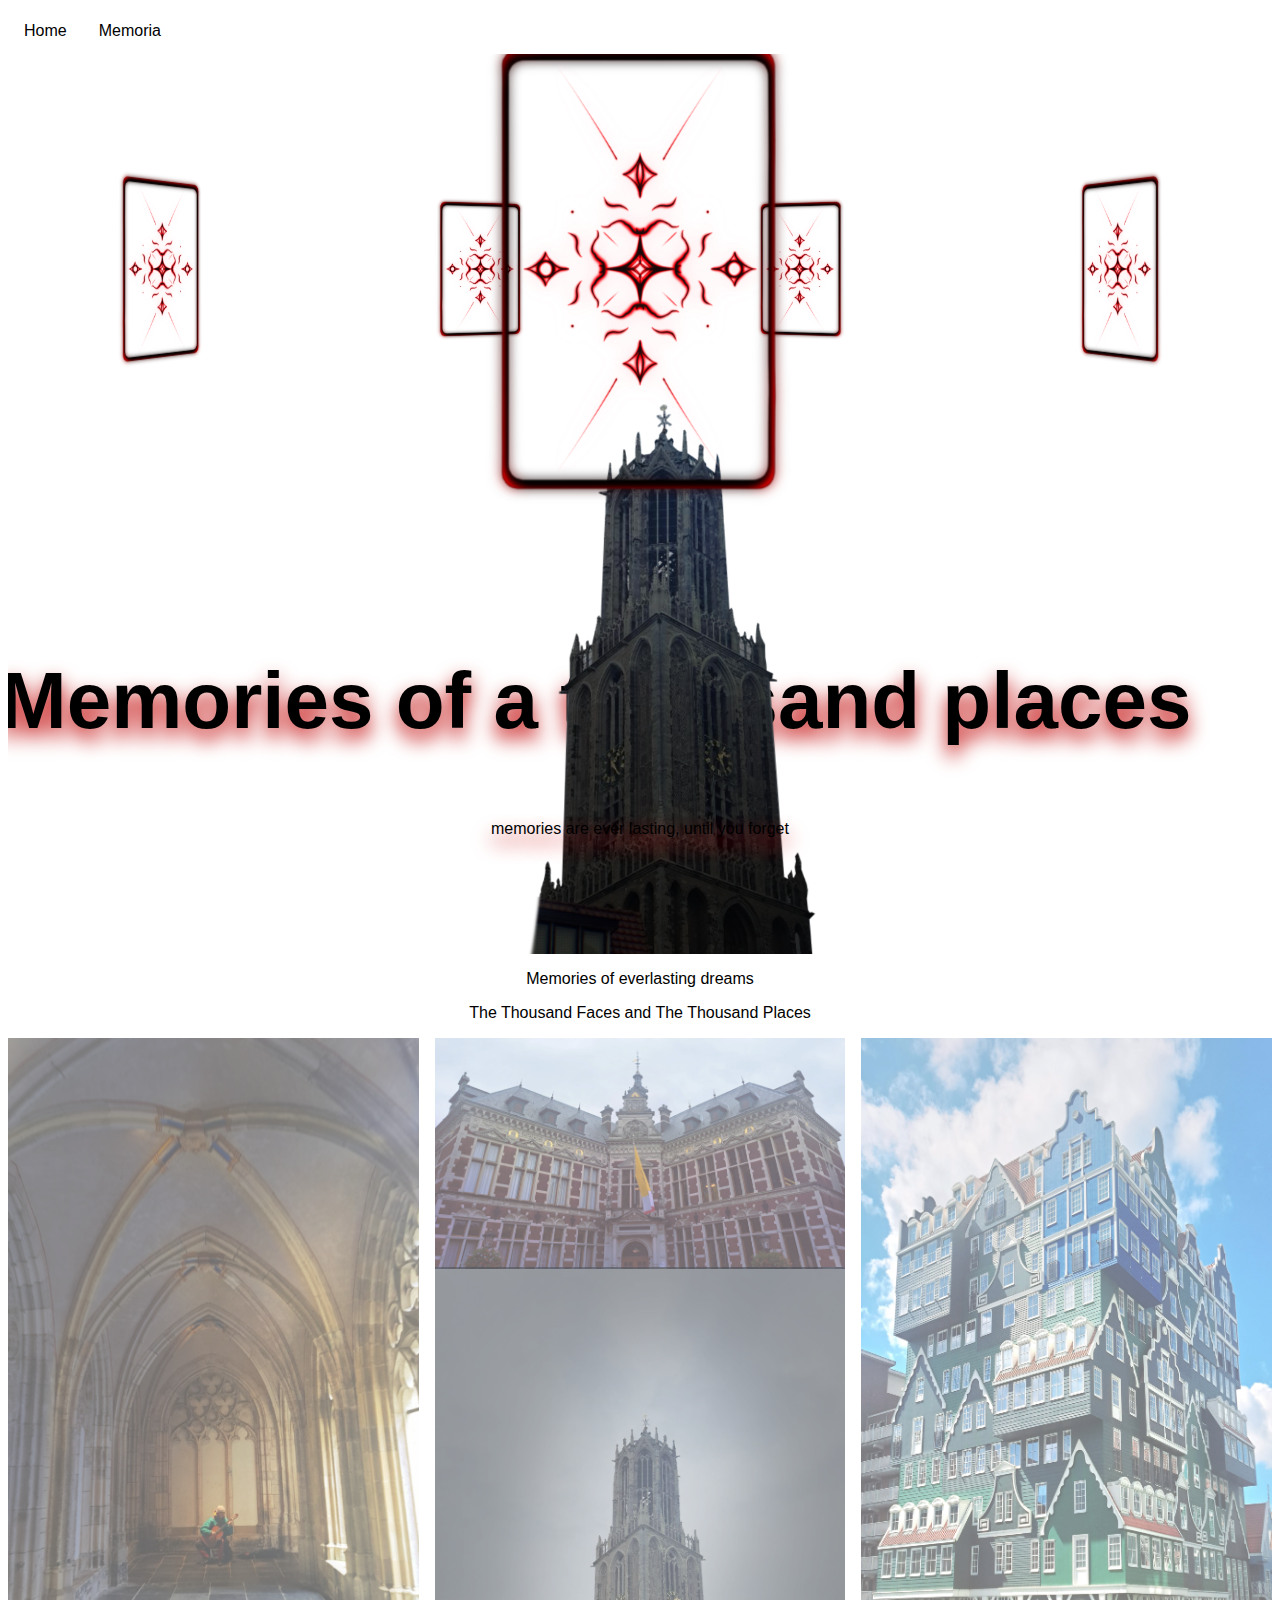
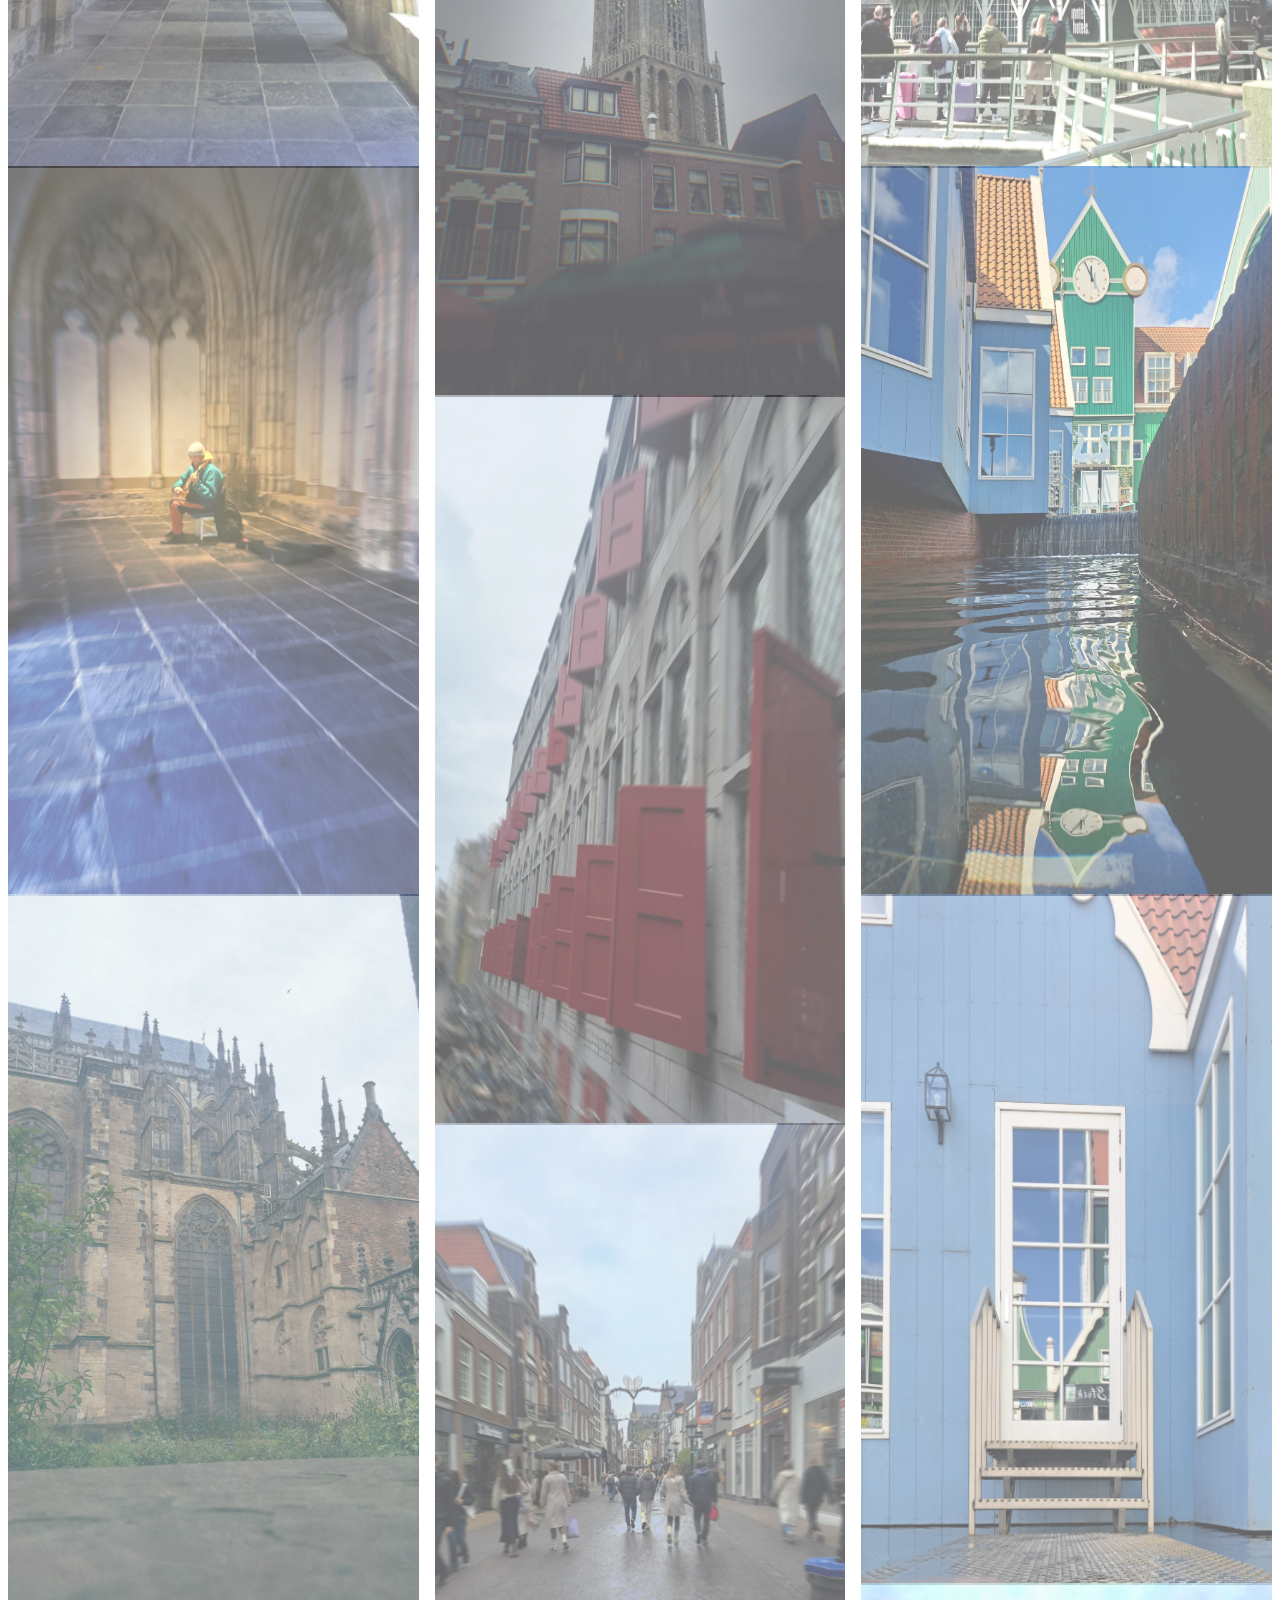
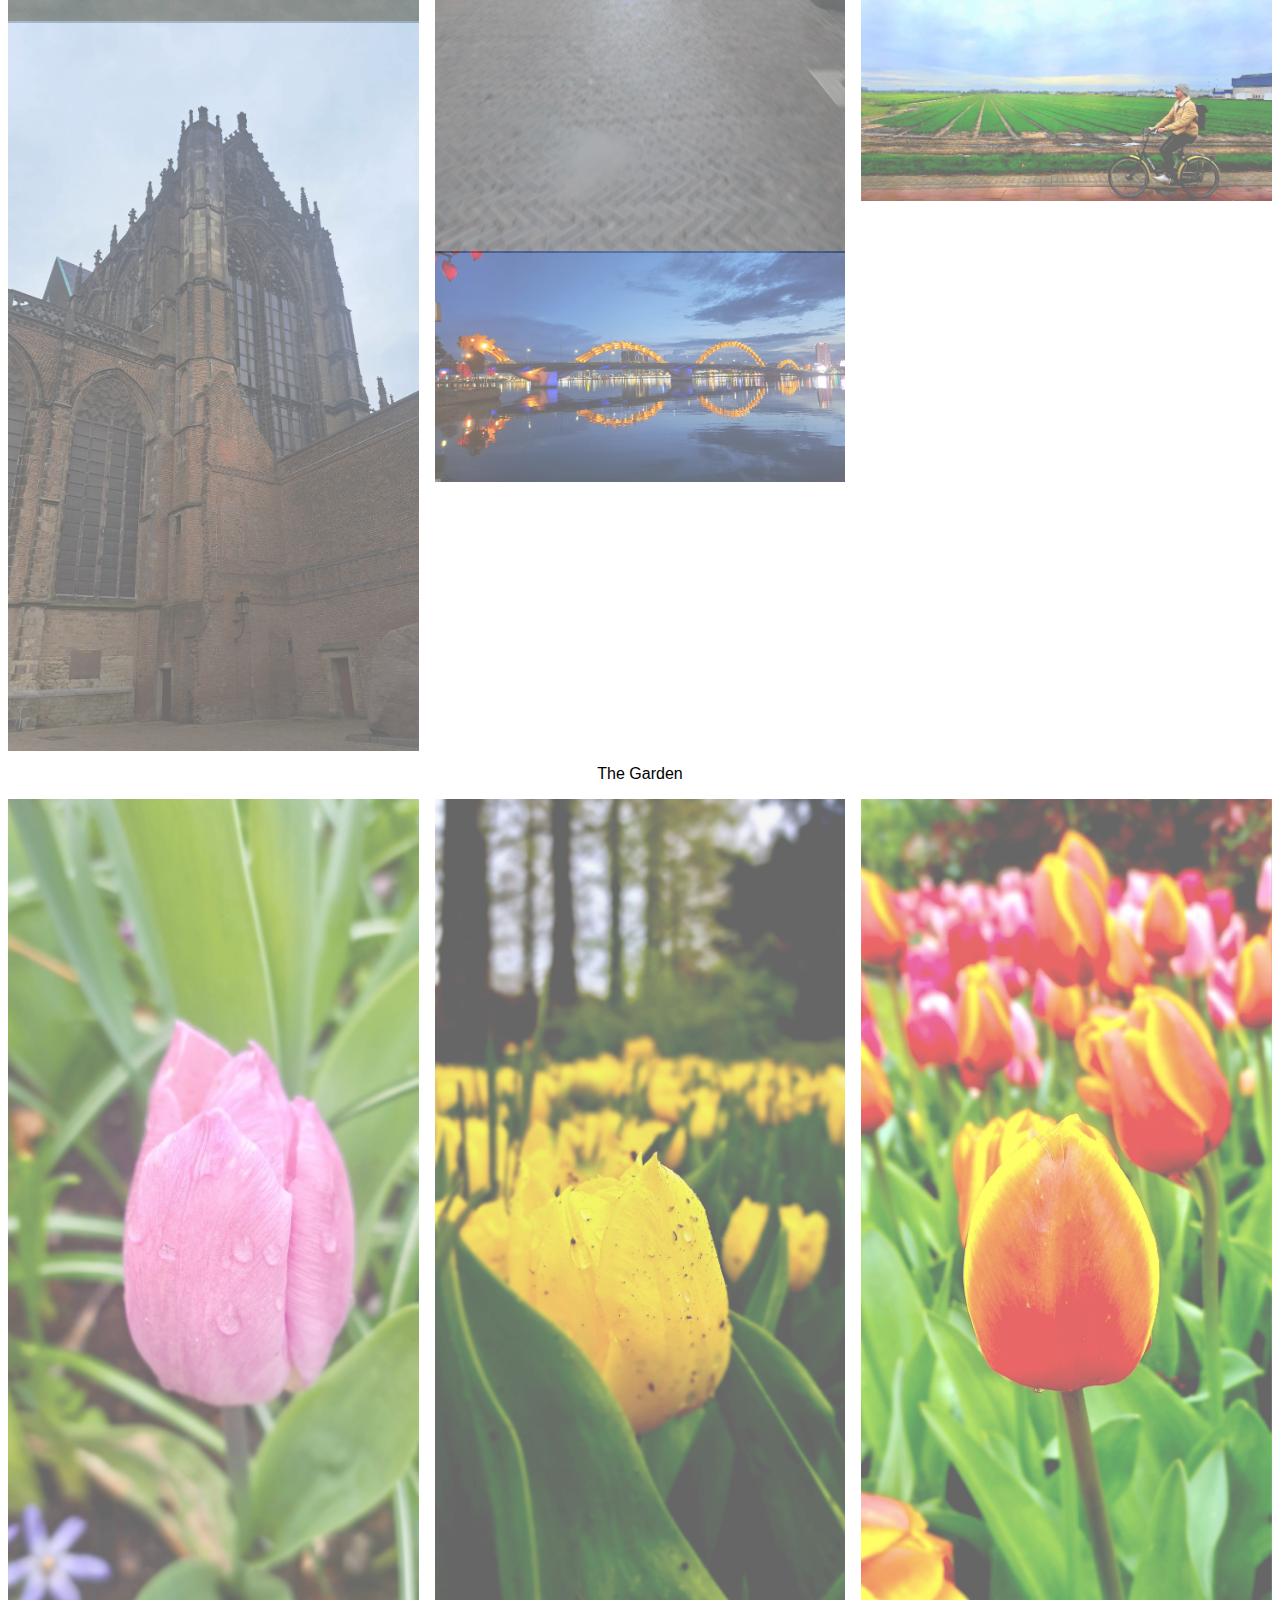
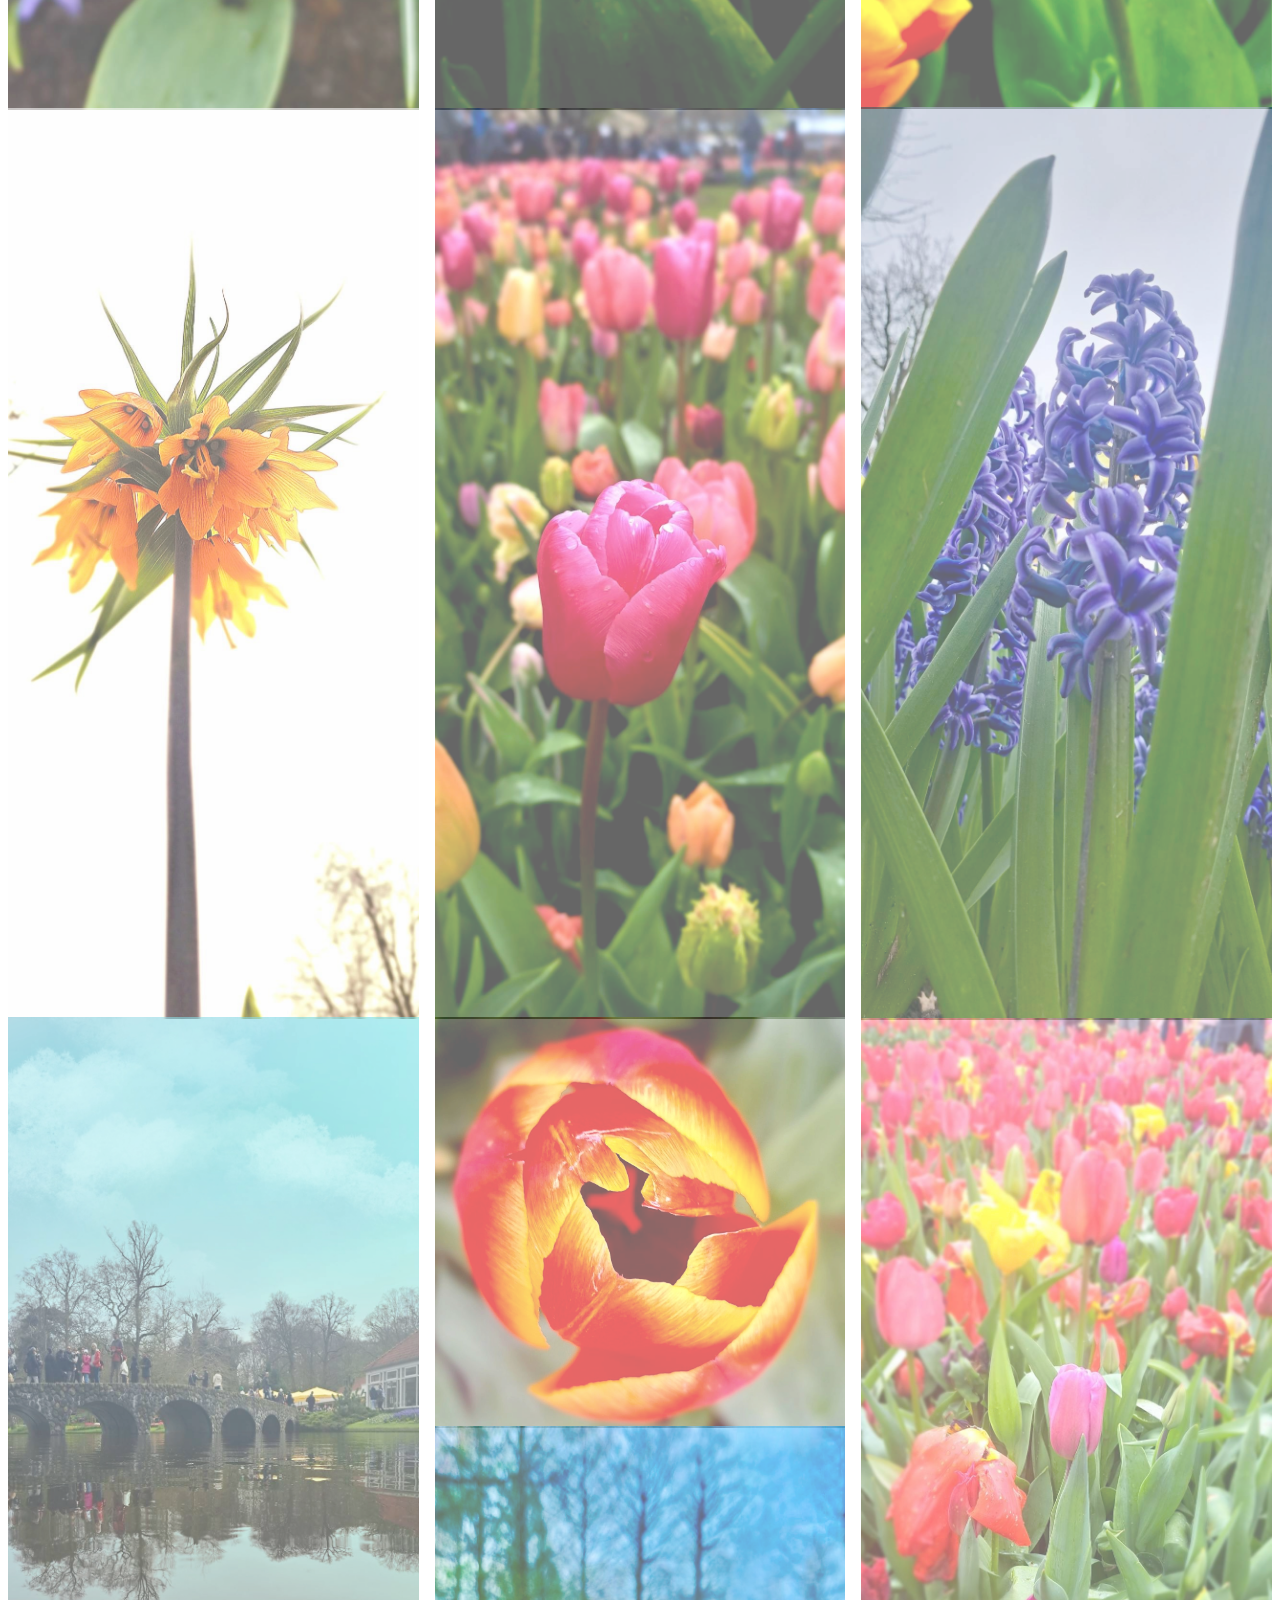
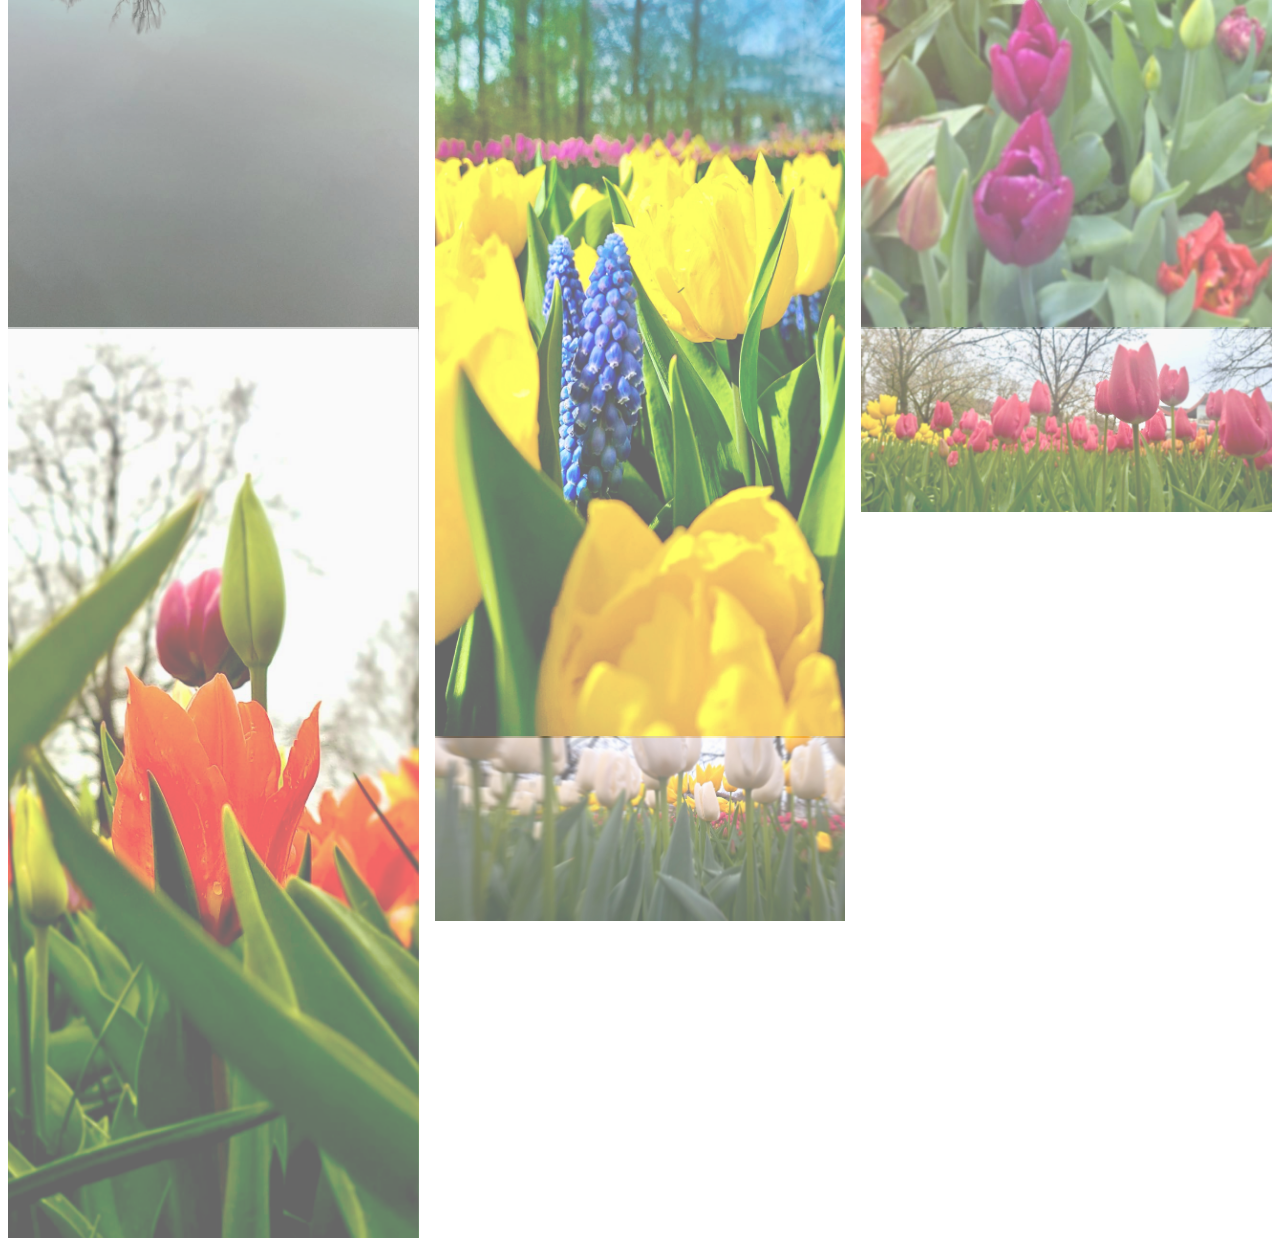
==== index.html @ b5bacb92 "top scroll button" ====
<!DOCTYPE html>
<html lang="en">
  <head>
    <meta name="viewport" content="width=device-width, initial-scale=1.0" />
    <link rel="shortcut icon" href="cards/memoryofsuprise.png" />
    <link rel="icon" type="image/x-icon" href="cards/memoryofsuprise.png" />
    <title>Unveiled Memoria</title>
    <meta charset="utf-8" />
    <meta name="viewport" content="width=device-width, initial-scale=1" />
    <link rel="stylesheet" href="css/work.css" />
  </head>
  <body>
    <!-- Open Graph Meta Tags -->
    <meta property="og:title" content="Unveiled Memoria" />
    <meta
      property="og:description"
      content="Memories of everlasting dreams, with a thousand faces in a thousand places"
    />
    <meta
      property="og:image"
      content="https://thewebtuber.github.io/Unveiled_Memoria/cards/memoryofsuprise.png"
    />
    <meta
      property="og:url"
      content="https://thewebtuber.github.io/Unveiled_Memoria/"
    />
    <meta property="og:type" content="website" />

    <!-- Twitter Card Meta Tags -->
    <meta name="twitter:card" content="summary_large_image" />
    <meta name="twitter:title" content="Unveiled Memoria" />
    <meta
      name="twitter:description"
      content="Memories of everlasting dreams, with a thousand faces in a thousand places"
    />
    <meta
      name="twitter:image"
      content="https://thewebtuber.github.io/Unveiled_Memoria/cards/memoryofsuprise.png"
    />

    <div class="topnav">
      <a href="index.html">Home</a>
      <a href="work.html">Memoria</a>
    </div>

    <button onclick="topFunction()" id="myBtn" title="Go to top">Top</button>


    <div class="banner">
      <div class="slider" style="--quantity: 7">
        <div class="item" style="--position: 1">
          <img src="cards/memoria card no bg.png" alt="card1" />
        </div>
        <div class="item" style="--position: 2">
          <img src="cards/memoria card no bg.png" alt="card2" />
        </div>
        <div class="item" style="--position: 3">
          <img src="cards/memoria card no bg.png" alt="card3" />
        </div>
        <div class="item" style="--position: 4">
          <img src="cards/memoria card no bg.png" alt="card4" />
        </div>
        <div class="item" style="--position: 5">
          <img src="cards/memoria card no bg.png" alt="card5" />
        </div>
        <div class="item" style="--position: 6">
          <img src="cards/memoria card no bg.png" alt="card6" />
        </div>
        <div class="item" style="--position: 7">
          <img src="cards/memoria card no bg.png" alt="card7" />
        </div>
      </div>

      <div class="content">
        <h1 data-content="CSS ONLY">Memories of a thousand places</h1>
        <div class="author">
          <h2></h2>
          <p>memories are ever lasting, until you forget</p>
        </div>
        <div class="model">
          <img src="images/tower of memoria.png" alt="" />
        </div>
      </div>
    </div>

    <div class="footer">
      <p>Memories of everlasting dreams</p>
    </div>

    <div class="footer">
      <p>The Thousand Faces and The Thousand Places</p>
    </div>
    <div class="list">
      <img src="cards/card6.png" alt="" />
      <img src="cards/card7.png" alt="" />
      <img src="cards/card8.png" alt="" />
      <img src="cards/card9.png" alt="" />
      <img src="cards/card10.png" alt="" />
      <img src="cards/card11.png" alt="" />
      <img src="cards/card12.png" alt="" />
      <img src="cards/card13.png" alt="" />
      <img src="cards/card14.jpg" alt="" />
      <img src="cards/card15.jpg" alt="" />
      <img src="cards/card16.jpg" alt="" />
      <img src="cards/card17.jpg" alt="" />
      <img src="cards/card31.jpg" alt="" />
    </div>

    <div class="footer">
      <p>The Garden</p>
    </div>

    <div class="list">
      <img src="cards/card18.jpg" alt="" />
      <img src="cards/card19.jpg" alt="" />
      <img src="cards/card20.jpg" alt="" />
      <img src="cards/card21.jpg" alt="" />
      <img src="cards/card22.jpg" alt="" />
      <img src="cards/card23.jpg" alt="" />
      <img src="cards/card24.jpg" alt="" />
      <img src="cards/card25.jpg" alt="" />
      <img src="cards/card26.jpg" alt="" />
      <img src="cards/card27.jpg" alt="" />
      <img src="cards/card28.jpg" alt="" />
      <img src="cards/card29.jpg" alt="" />
      <img src="cards/card30.jpg" alt="" />
    </div>

    <script src="js/galery.js"></script>
  </body>
</html>
---- css/work.css ----
@media (prefers-color-scheme: dark) {
  body {
    font-family: "Poppins", sans-serif;
    background-color: #000000; /* Sets the background to black */
  }

  /* Style the header */
  .header {
    padding: 20px;
    text-align: center;
    z-index: 100;
  }

  header {
    justify-content: center;
    align-items: center;
    position: relative;
    z-index: 100;
  }

  /* Style the top navigation bar */
  .topnav {
    overflow: hidden;
    z-index: 100;
    align-items: center;
    text-align: center;
  }

  /* Style the topnav links */
  .topnav a {
    float: left;
    display: block;
    color: #f2f2f2;
    text-align: center;
    padding: 14px 16px;
    text-decoration: none;
    z-index: 100;
  }

  /* Change color on hover */
  .topnav a:hover {
    background-image: linear-gradient(to bottom, #ddd 1%, transparent);
    color: black;
    z-index: 100;
    align-items: center;
    text-align: center;
  }

  .banner {
    width: 100%;
    height: 100vh;
    text-align: center;
    overflow: hidden;
    position: relative;
  }
  .banner .slider {
    position: absolute;
    width: 200px;
    height: 250px;
    top: 10%;
    left: calc(50% - 100px);
    transform-style: preserve-3d;
    transform: perspective(1000px);
    animation: autoRun 20s linear infinite;
    z-index: 2;
  }
  @keyframes autoRun {
    from {
      transform: perspective(1000px) rotateX(-16deg) rotateY(0deg);
    }
    to {
      transform: perspective(1000px) rotateX(-16deg) rotateY(360deg);
    }
  }

  .banner .slider .item {
    position: absolute;
    inset: 0 0 0 0;
    transform: rotateY(
        calc((var(--position) - 1) * (360 / var(--quantity)) * 1deg)
      )
      translateZ(550px);
  }
  .banner .slider .item img {
    width: 100%;
    height: 100%;
    object-fit: cover;
  }
  .banner .content {
    position: absolute;
    bottom: 0;
    left: 50%;
    transform: translateX(-50%);
    width: min(1400px, 100vw);
    height: max-content;
    padding-bottom: 100px;
    display: flex;
    flex-wrap: wrap;
    justify-content: space-between;
    align-items: center;
    z-index: 1;
    text-shadow: 0 10px 20px #ff0000;
  }

  .banner .content .model {
    background-image: url(images/bg.png);
    width: 100%;
    height: 550px;
    position: absolute;
    bottom: 0;
    left: 0;
    background-size: auto 100%;
    background-repeat: no-repeat;
    background-position: top center;
    z-index: 1;
  }

  .banner .content .author {
    color: #fff;
    padding: 20px;
    text-shadow: 0 10px 20px #ff0000;
    z-index: 2;
    max-width: unset;
    width: 100%;
    text-align: center;
    padding: 0 30px;
  }

  .banner .content h1 {
    font-size: 5em;
  }

  img {
    width: 100%;
    margin-bottom: 1em;
  }

  .list {
    columns: 400px;
    img {
      margin-bottom: -6px;
      opacity: 0.6;
      cursor: pointer;
    }
    img:hover {
      opacity: 1;
    }
  }

  .footer {
    color: #f2f2f2;
    text-align: center;
  }

  #myBtn {
    display: none;
    position: fixed;
    bottom: 20px;
    right: 30px;
    z-index: 99;
    font-size: 18px;
    border: none;
    outline: none;
    background-color: red;
    color: white;
    cursor: pointer;
    padding: 15px;
    border-radius: 4px;
  }

  #myBtn:hover {
    background-color: #555;
  }
}

@media (prefers-color-scheme: light) {
  body {
    font-family: "Poppins", sans-serif;
    background-color: #ffffff; /* Sets the background to white */
  }

  /* Style the header */
  .header {
    padding: 20px;
    text-align: center;
    z-index: 100;
  }

  header {
    justify-content: center;
    align-items: center;
    position: relative;
    z-index: 100;
  }

  /* Style the top navigation bar */
  .topnav {
    overflow: hidden;
    z-index: 100;
    align-items: center;
    text-align: center;
  }

  /* Style the topnav links */
  .topnav a {
    float: left;
    display: block;
    color: #000000;
    text-align: center;
    padding: 14px 16px;
    text-decoration: none;
    z-index: 100;
  }

  /* Change color on hover */
  .topnav a:hover {
    background-image: linear-gradient(to bottom, #222 1%, transparent);
    color: white;
    z-index: 100;
    align-items: center;
    text-align: center;
  }

  .banner {
    width: 100%;
    height: 100vh;
    text-align: center;
    overflow: hidden;
    position: relative;
  }

  .banner .slider {
    position: absolute;
    width: 200px;
    height: 250px;
    top: 10%;
    left: calc(50% - 100px);
    transform-style: preserve-3d;
    transform: perspective(1000px);
    animation: autoRun 20s linear infinite;
    z-index: 2;
  }

  @keyframes autoRun {
    from {
      transform: perspective(1000px) rotateX(-16deg) rotateY(0deg);
    }
    to {
      transform: perspective(1000px) rotateX(-16deg) rotateY(360deg);
    }
  }

  .banner .slider .item {
    position: absolute;
    inset: 0 0 0 0;
    transform: rotateY(
        calc((var(--position) - 1) * (360 / var(--quantity)) * 1deg)
      )
      translateZ(550px);
  }

  .banner .slider .item img {
    width: 100%;
    height: 100%;
    object-fit: cover;
  }

  .banner .content {
    position: absolute;
    bottom: 0;
    left: 50%;
    transform: translateX(-50%);
    width: min(1400px, 100vw);
    height: max-content;
    padding-bottom: 100px;
    display: flex;
    flex-wrap: wrap;
    justify-content: space-between;
    align-items: center;
    z-index: 1;
    text-shadow: 0 10px 20px #c00000; /* Change shadow color */
  }

  .banner .content .model {
    background-image: url(images/bg.png);
    width: 100%;
    height: 550px;
    position: absolute;
    bottom: 0;
    left: 0;
    background-size: auto 100%;
    background-repeat: no-repeat;
    background-position: top center;
    z-index: 1;
  }

  .banner .content .author {
    color: #000;
    padding: 20px;
    text-shadow: 0 10px 20px #c00000; /* Change shadow color */
    z-index: 2;
    max-width: unset;
    width: 100%;
    text-align: center;
    padding: 0 30px;
  }

  .banner .content h1 {
    font-size: 5em;
  }

  img {
    width: 100%;
    margin-bottom: 1em;
  }

  .list {
    columns: 400px;
    img {
      margin-bottom: -6px;
      opacity: 0.6;
      cursor: pointer;
    }
    img:hover {
      opacity: 1;
    }
  }

  .footer {
    color: #000000;
    text-align: center;
  }

  #myBtn {
    display: none;
    position: fixed;
    bottom: 20px;
    right: 30px;
    z-index: 99;
    font-size: 18px;
    border: none;
    outline: none;
    background-color: red;
    color: white;
    cursor: pointer;
    padding: 15px;
    border-radius: 4px;
  }

  #myBtn:hover {
    background-color: #555;
  }
}
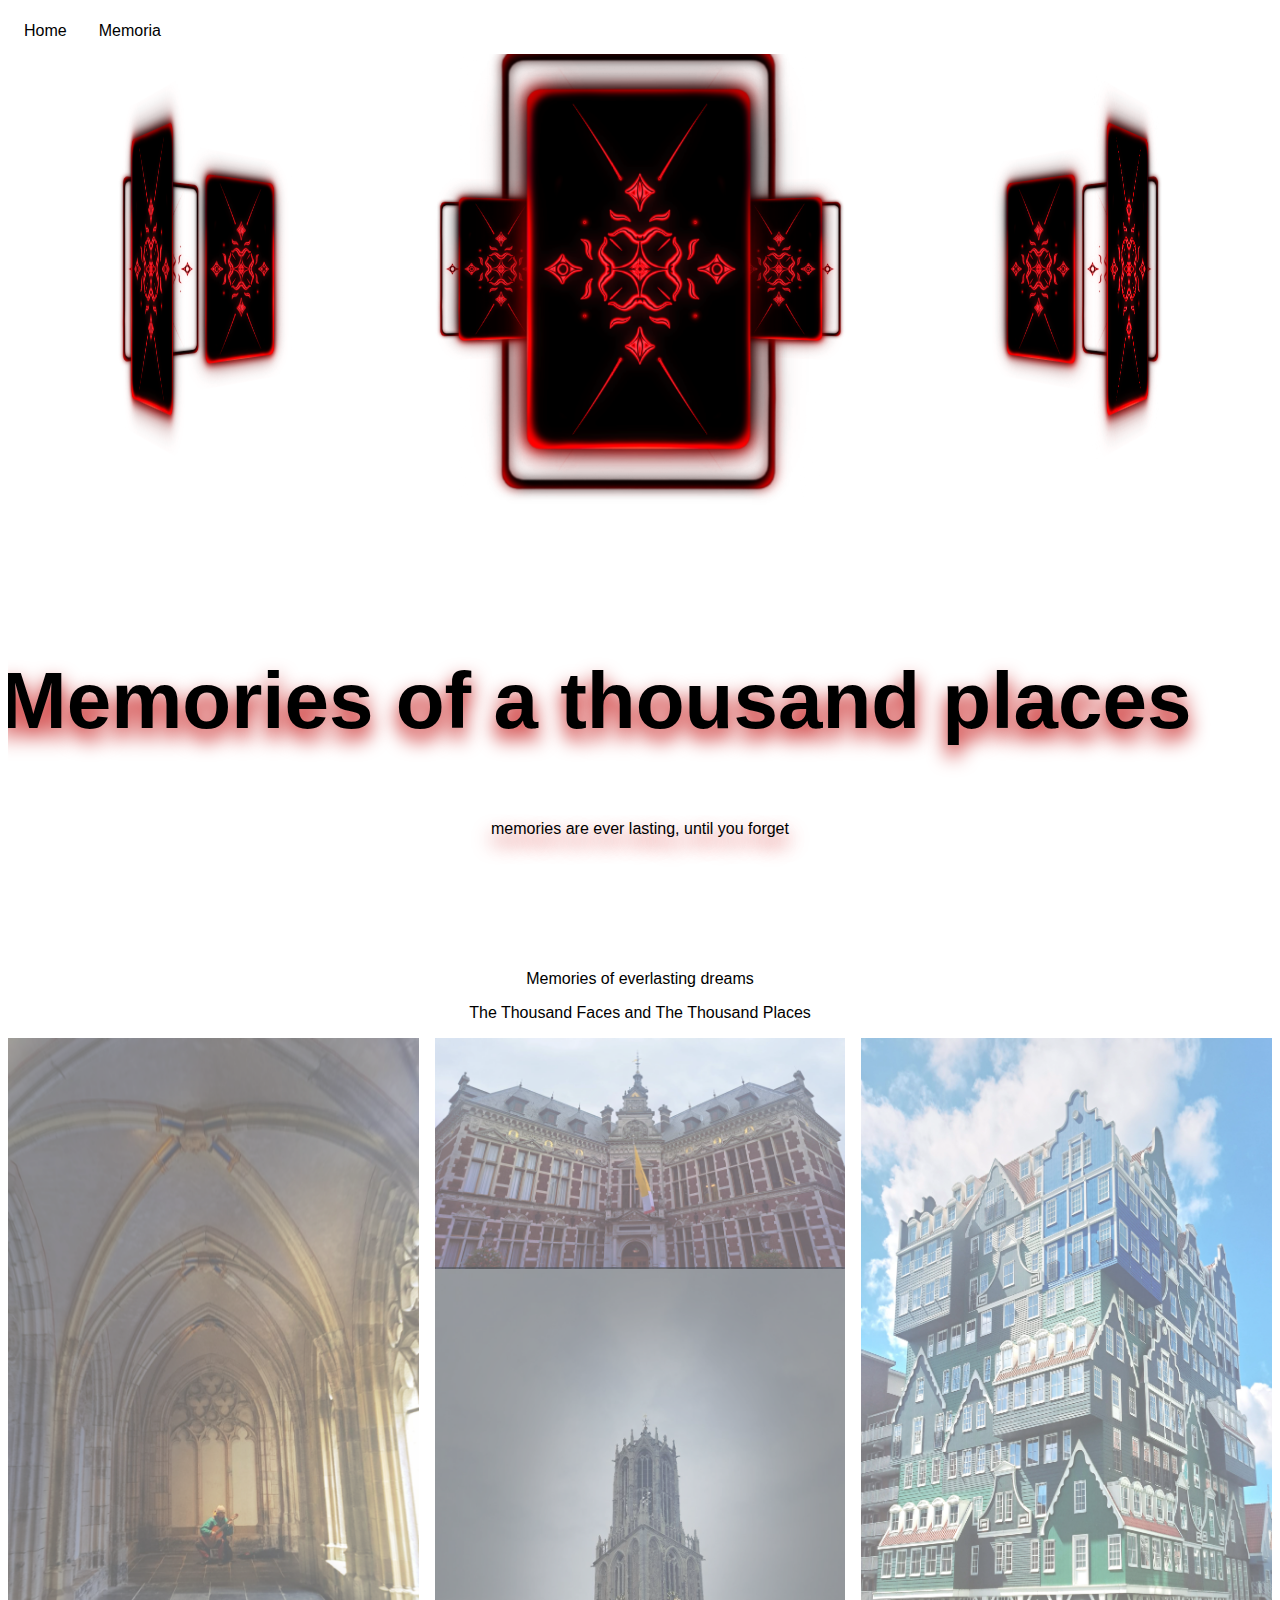
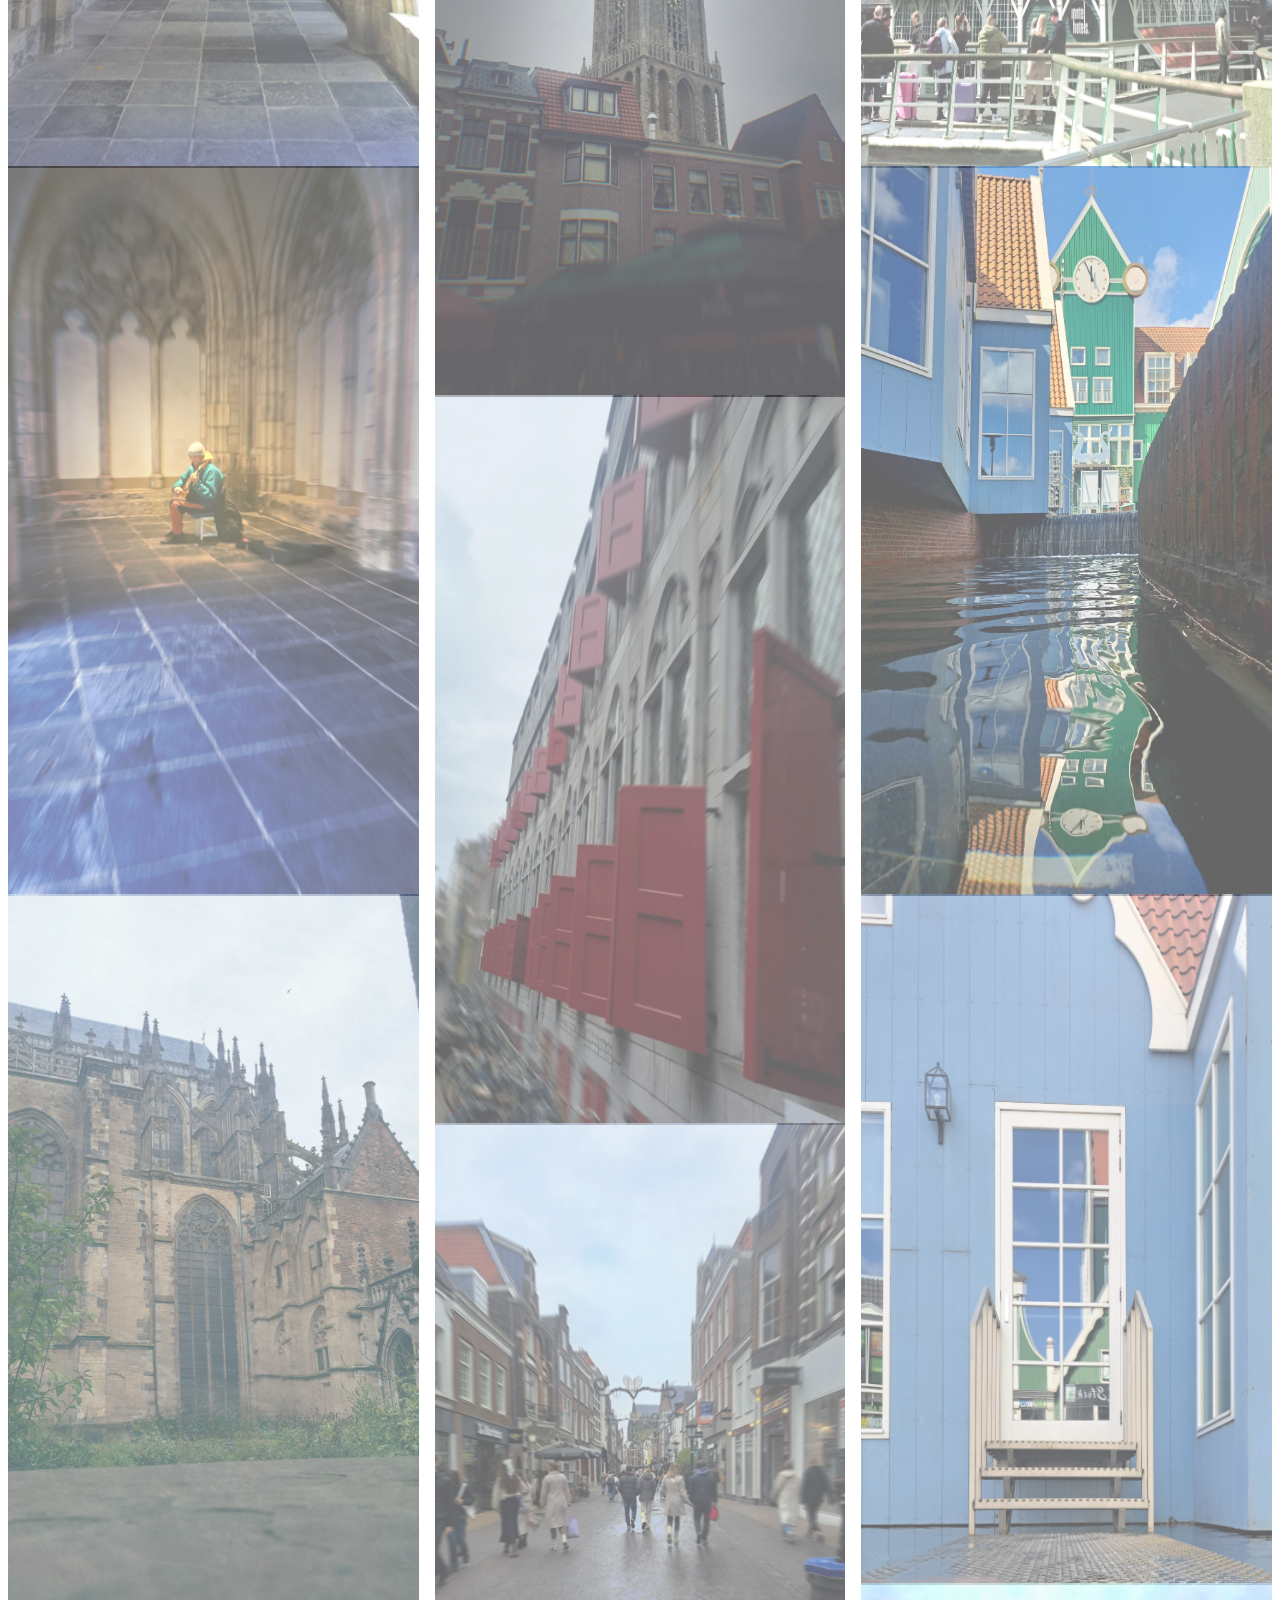
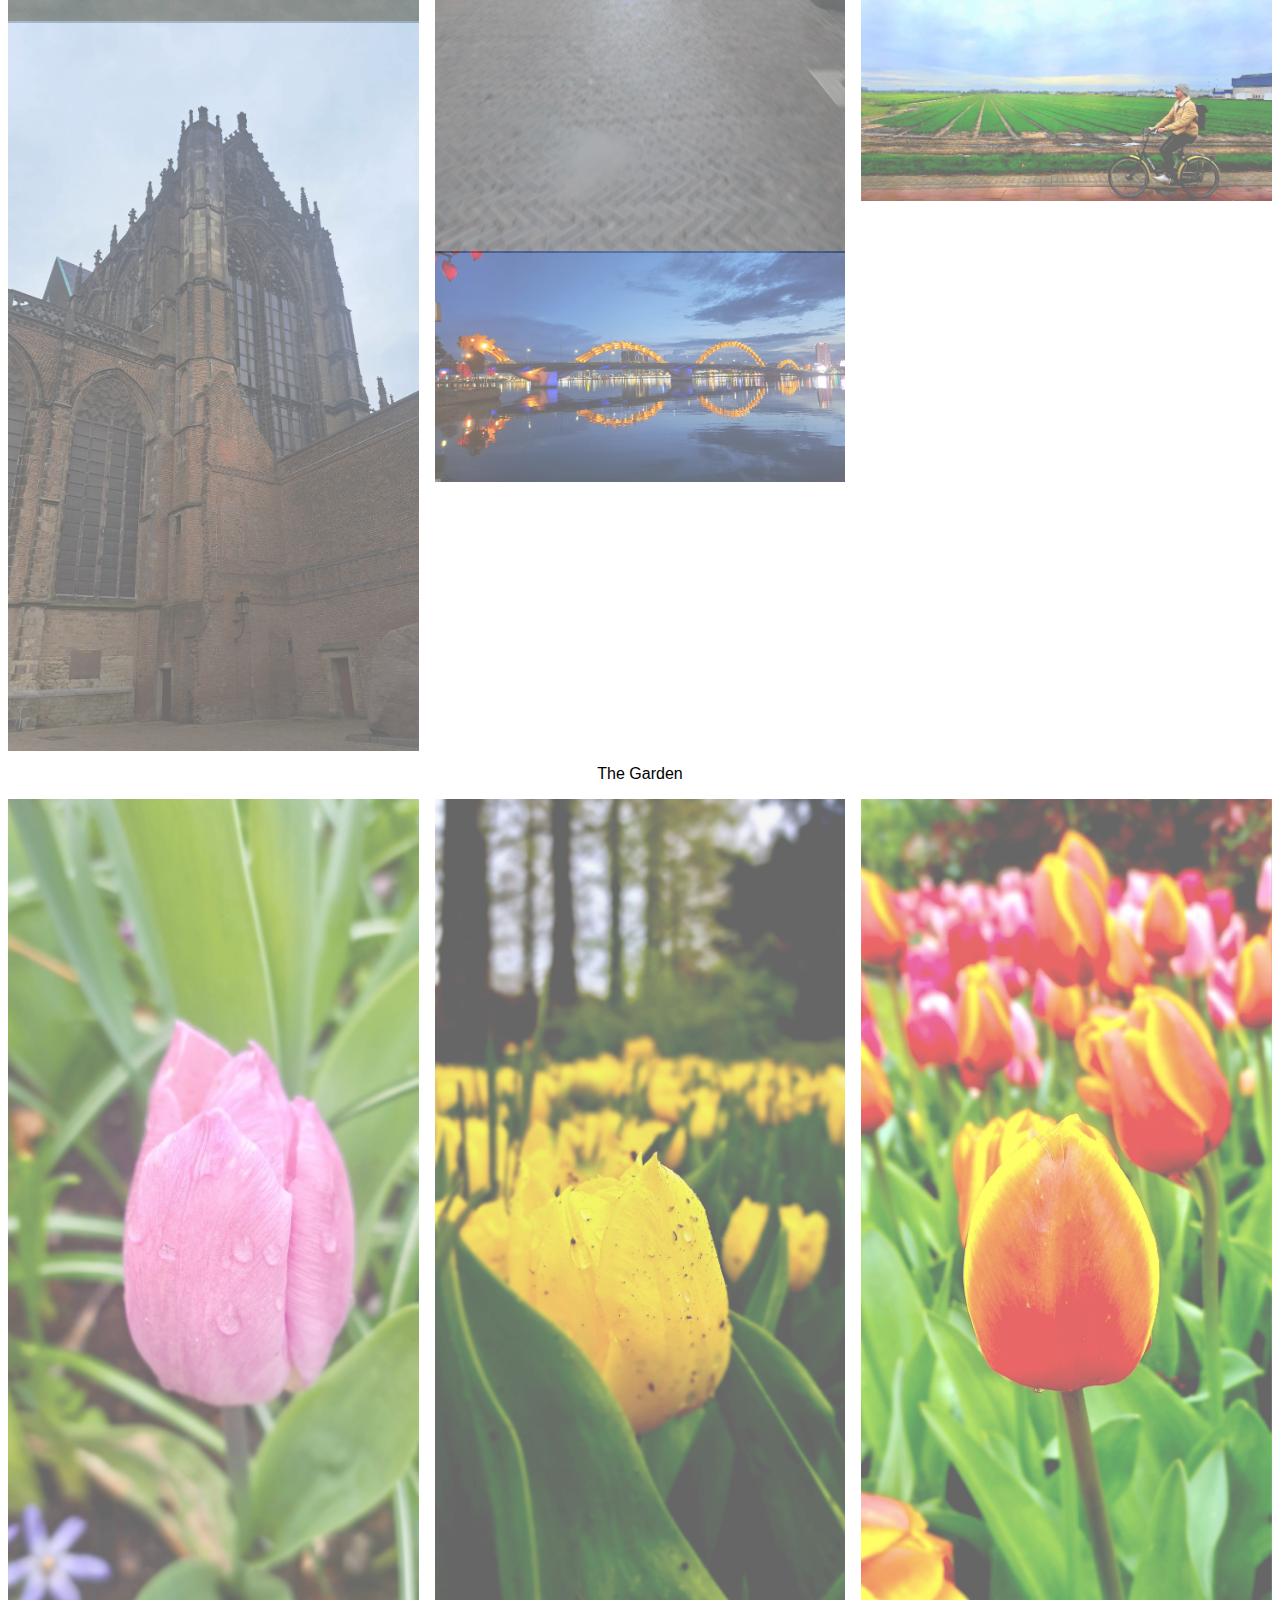
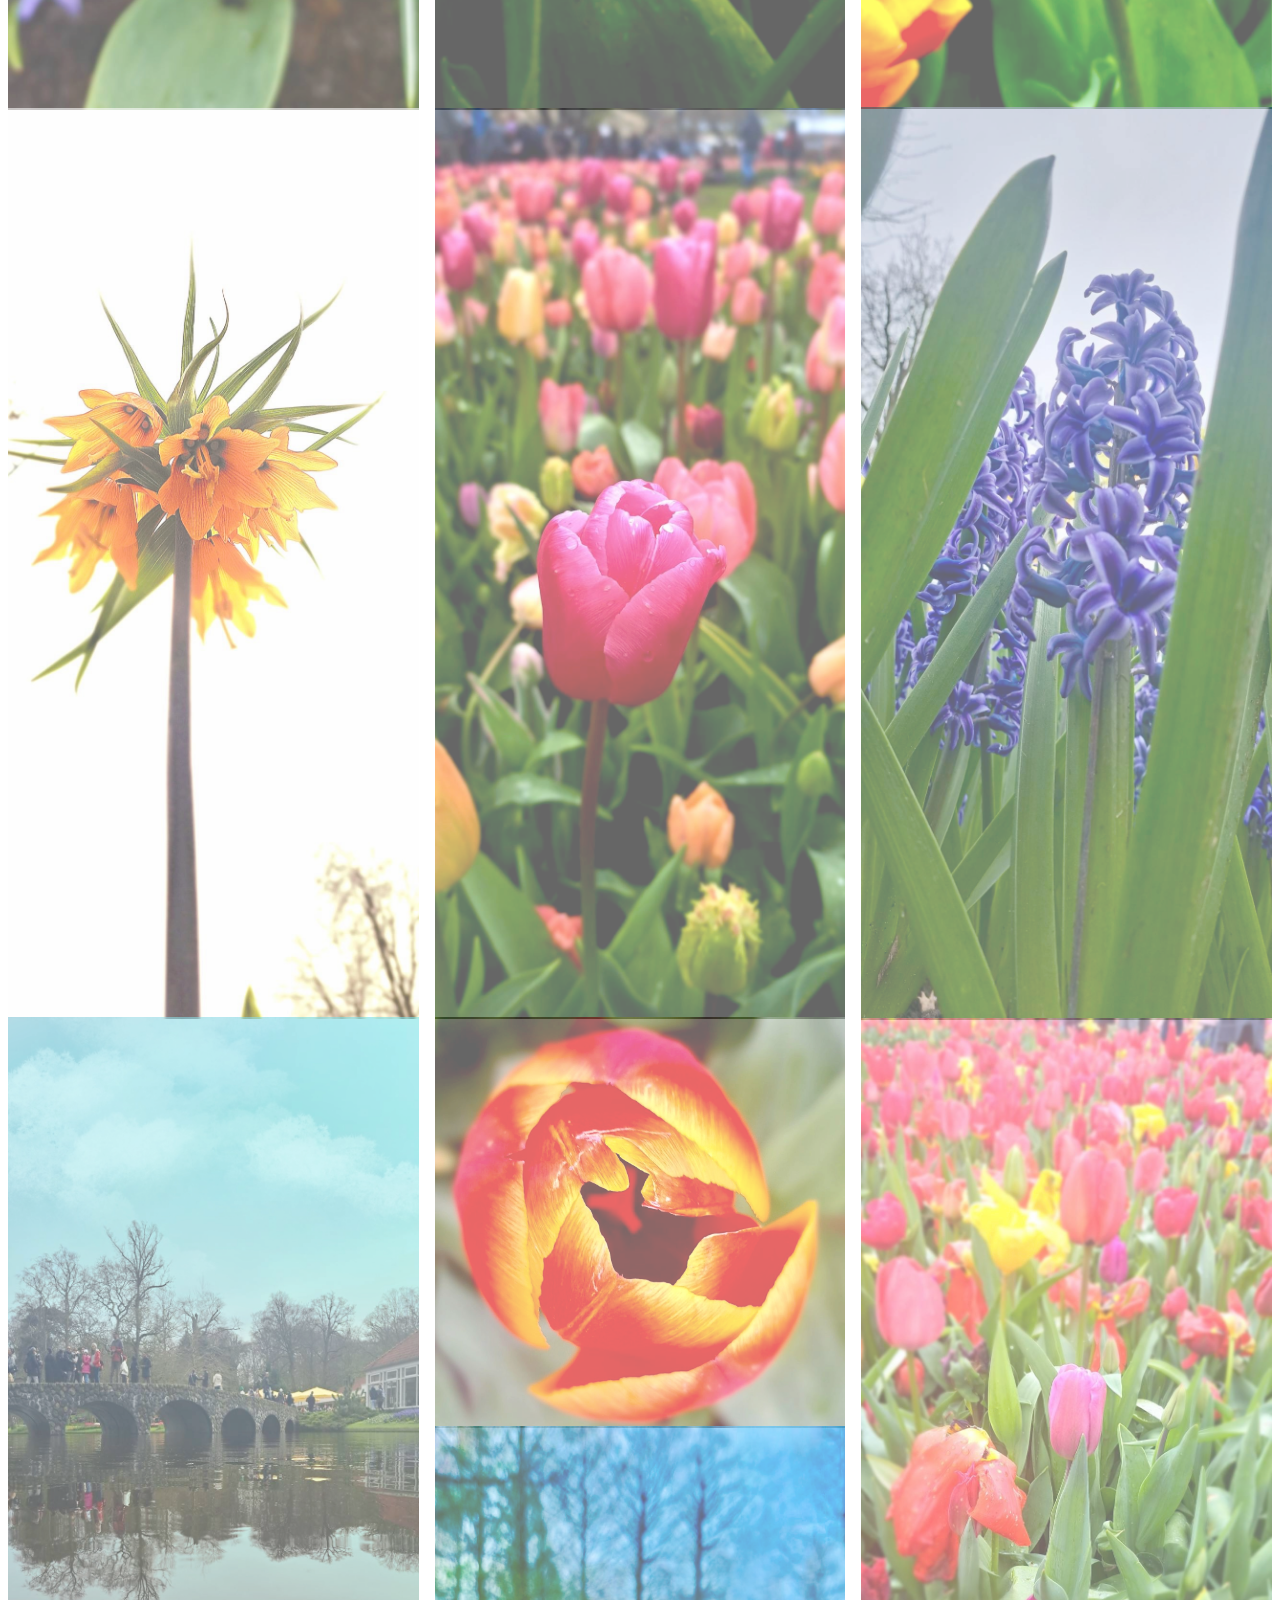
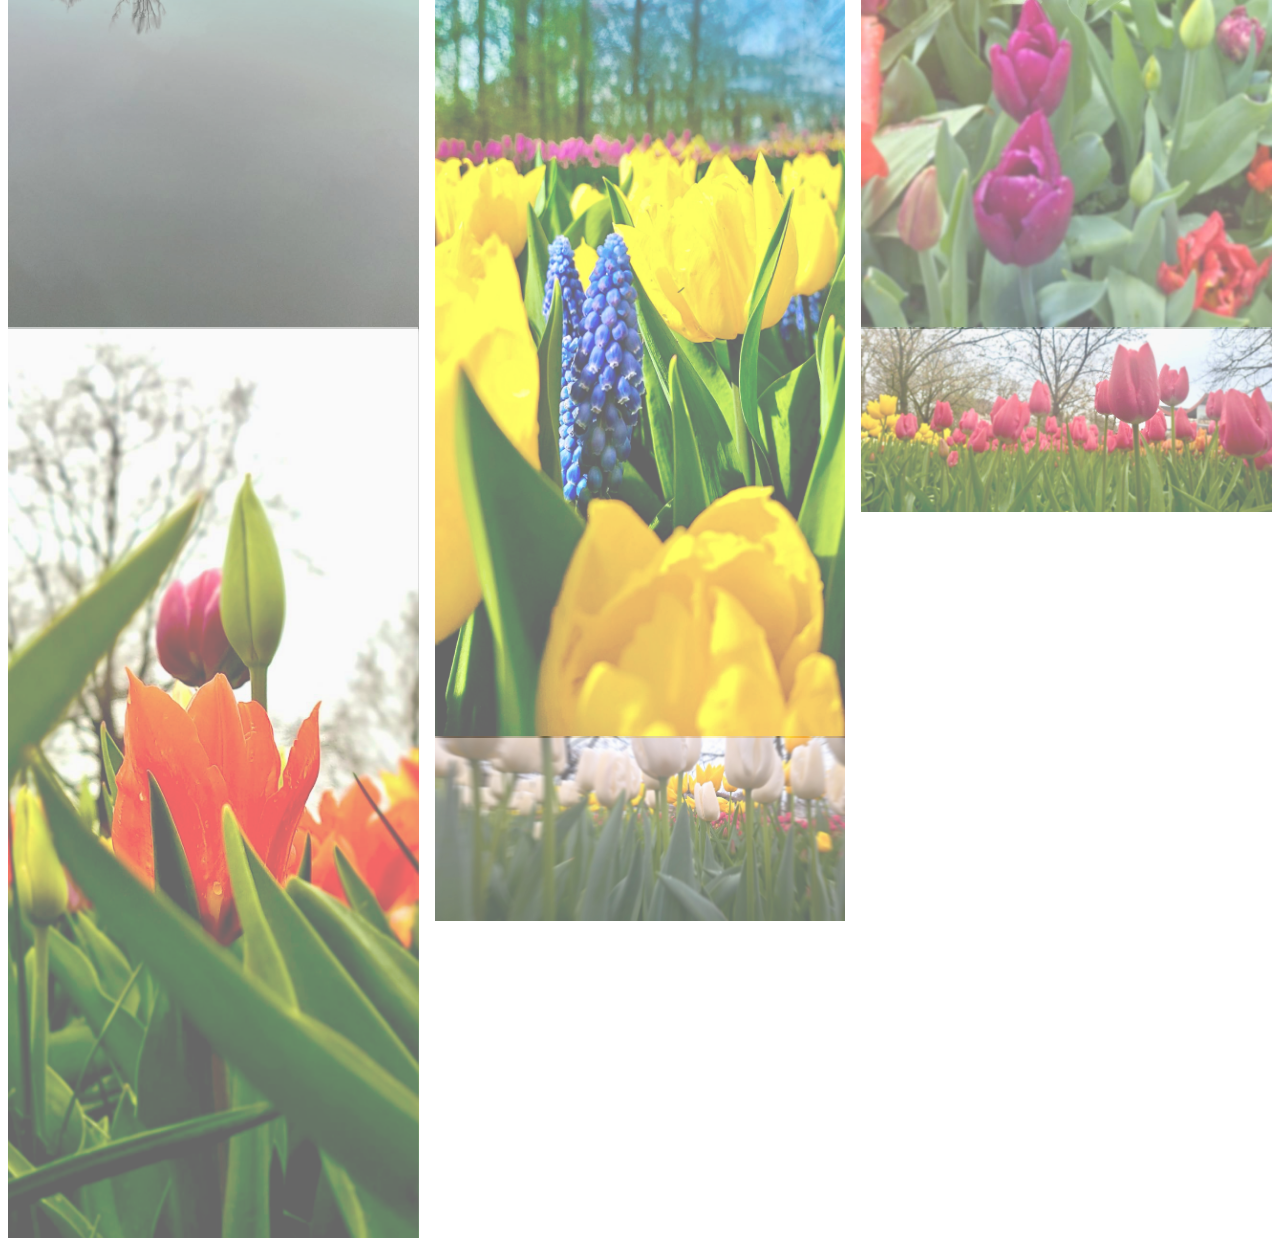
==== commit 164104b2: "3d effect with cards" ====
--- a/index.html
+++ b/index.html
@@ -46,6 +46,10 @@
     <button onclick="topFunction()" id="myBtn" title="Go to top">Top</button>
 
 
+
+
+
+
     <div class="banner">
       <div class="slider" style="--quantity: 7">
         <div class="item" style="--position: 1">
@@ -71,14 +75,35 @@
         </div>
       </div>
 
+      <div class="sliderb" style="--quantity: 7">
+        <div class="itemb" style="--position: 1">
+          <img src="cards/memoryofsuprise.png" alt="xcard1" />
+        </div>
+        <div class="itemb" style="--position: 2">
+          <img src="cards/memoryofsuprise.png" alt="xcard2" />
+        </div>
+        <div class="itemb" style="--position: 3">
+          <img src="cards/memoryofsuprise.png" alt="xcard3" />
+        </div>
+        <div class="itemb" style="--position: 4">
+          <img src="cards/memoryofsuprise.png" alt="xcard4" />
+        </div>
+        <div class="itemb" style="--position: 5">
+          <img src="cards/memoryofsuprise.png" alt="xcard5" />
+        </div>
+        <div class="itemb" style="--position: 6">
+          <img src="cards/memoryofsuprise.png" alt="xcard6" />
+        </div>
+        <div class="itemb" style="--position: 7">
+          <img src="cards/memoryofsuprise.png" alt="xcard7" />
+        </div>
+      </div>
+
       <div class="content">
         <h1 data-content="CSS ONLY">Memories of a thousand places</h1>
         <div class="author">
           <h2></h2>
           <p>memories are ever lasting, until you forget</p>
-        </div>
-        <div class="model">
-          <img src="images/tower of memoria.png" alt="" />
         </div>
       </div>
     </div>
--- a/css/work.css
+++ b/css/work.css
@@ -102,19 +102,6 @@
     text-shadow: 0 10px 20px #ff0000;
   }
 
-  .banner .content .model {
-    background-image: url(images/bg.png);
-    width: 100%;
-    height: 550px;
-    position: absolute;
-    bottom: 0;
-    left: 0;
-    background-size: auto 100%;
-    background-repeat: no-repeat;
-    background-position: top center;
-    z-index: 1;
-  }
-
   .banner .content .author {
     color: #fff;
     padding: 20px;
@@ -128,6 +115,43 @@
 
   .banner .content h1 {
     font-size: 5em;
+  }
+
+  .banner .sliderb {
+    position: absolute;
+    width: 200px;
+    height: 250px;
+    top: 10%;
+    left: calc(50% - 100px);
+    transform-style: preserve-3d;
+    transform: perspective(1000px);
+    animation: autoRun 20s linear infinite;
+    z-index: 5;
+  }
+
+  @keyframes autoRun {
+    from {
+      transform: perspective(1000px) rotateX(-5deg) rotateY(0deg) rotateZ(0deg);
+    }
+    to {
+      transform: perspective(1000px) rotateX(-5deg) rotateY(360deg)
+        rotateZ(0deg);
+    }
+  }
+
+  .banner .sliderb .itemb {
+    position: absolute;
+    inset: 0 0 0 0;
+    transform: rotateY(
+        calc((var(--position) - 1) * (360 / var(--quantity)) * 1deg)
+      )
+      translateZ(450px);
+  }
+
+  .banner .sliderb .itemb img {
+    width: 100%;
+    height: 100%;
+    object-fit: cover;
   }
 
   img {
@@ -241,15 +265,6 @@
     z-index: 2;
   }
 
-  @keyframes autoRun {
-    from {
-      transform: perspective(1000px) rotateX(-16deg) rotateY(0deg);
-    }
-    to {
-      transform: perspective(1000px) rotateX(-16deg) rotateY(360deg);
-    }
-  }
-
   .banner .slider .item {
     position: absolute;
     inset: 0 0 0 0;
@@ -281,19 +296,6 @@
     text-shadow: 0 10px 20px #c00000; /* Change shadow color */
   }
 
-  .banner .content .model {
-    background-image: url(images/bg.png);
-    width: 100%;
-    height: 550px;
-    position: absolute;
-    bottom: 0;
-    left: 0;
-    background-size: auto 100%;
-    background-repeat: no-repeat;
-    background-position: top center;
-    z-index: 1;
-  }
-
   .banner .content .author {
     color: #000;
     padding: 20px;
@@ -307,6 +309,43 @@
 
   .banner .content h1 {
     font-size: 5em;
+  }
+
+  .banner .sliderb {
+    position: absolute;
+    width: 200px;
+    height: 250px;
+    top: 10%;
+    left: calc(50% - 100px);
+    transform-style: preserve-3d;
+    transform: perspective(1000px);
+    animation: autoRun 20s linear infinite;
+    z-index: 5;
+  }
+
+  @keyframes autoRun {
+    from {
+      transform: perspective(1000px) rotateX(-5deg) rotateY(0deg) rotateZ(0deg);
+    }
+    to {
+      transform: perspective(1000px) rotateX(-5deg) rotateY(360deg)
+        rotateZ(0deg);
+    }
+  }
+
+  .banner .sliderb .itemb {
+    position: absolute;
+    inset: 0 0 0 0;
+    transform: rotateY(
+        calc((var(--position) - 1) * (360 / var(--quantity)) * 1deg)
+      )
+      translateZ(450px);
+  }
+
+  .banner .sliderb .itemb img {
+    width: 100%;
+    height: 100%;
+    object-fit: cover;
   }
 
   img {
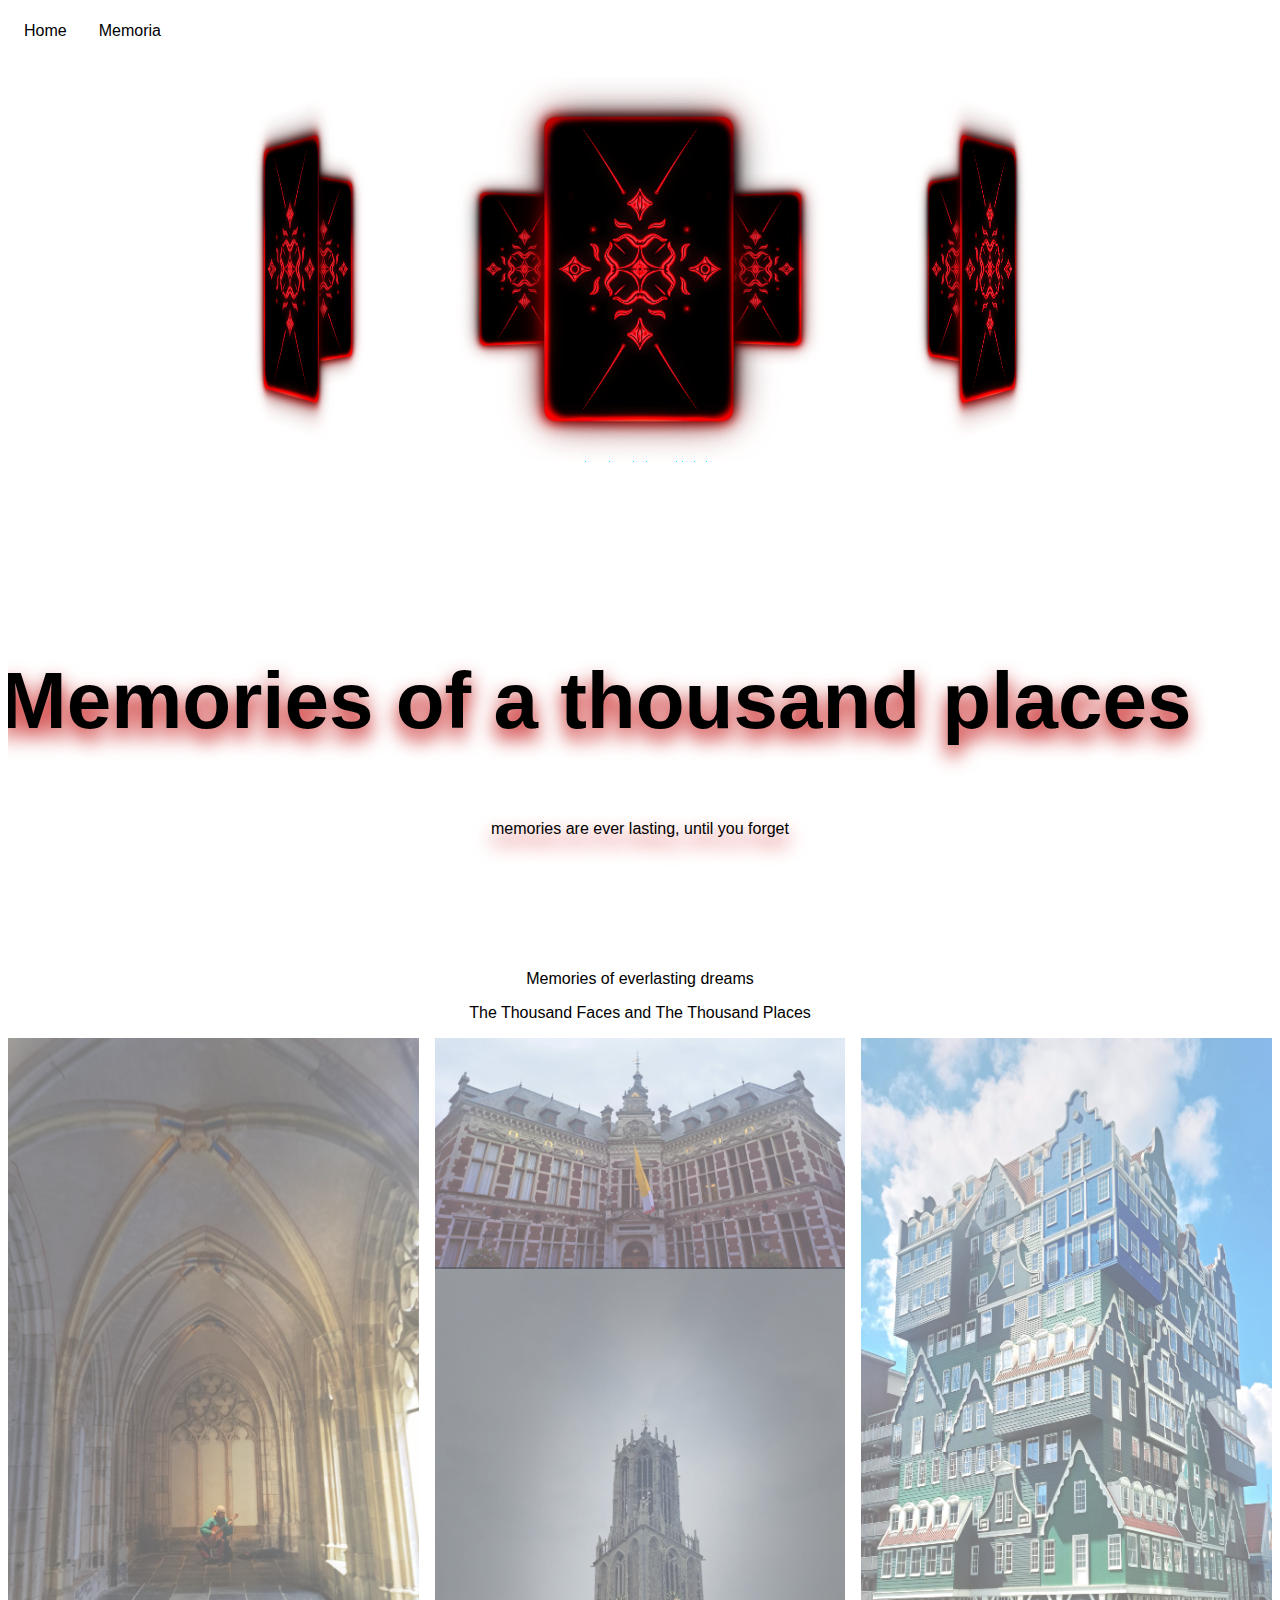
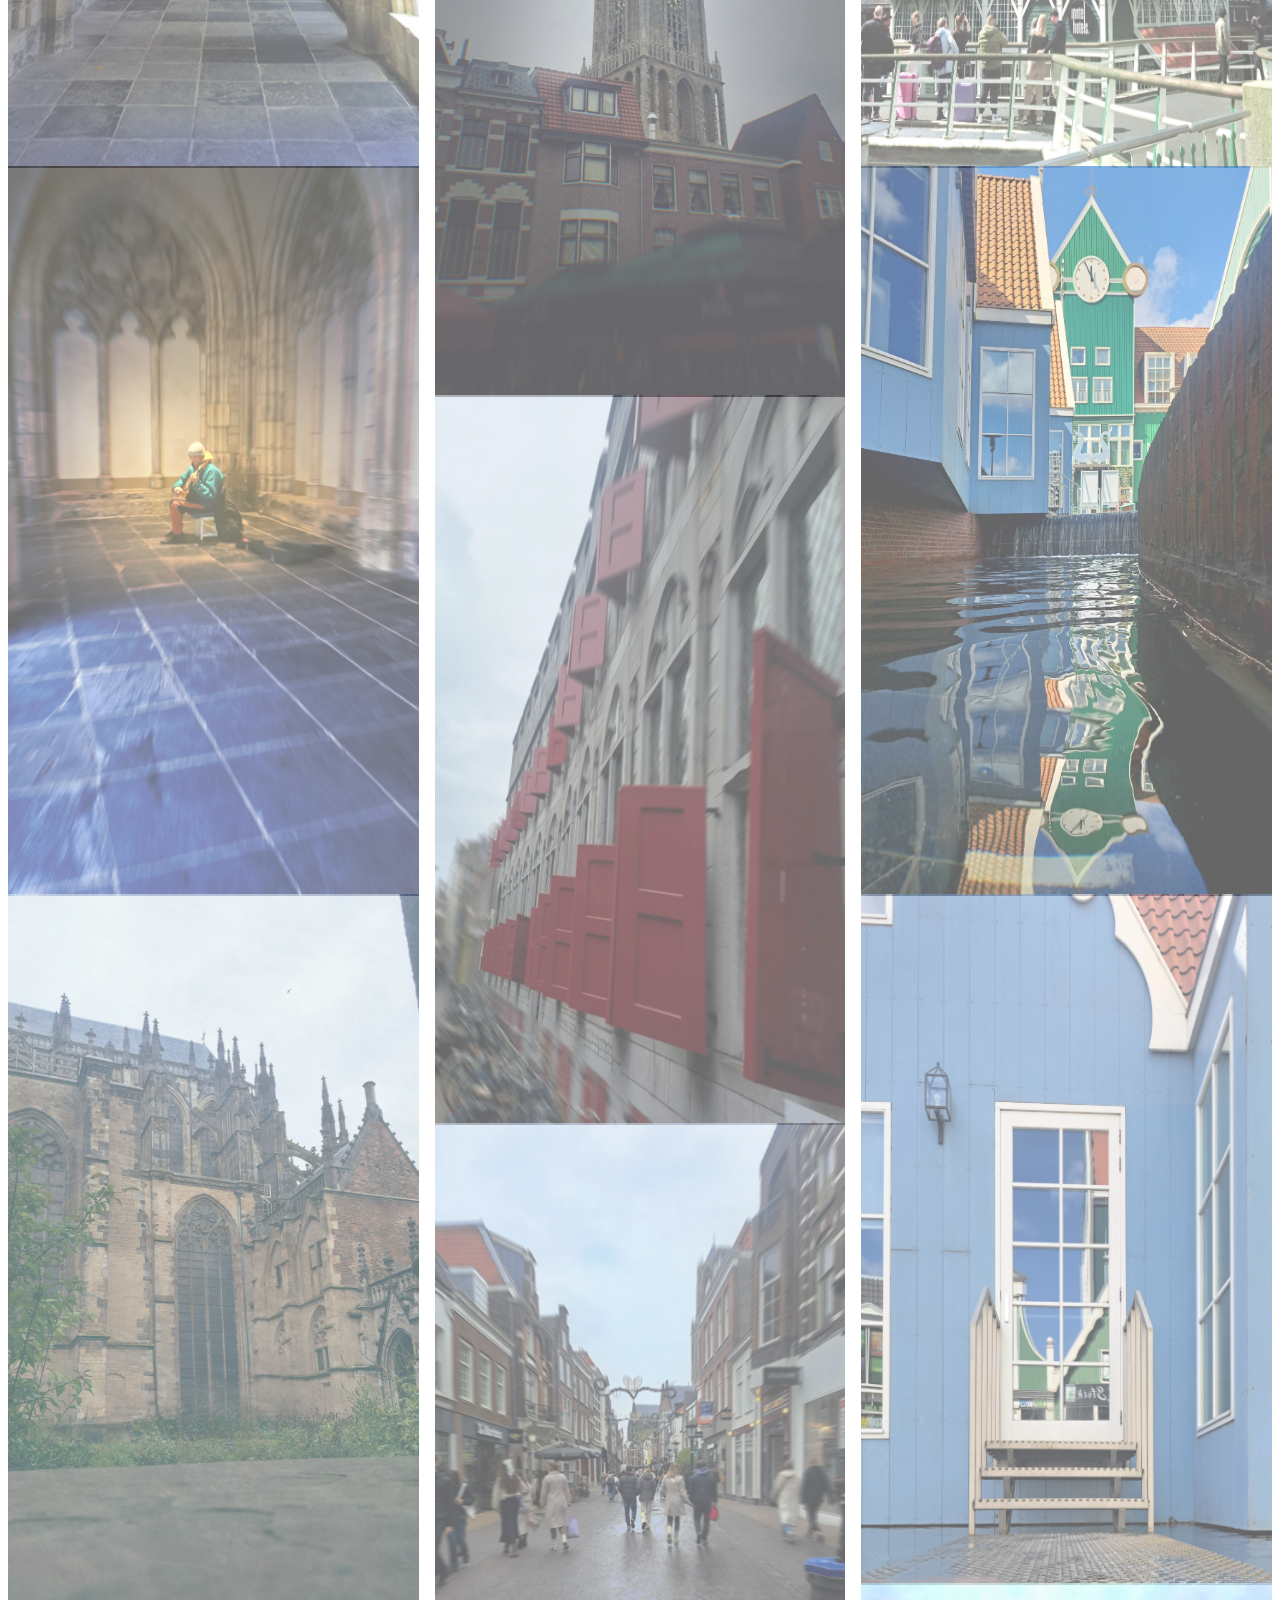
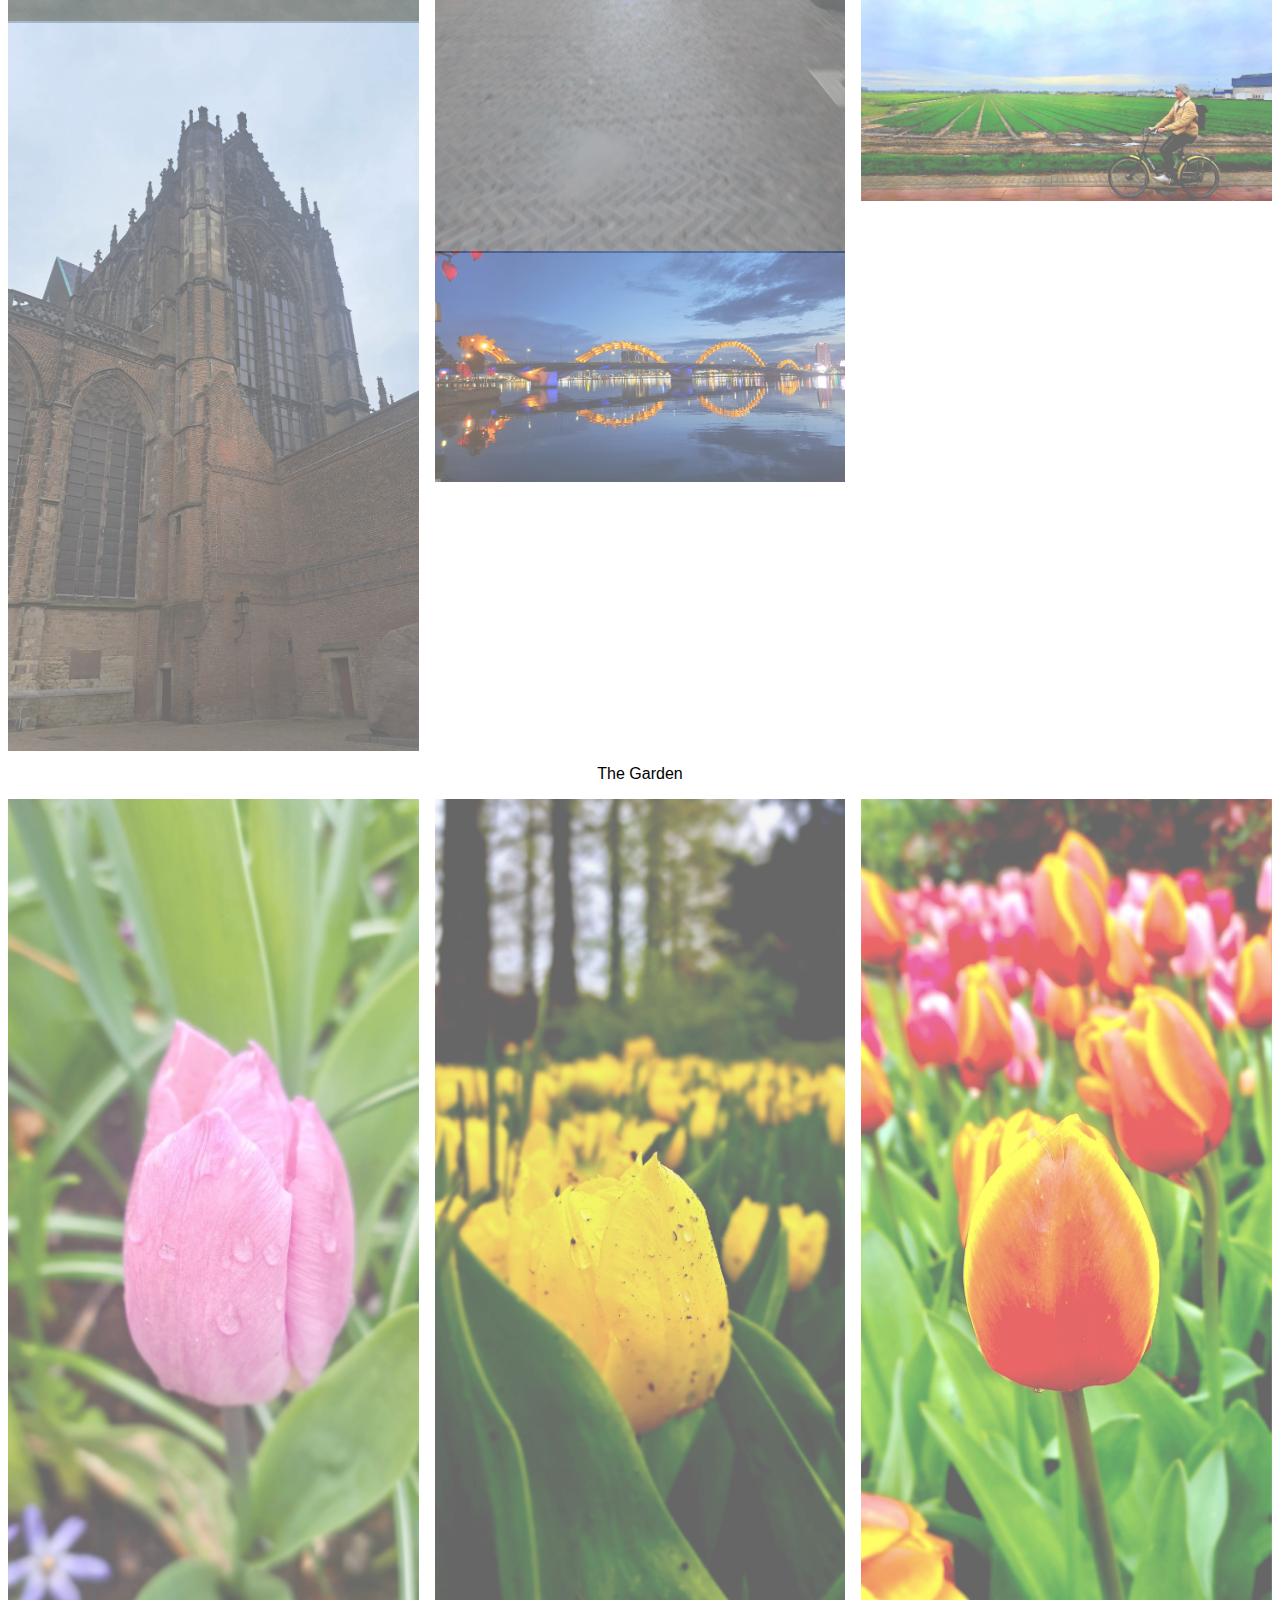
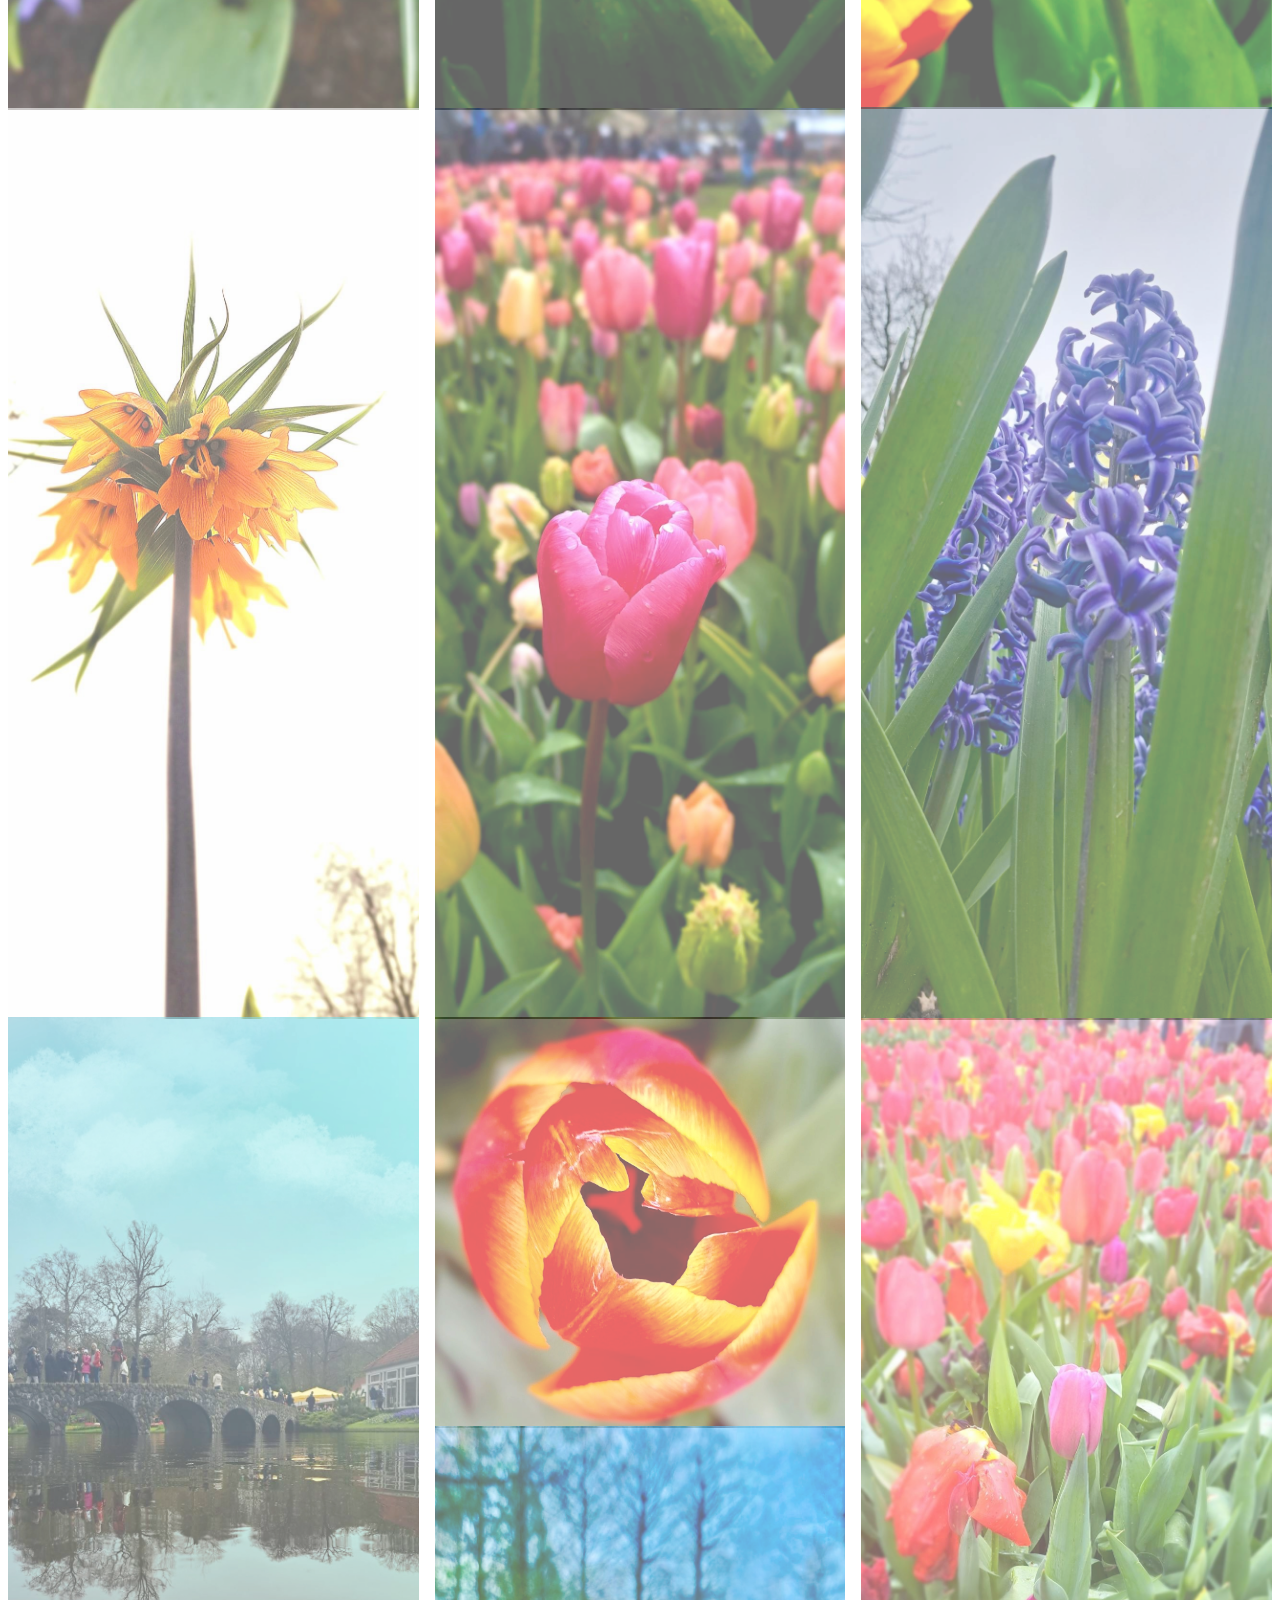
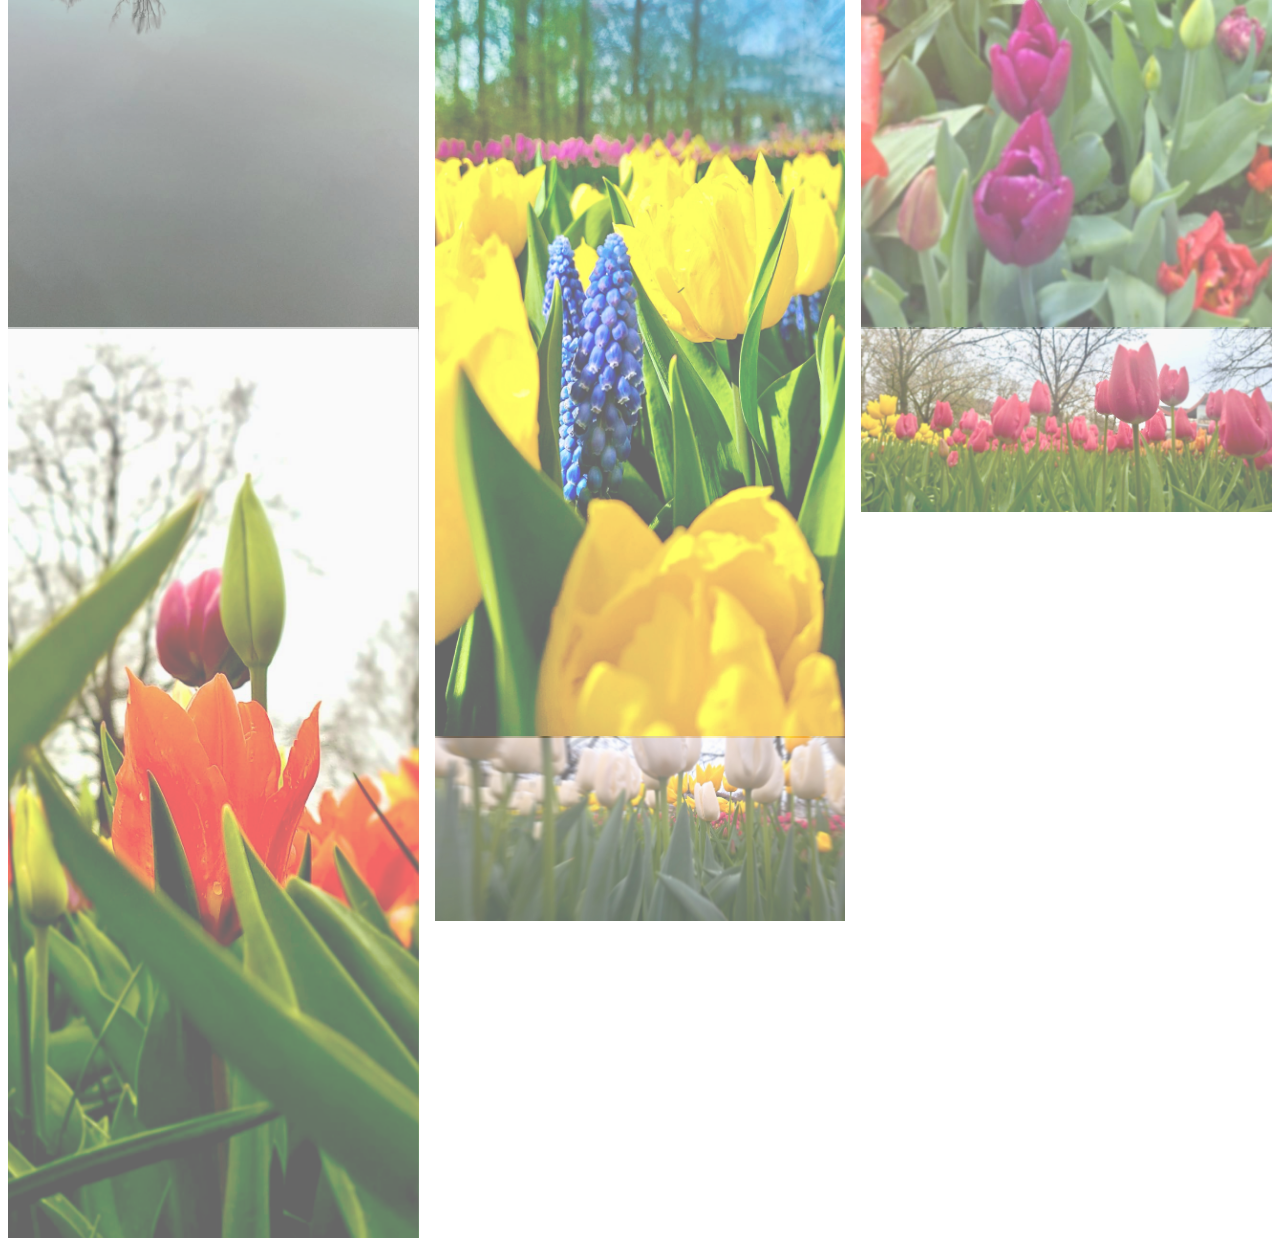
==== commit 5c1032b6: "new test works with layers" ====
--- a/index.html
+++ b/index.html
@@ -99,6 +99,31 @@
         </div>
       </div>
 
+
+      <div class="sliderc" style="--quantity: 7">
+        <div class="itemc" style="--position: 1">
+          <img src="3d cards/test mask.png" alt="xcard1" />
+        </div>
+        <div class="itemc" style="--position: 2">
+          <img src="3d cards/test mask.png" alt="xcard2" />
+        </div>
+        <div class="itemc" style="--position: 3">
+          <img src="3d cards/test mask.png" alt="xcard3" />
+        </div>
+        <div class="itemc" style="--position: 4">
+          <img src="3d cards/test mask.png" alt="xcard4" />
+        </div>
+        <div class="itemc" style="--position: 5">
+          <img src="3d cards/test mask.png" alt="xcard5" />
+        </div>
+        <div class="itemc" style="--position: 6">
+          <img src="3d cards/test mask.png" alt="xcard6" />
+        </div>
+        <div class="itemc" style="--position: 7">
+          <img src="3d cards/test mask.png" alt="xcard7" />
+        </div>
+      </div>
+
       <div class="content">
         <h1 data-content="CSS ONLY">Memories of a thousand places</h1>
         <div class="author">
--- a/css/work.css
+++ b/css/work.css
@@ -149,6 +149,33 @@
   }
 
   .banner .sliderb .itemb img {
+    width: 100%;
+    height: 100%;
+    object-fit: cover;
+  }
+
+  .banner .sliderc {
+    position: absolute;
+    width: 200px;
+    height: 250px;
+    top: 10%;
+    left: calc(50% - 100px);
+    transform-style: preserve-3d;
+    transform: perspective(1000px);
+    animation: autoRun 20s linear infinite;
+    z-index: 5;
+  }
+
+  .banner .sliderc .itemc {
+    position: absolute;
+    inset: 0 0 0 0;
+    transform: rotateY(
+        calc((var(--position) - 1) * (360 / var(--quantity)) * 1deg)
+      )
+      translateZ(500px);
+  }
+
+  .banner .sliderc .itemc img {
     width: 100%;
     height: 100%;
     object-fit: cover;
@@ -271,7 +298,7 @@
     transform: rotateY(
         calc((var(--position) - 1) * (360 / var(--quantity)) * 1deg)
       )
-      translateZ(550px);
+      translateZ(-70px);
   }
 
   .banner .slider .item img {
@@ -323,29 +350,29 @@
     z-index: 5;
   }
 
-  @keyframes autoRun {
-    from {
-      transform: perspective(1000px) rotateX(-5deg) rotateY(0deg) rotateZ(0deg);
-    }
-    to {
-      transform: perspective(1000px) rotateX(-5deg) rotateY(360deg)
-        rotateZ(0deg);
-    }
-  }
-
   .banner .sliderb .itemb {
     position: absolute;
     inset: 0 0 0 0;
     transform: rotateY(
         calc((var(--position) - 1) * (360 / var(--quantity)) * 1deg)
       )
-      translateZ(450px);
+      translateZ(350px);
   }
 
   .banner .sliderb .itemb img {
     width: 100%;
     height: 100%;
     object-fit: cover;
+  }
+
+  @keyframes autoRun {
+    from {
+      transform: perspective(100px) rotateX(-90deg) rotateY(0deg) rotateZ(0deg);
+    }
+    to {
+      transform: perspective(100px) rotateX(-90deg) rotateY(360deg)
+        rotateZ(0deg);
+    }
   }
 
   img {
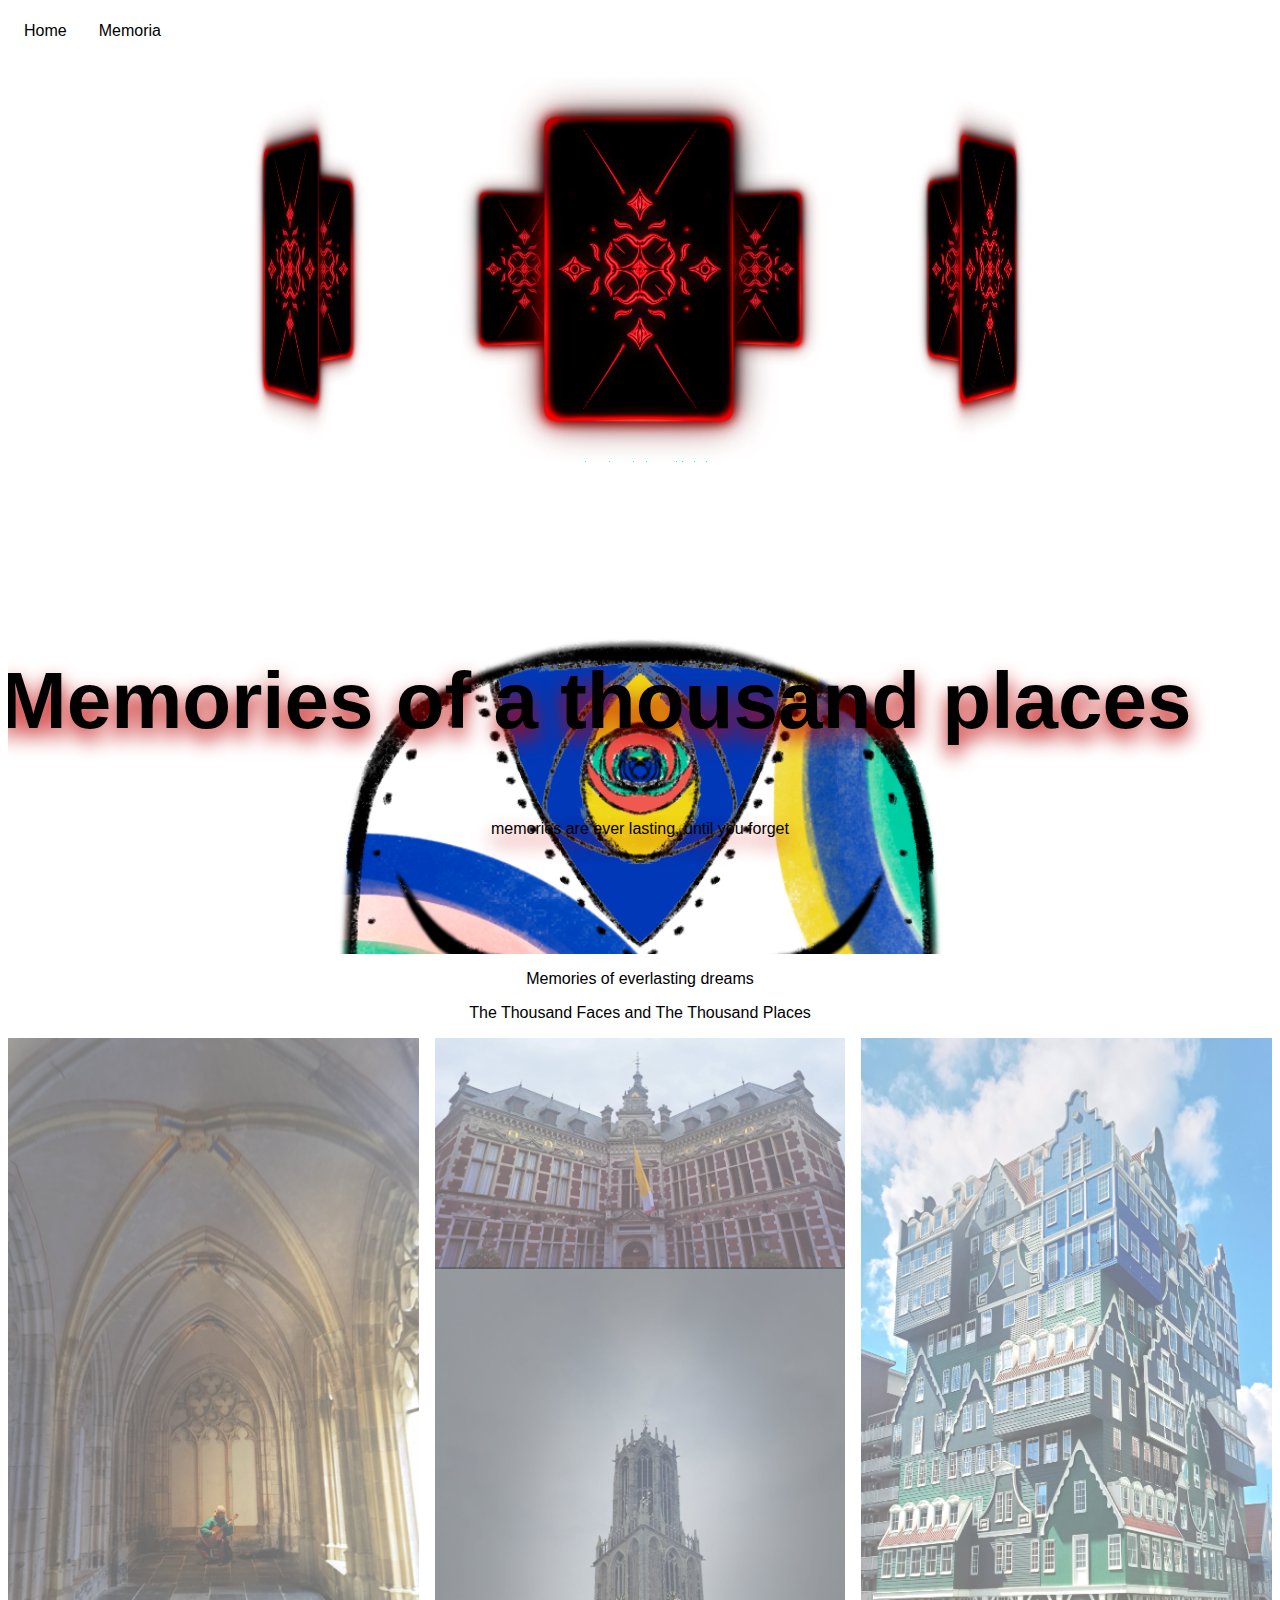
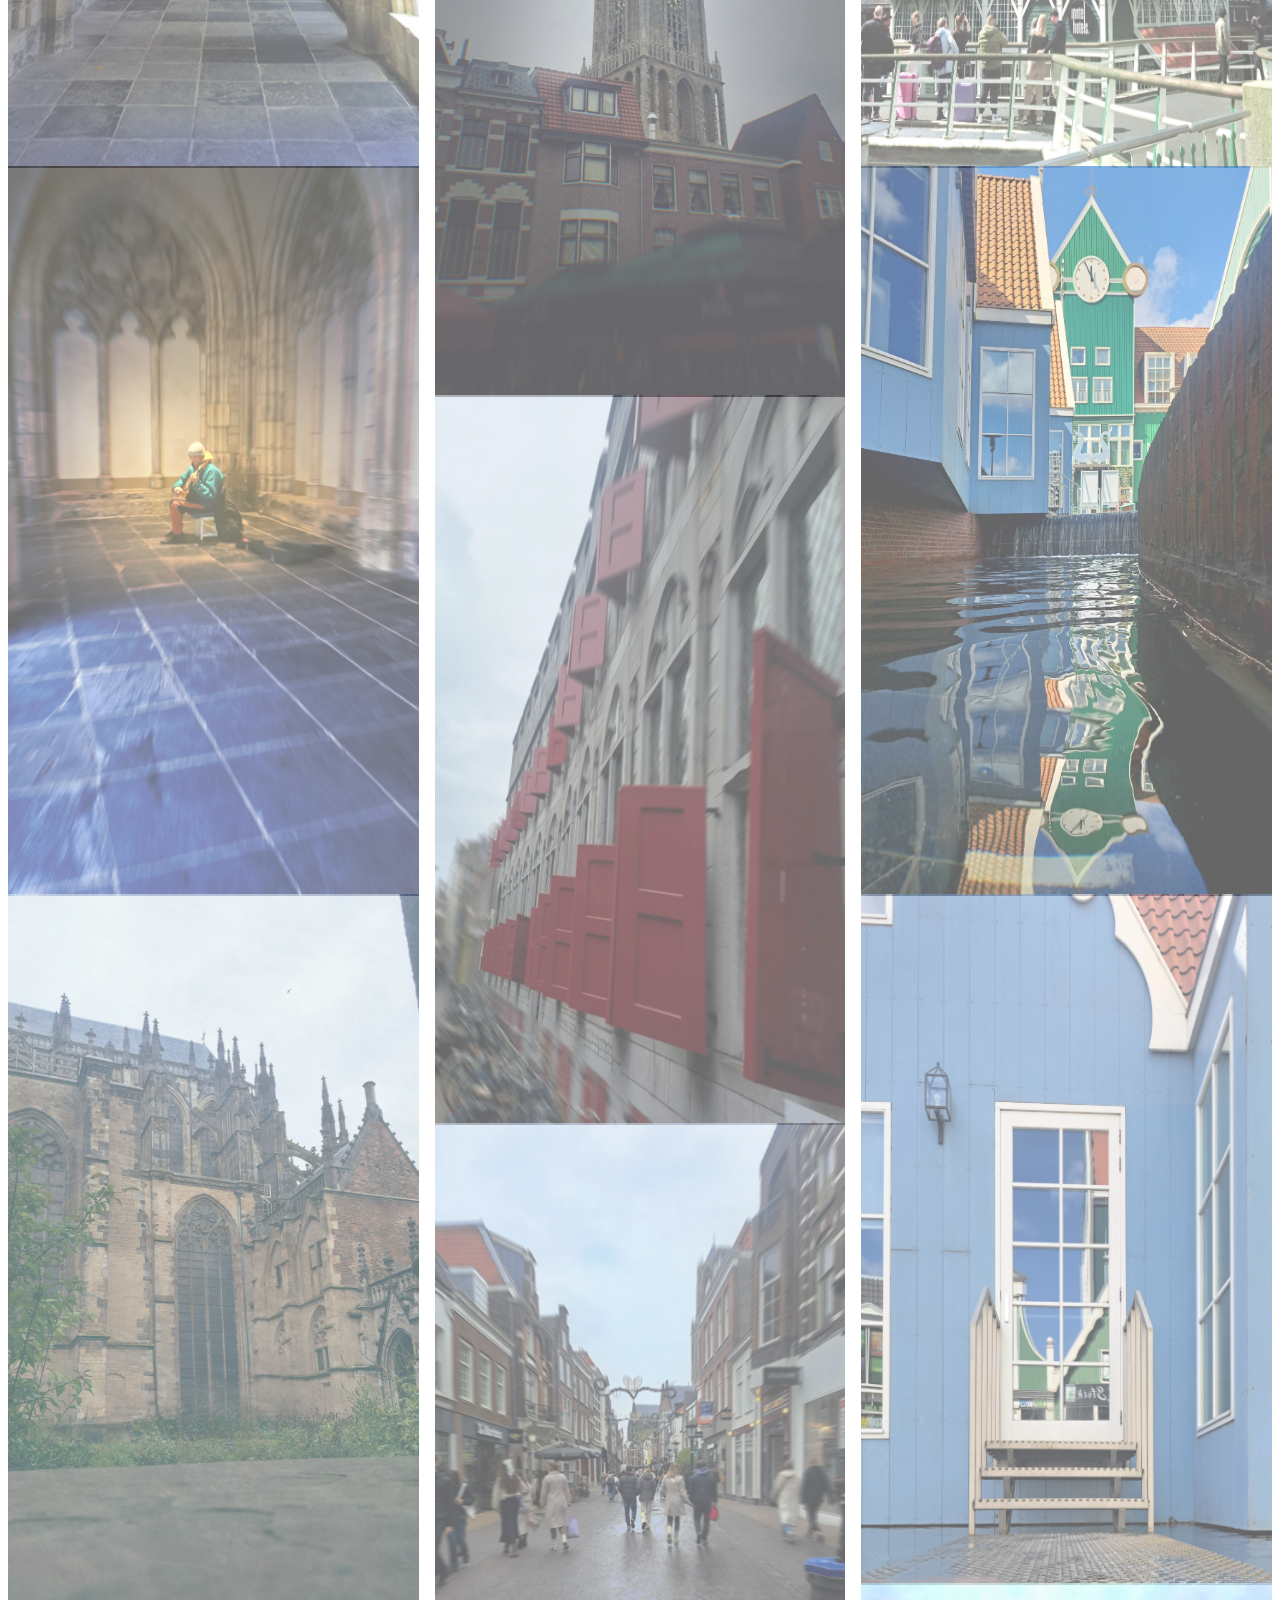
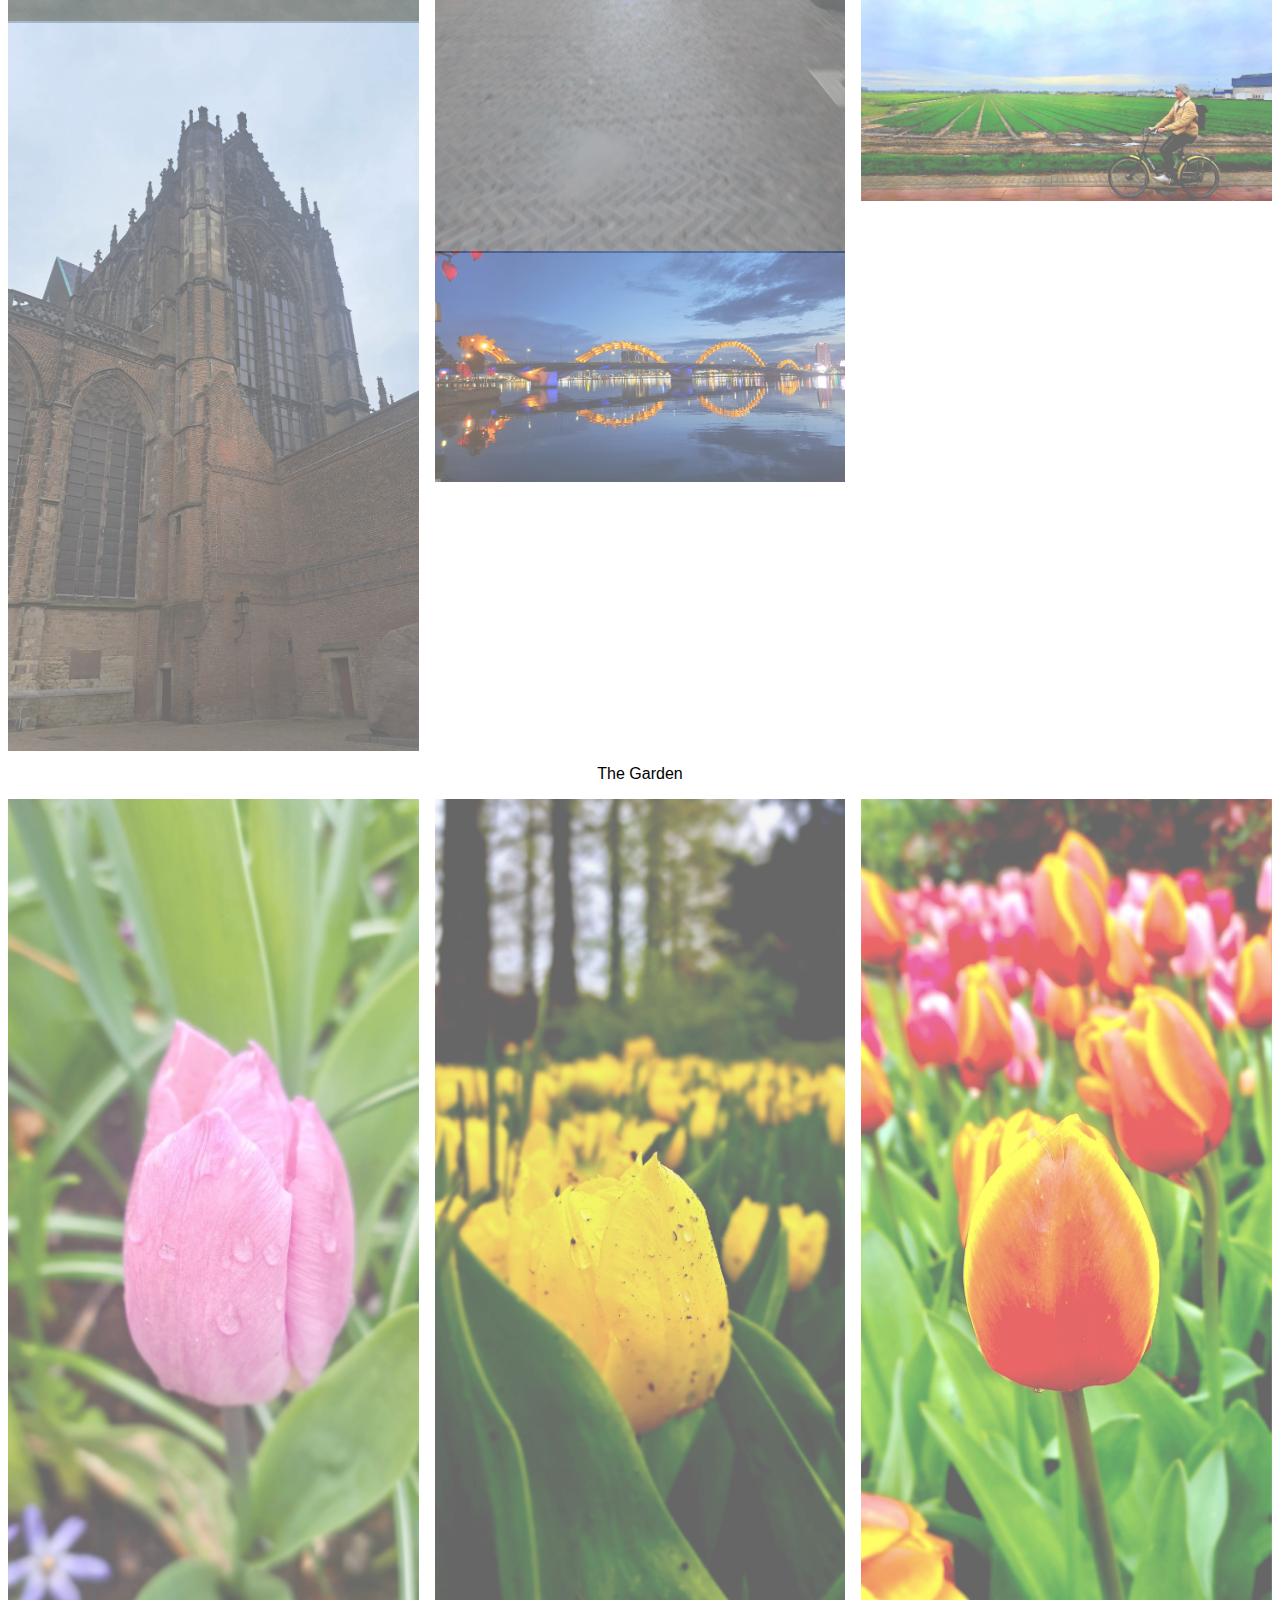
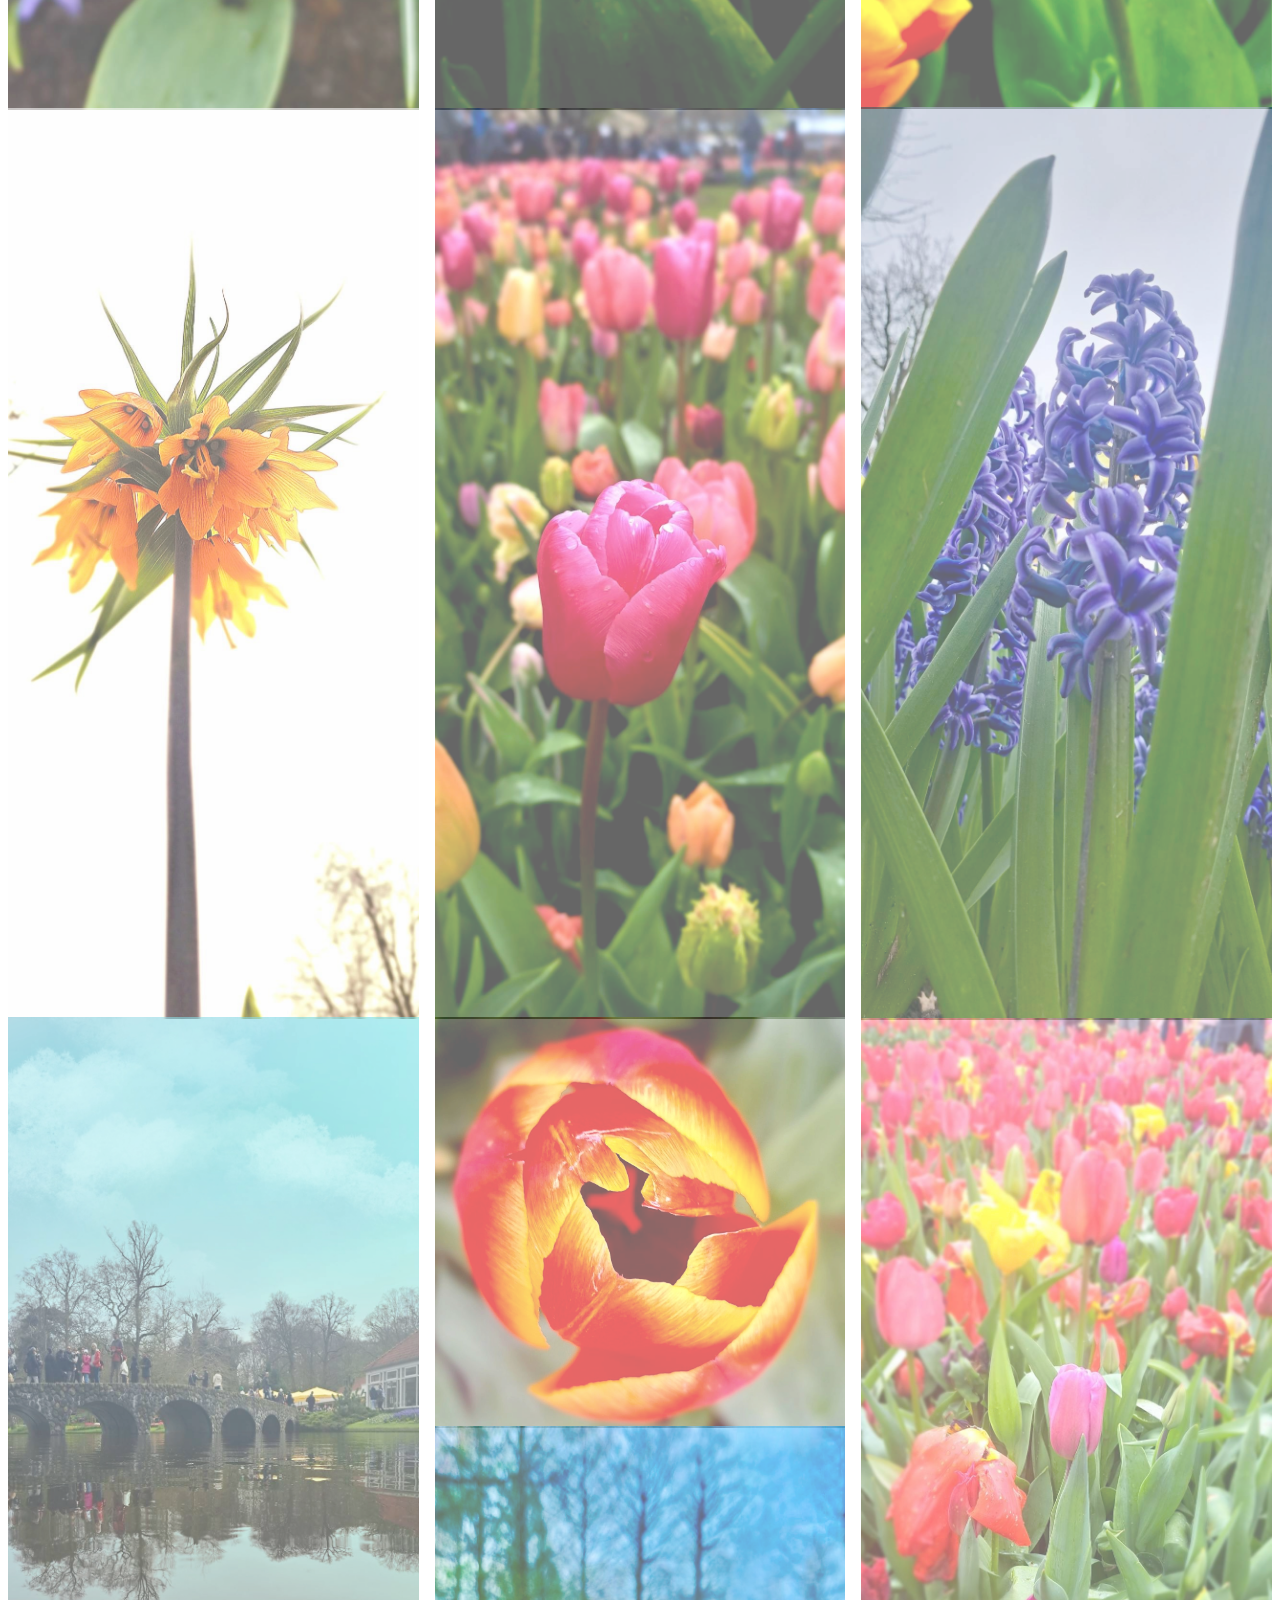
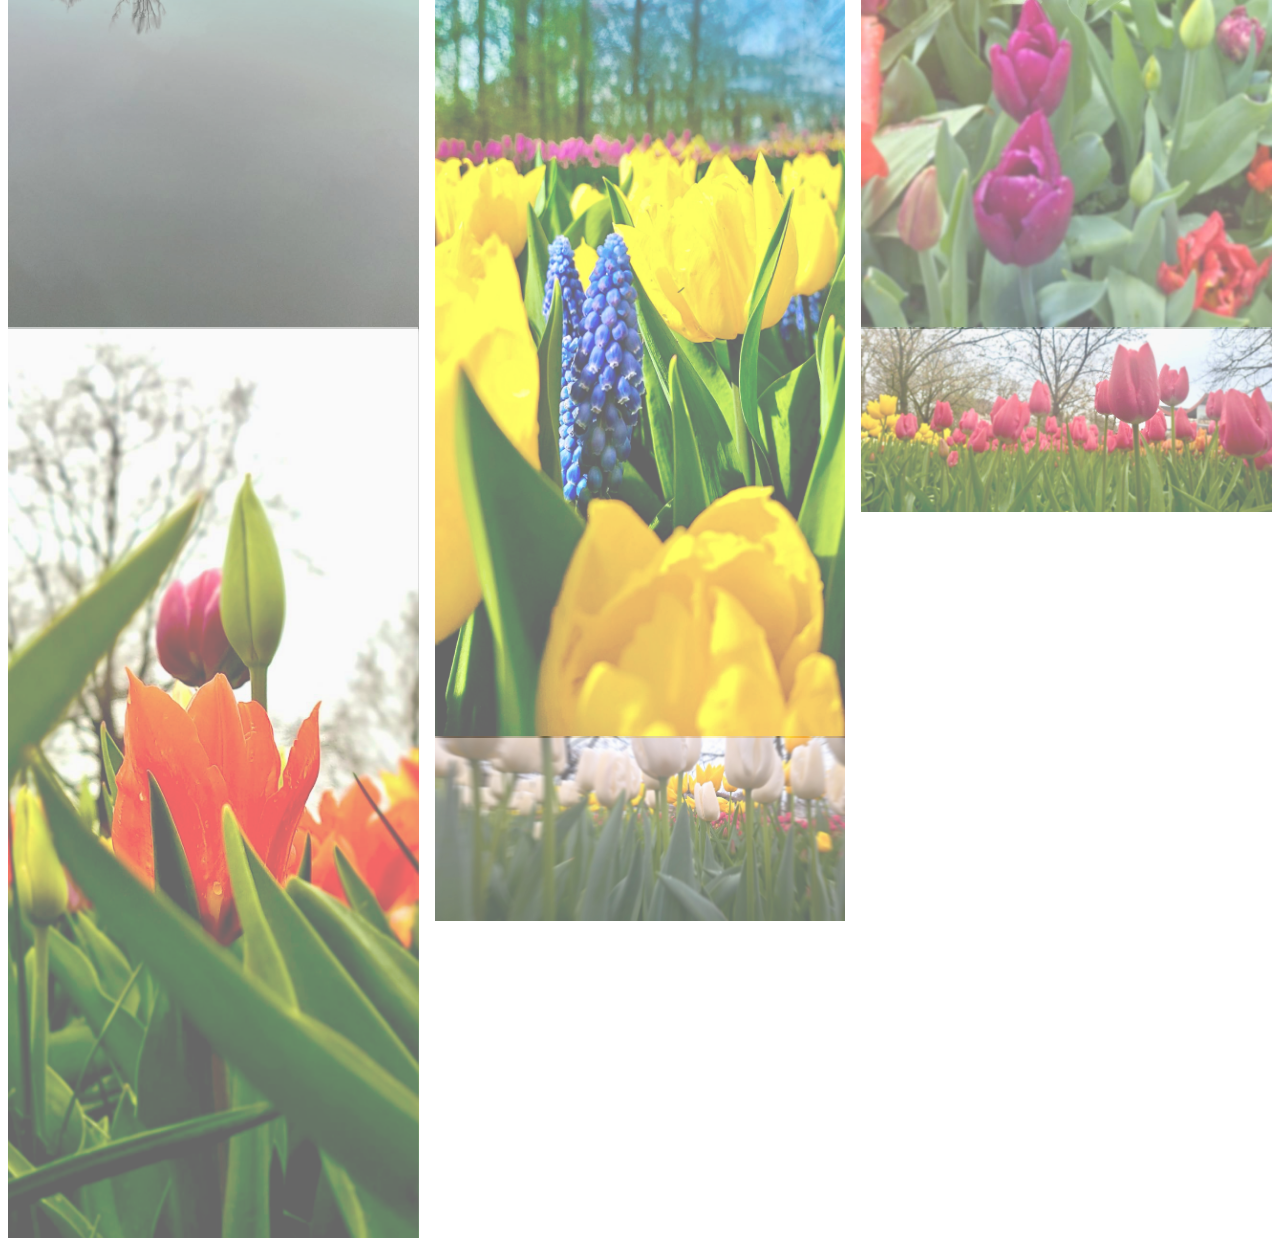
==== commit 6a408f7f: "more layers" ====
--- a/index.html
+++ b/index.html
@@ -102,24 +102,120 @@
 
       <div class="sliderc" style="--quantity: 7">
         <div class="itemc" style="--position: 1">
+          <img src="3d cards/masks/mask 1 childhood.PNG" alt="xcard1" />
+        </div>
+        <div class="itemc" style="--position: 2">
+          <img src="3d cards/test mask.png" alt="xcard2" />
+        </div>
+        <div class="itemc" style="--position: 3">
+          <img src="3d cards/test mask.png" alt="xcard3" />
+        </div>
+        <div class="itemc" style="--position: 4">
+          <img src="3d cards/test mask.png" alt="xcard4" />
+        </div>
+        <div class="itemc" style="--position: 5">
+          <img src="3d cards/test mask.png" alt="xcard5" />
+        </div>
+        <div class="itemc" style="--position: 6">
+          <img src="3d cards/test mask.png" alt="xcard6" />
+        </div>
+        <div class="itemc" style="--position: 7">
+          <img src="3d cards/test mask.png" alt="xcard7" />
+        </div>
+      </div>
+
+      <div class="sliderd" style="--quantity: 7">
+        <div class="itemd" style="--position: 1">
+          <img src="3d cards/layer 2/childhood.PNG" alt="xcard1" />
+        </div>
+        <div class="itemd" style="--position: 2">
+          <img src="3d cards/test mask.png" alt="xcard2" />
+        </div>
+        <div class="itemd" style="--position: 3">
+          <img src="3d cards/test mask.png" alt="xcard3" />
+        </div>
+        <div class="itemd" style="--position: 4">
+          <img src="3d cards/test mask.png" alt="xcard4" />
+        </div>
+        <div class="itemd" style="--position: 5">
+          <img src="3d cards/test mask.png" alt="xcard5" />
+        </div>
+        <div class="itemd" style="--position: 6">
+          <img src="3d cards/test mask.png" alt="xcard6" />
+        </div>
+        <div class="itemd" style="--position: 7">
+          <img src="3d cards/test mask.png" alt="xcard7" />
+        </div>
+      </div>
+
+      <div class="slidere" style="--quantity: 7">
+        <div class="iteme" style="--position: 1">
+          <img src="3d cards/layer 3/childhood.PNG" alt="xcard1" />
+        </div>
+        <div class="iteme" style="--position: 2">
+          <img src="3d cards/test mask.png" alt="xcard2" />
+        </div>
+        <div class="iteme" style="--position: 3">
+          <img src="3d cards/test mask.png" alt="xcard3" />
+        </div>
+        <div class="iteme" style="--position: 4">
+          <img src="3d cards/test mask.png" alt="xcard4" />
+        </div>
+        <div class="iteme" style="--position: 5">
+          <img src="3d cards/test mask.png" alt="xcard5" />
+        </div>
+        <div class="iteme" style="--position: 6">
+          <img src="3d cards/test mask.png" alt="xcard6" />
+        </div>
+        <div class="iteme" style="--position: 7">
+          <img src="3d cards/test mask.png" alt="xcard7" />
+        </div>
+      </div>
+
+      <div class="sliderf" style="--quantity: 7">
+        <div class="itemf" style="--position: 1">
           <img src="3d cards/test mask.png" alt="xcard1" />
         </div>
-        <div class="itemc" style="--position: 2">
-          <img src="3d cards/test mask.png" alt="xcard2" />
-        </div>
-        <div class="itemc" style="--position: 3">
-          <img src="3d cards/test mask.png" alt="xcard3" />
-        </div>
-        <div class="itemc" style="--position: 4">
-          <img src="3d cards/test mask.png" alt="xcard4" />
-        </div>
-        <div class="itemc" style="--position: 5">
-          <img src="3d cards/test mask.png" alt="xcard5" />
-        </div>
-        <div class="itemc" style="--position: 6">
-          <img src="3d cards/test mask.png" alt="xcard6" />
-        </div>
-        <div class="itemc" style="--position: 7">
+        <div class="itemf" style="--position: 2">
+          <img src="3d cards/test mask.png" alt="xcard2" />
+        </div>
+        <div class="itemf" style="--position: 3">
+          <img src="3d cards/test mask.png" alt="xcard3" />
+        </div>
+        <div class="itemf" style="--position: 4">
+          <img src="3d cards/test mask.png" alt="xcard4" />
+        </div>
+        <div class="itemf" style="--position: 5">
+          <img src="3d cards/test mask.png" alt="xcard5" />
+        </div>
+        <div class="itemf" style="--position: 6">
+          <img src="3d cards/test mask.png" alt="xcard6" />
+        </div>
+        <div class="itemf" style="--position: 7">
+          <img src="3d cards/test mask.png" alt="xcard7" />
+        </div>
+      </div>
+
+      <div class="sliderg" style="--quantity: 7">
+        <div class="itemg" style="--position: 1">
+          <img src="3d cards/test mask.png" alt="xcard1" />
+        </div>
+        <div class="itemg" style="--position: 2">
+          <img src="3d cards/test mask.png" alt="xcard2" />
+        </div>
+        <div class="itemg" style="--position: 3">
+          <img src="3d cards/test mask.png" alt="xcard3" />
+        </div>
+        <div class="itemg" style="--position: 4">
+          <img src="3d cards/test mask.png" alt="xcard4" />
+        </div>
+        <div class="itemg" style="--position: 5">
+          <img src="3d cards/test mask.png" alt="xcard5" />
+        </div>
+        <div class="itemg" style="--position: 6">
+          <img src="3d cards/test mask.png" alt="xcard6" />
+        </div>
+        <div class="itemg" style="--position: 7">
           <img src="3d cards/test mask.png" alt="xcard7" />
         </div>
       </div>
--- a/css/work.css
+++ b/css/work.css
@@ -64,15 +64,7 @@
     animation: autoRun 20s linear infinite;
     z-index: 2;
   }
-  @keyframes autoRun {
-    from {
-      transform: perspective(1000px) rotateX(-16deg) rotateY(0deg);
-    }
-    to {
-      transform: perspective(1000px) rotateX(-16deg) rotateY(360deg);
-    }
-  }
-
+  
   .banner .slider .item {
     position: absolute;
     inset: 0 0 0 0;
@@ -172,10 +164,64 @@
     transform: rotateY(
         calc((var(--position) - 1) * (360 / var(--quantity)) * 1deg)
       )
-      translateZ(500px);
+      translateZ(470px);
   }
 
   .banner .sliderc .itemc img {
+    width: 100%;
+    height: 100%;
+    object-fit: cover;
+  }
+
+  .banner .sliderd {
+    position: absolute;
+    width: 200px;
+    height: 250px;
+    top: 10%;
+    left: calc(50% - 100px);
+    transform-style: preserve-3d;
+    transform: perspective(1000px);
+    animation: autoRun 20s linear infinite;
+    z-index: 7;
+  }
+
+  .banner .sliderd .itemd {
+    position: absolute;
+    inset: 0 0 0 0;
+    transform: rotateY(
+        calc((var(--position) - 1) * (360 / var(--quantity)) * 1deg)
+      )
+      translateZ(490px);
+  }
+
+  .banner .sliderd .itemd img {
+    width: 100%;
+    height: 100%;
+    object-fit: cover;
+  }
+
+  .banner .slidere {
+    position: absolute;
+    width: 200px;
+    height: 250px;
+    top: 10%;
+    left: calc(50% - 100px);
+    transform-style: preserve-3d;
+    transform: perspective(1000px);
+    animation: autoRun 20s linear infinite;
+    z-index: 9;
+  }
+
+  .banner .slidere .iteme {
+    position: absolute;
+    inset: 0 0 0 0;
+    transform: rotateY(
+        calc((var(--position) - 1) * (360 / var(--quantity)) * 1deg)
+      )
+      translateZ(510px);
+  }
+
+  .banner .slidere .iteme img {
     width: 100%;
     height: 100%;
     object-fit: cover;
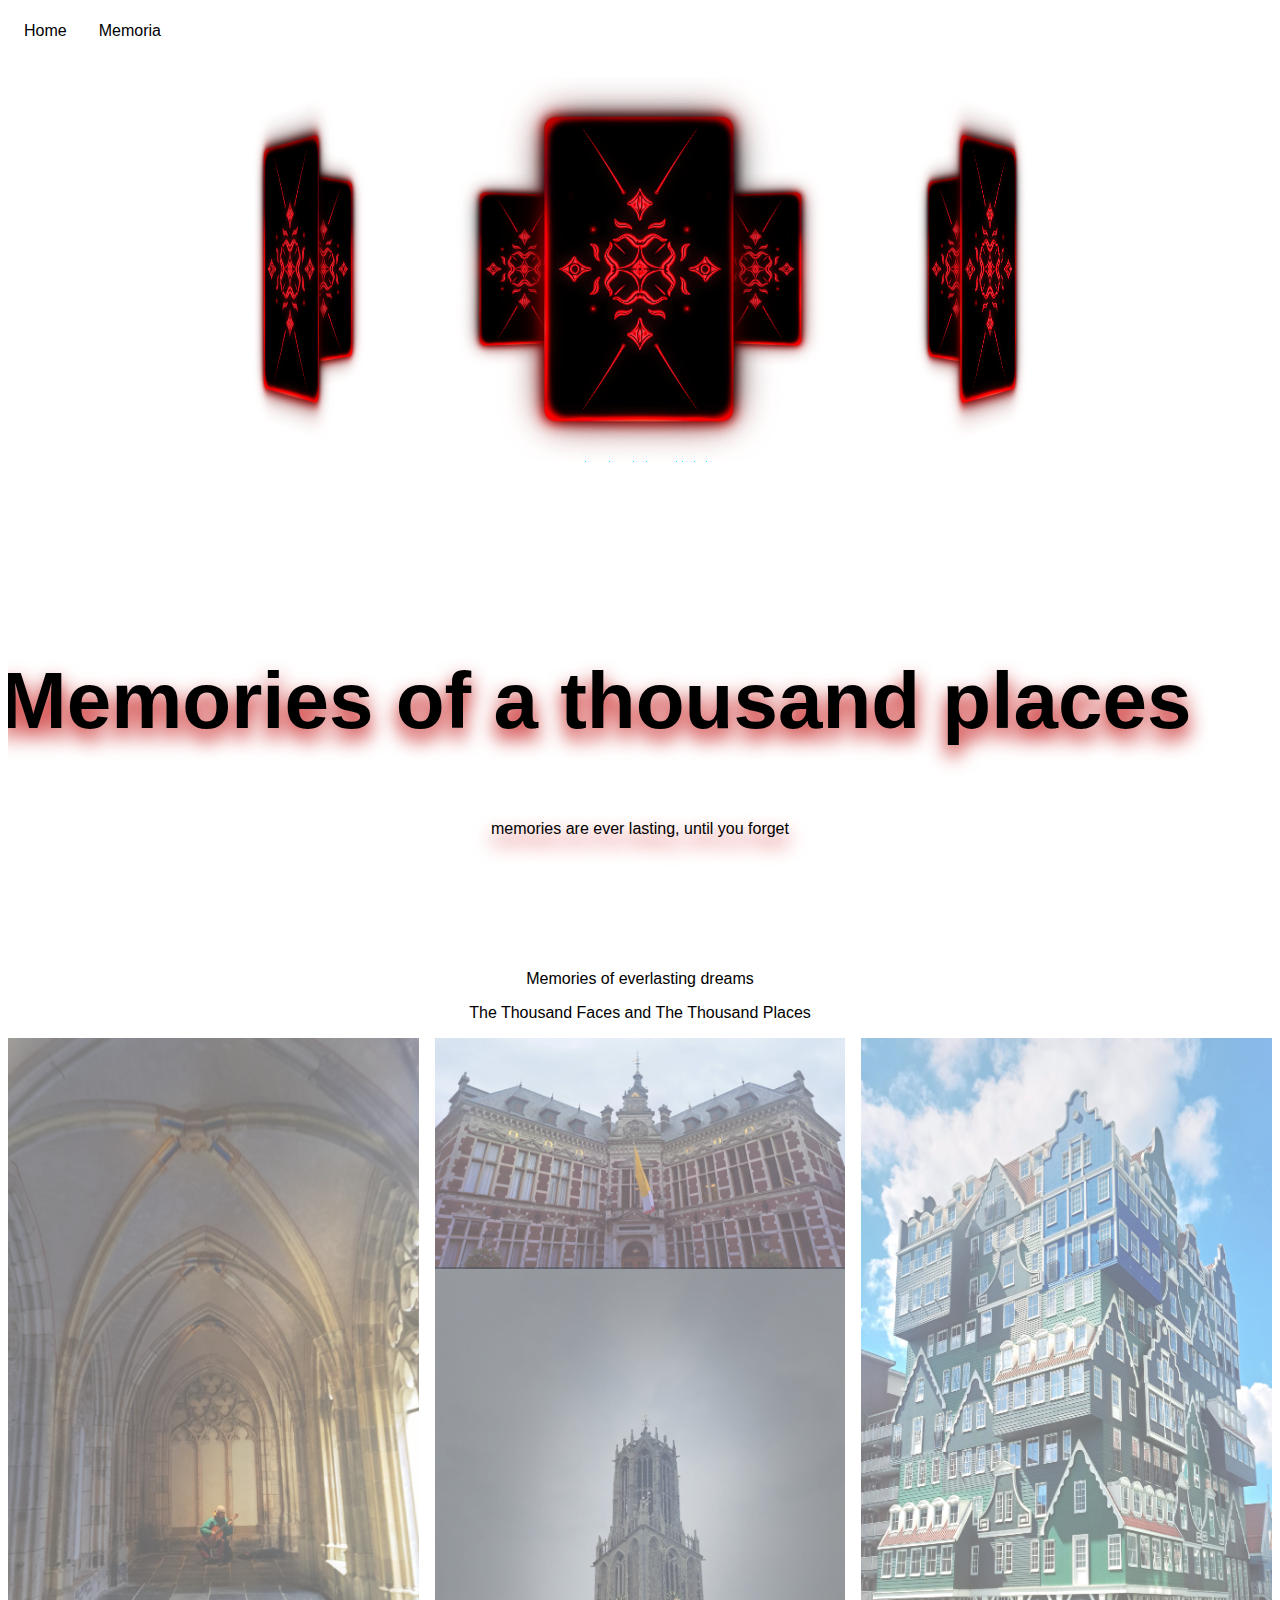
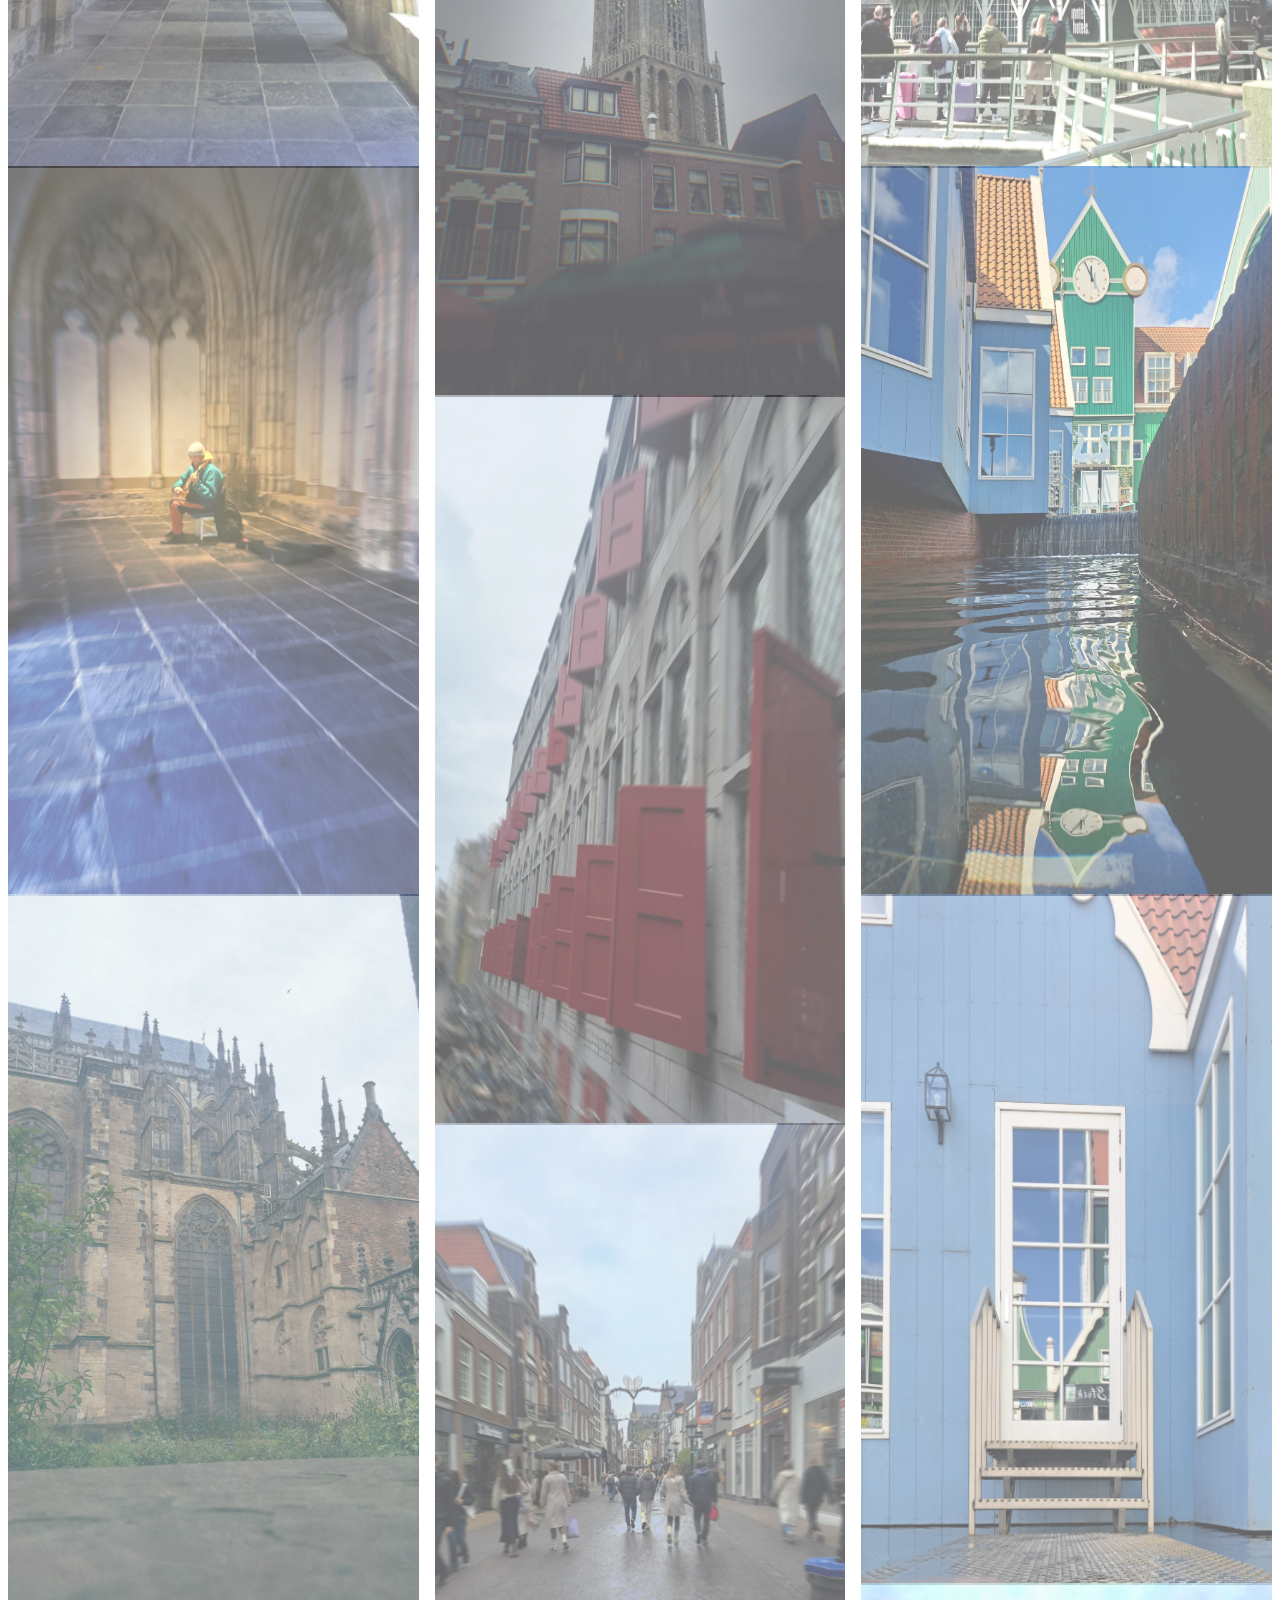
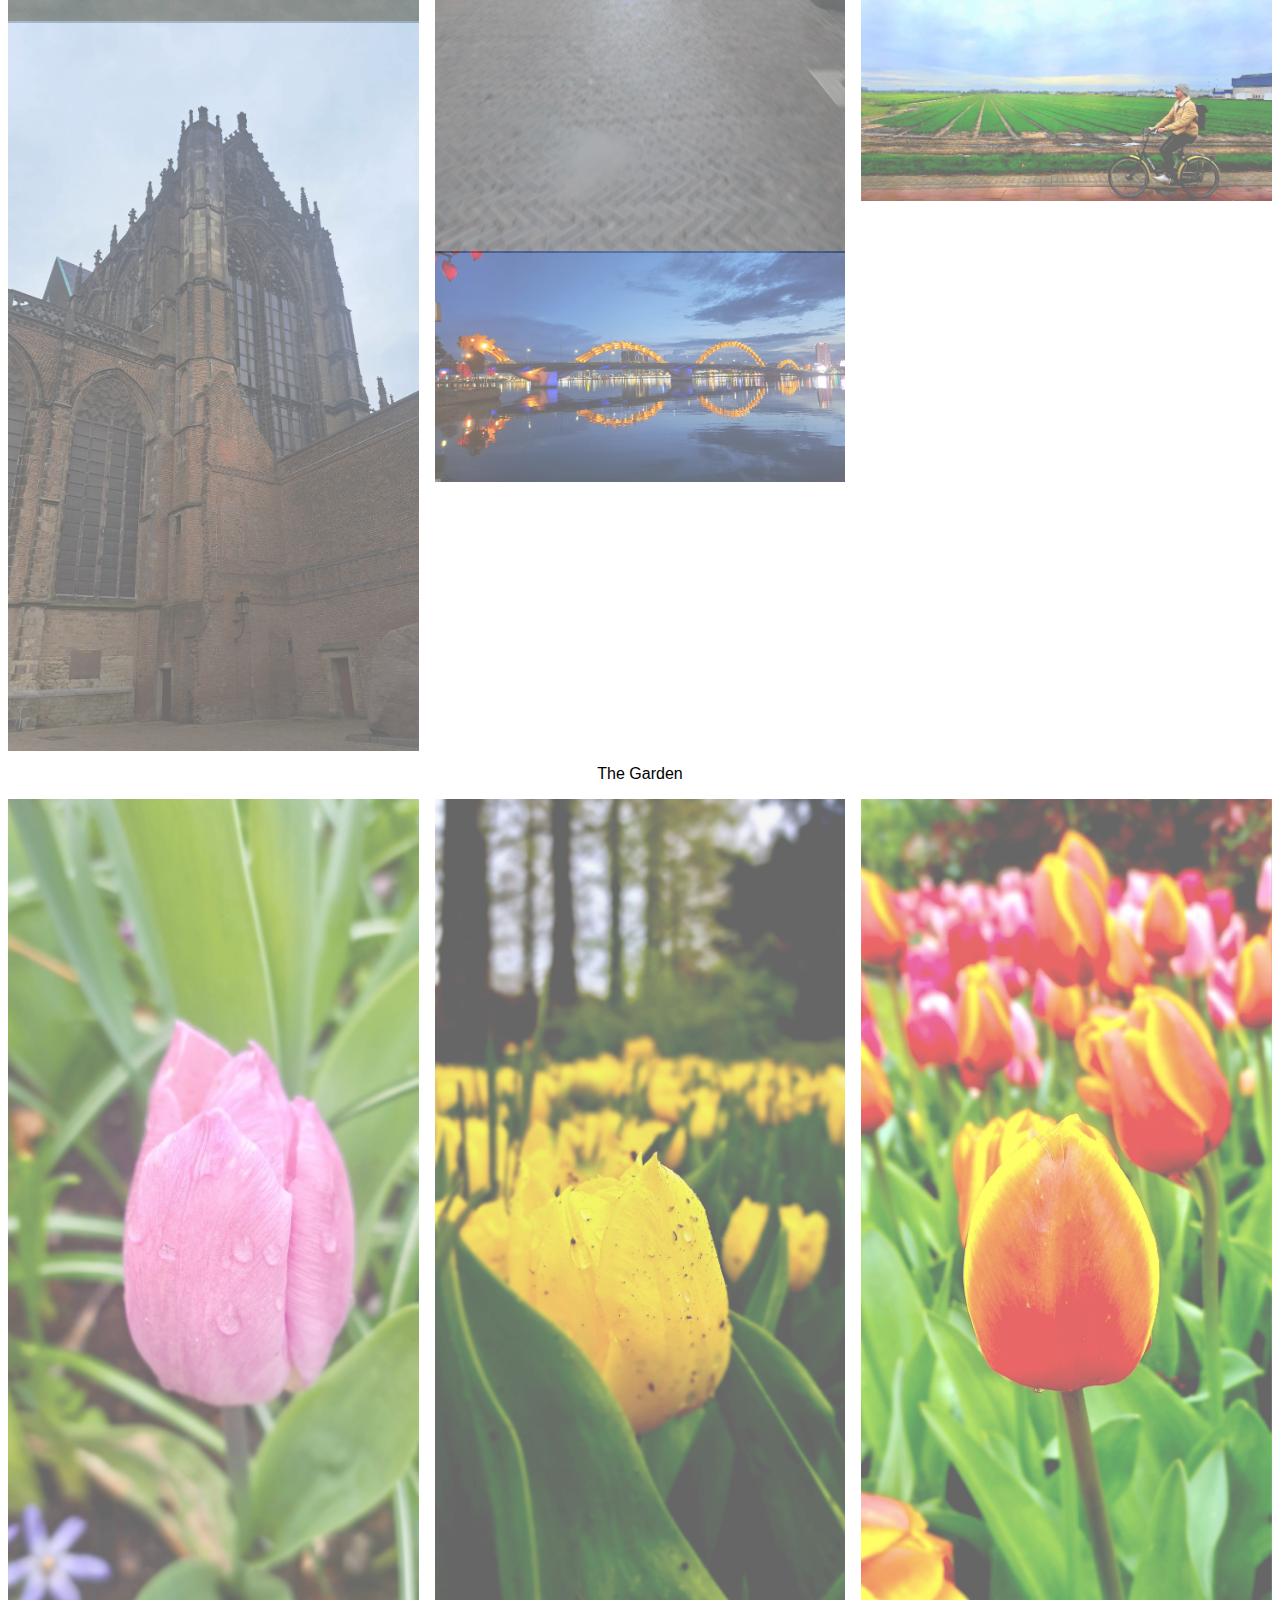
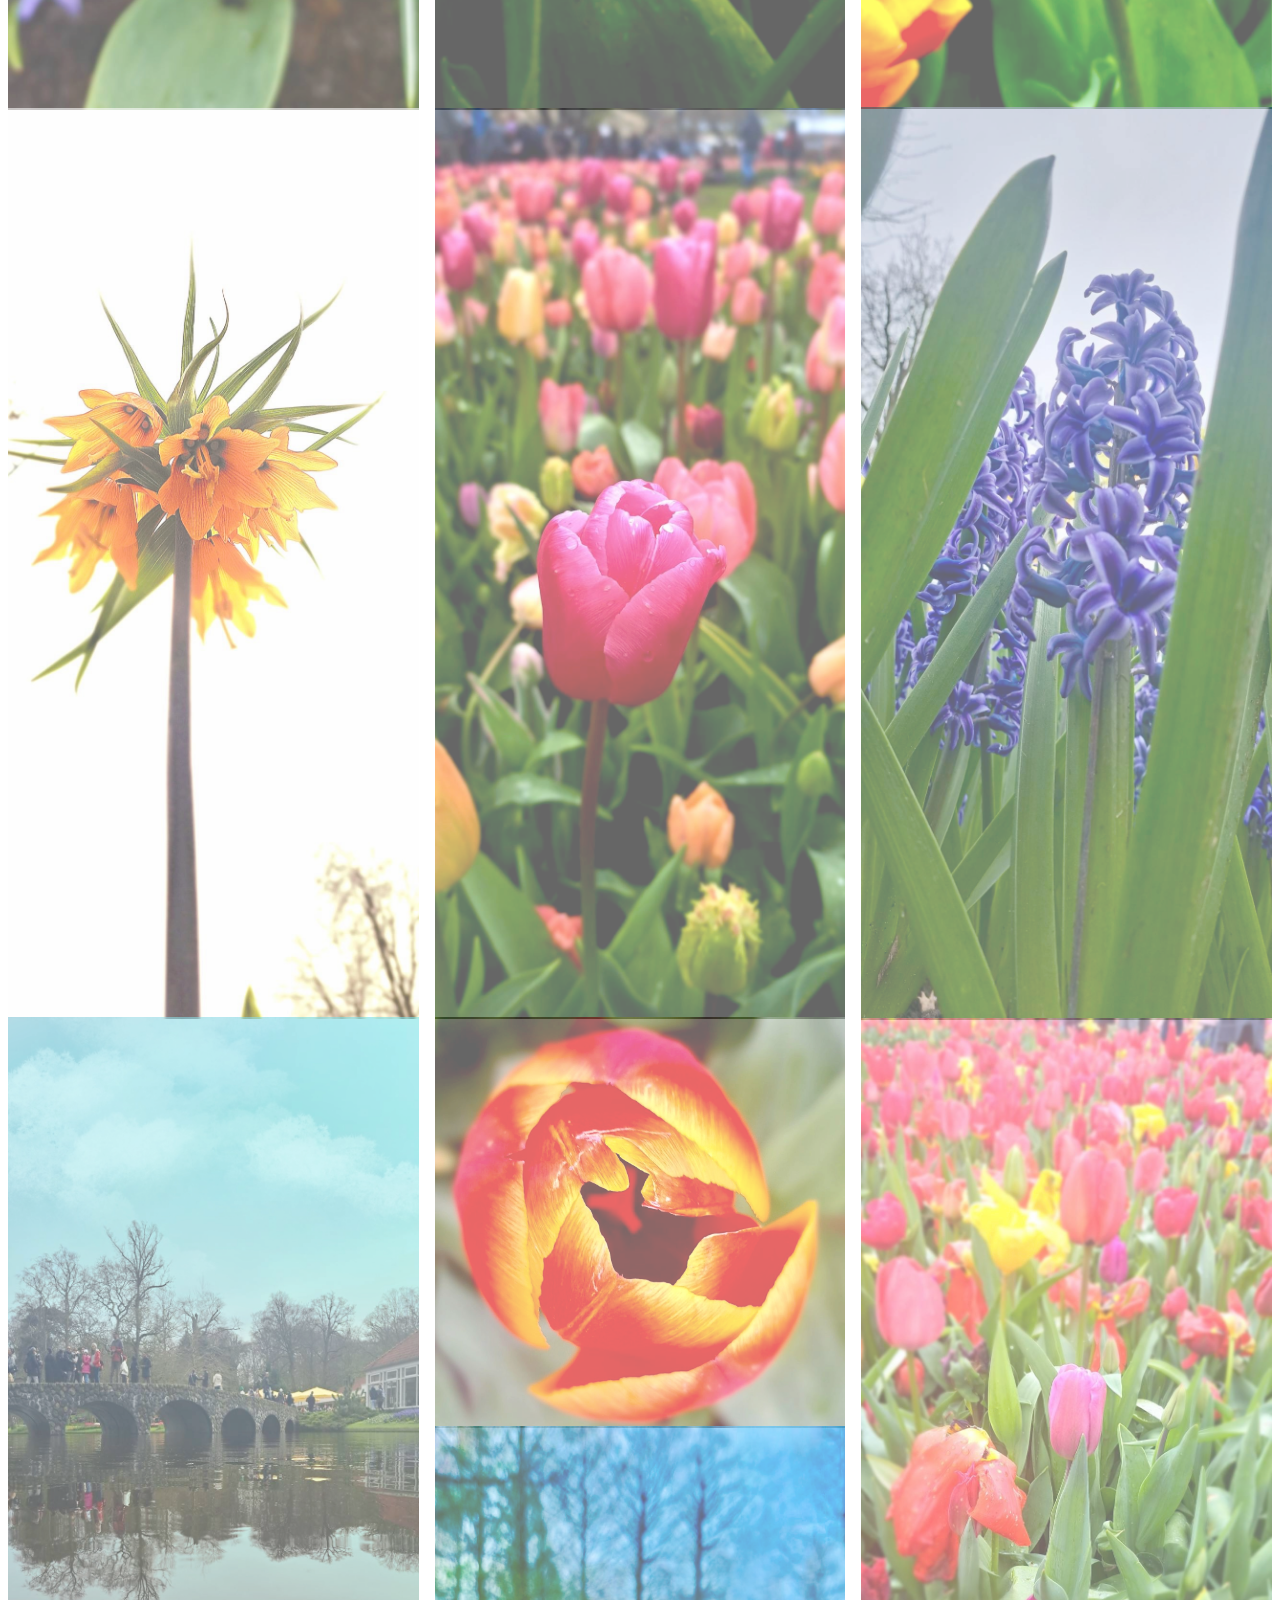
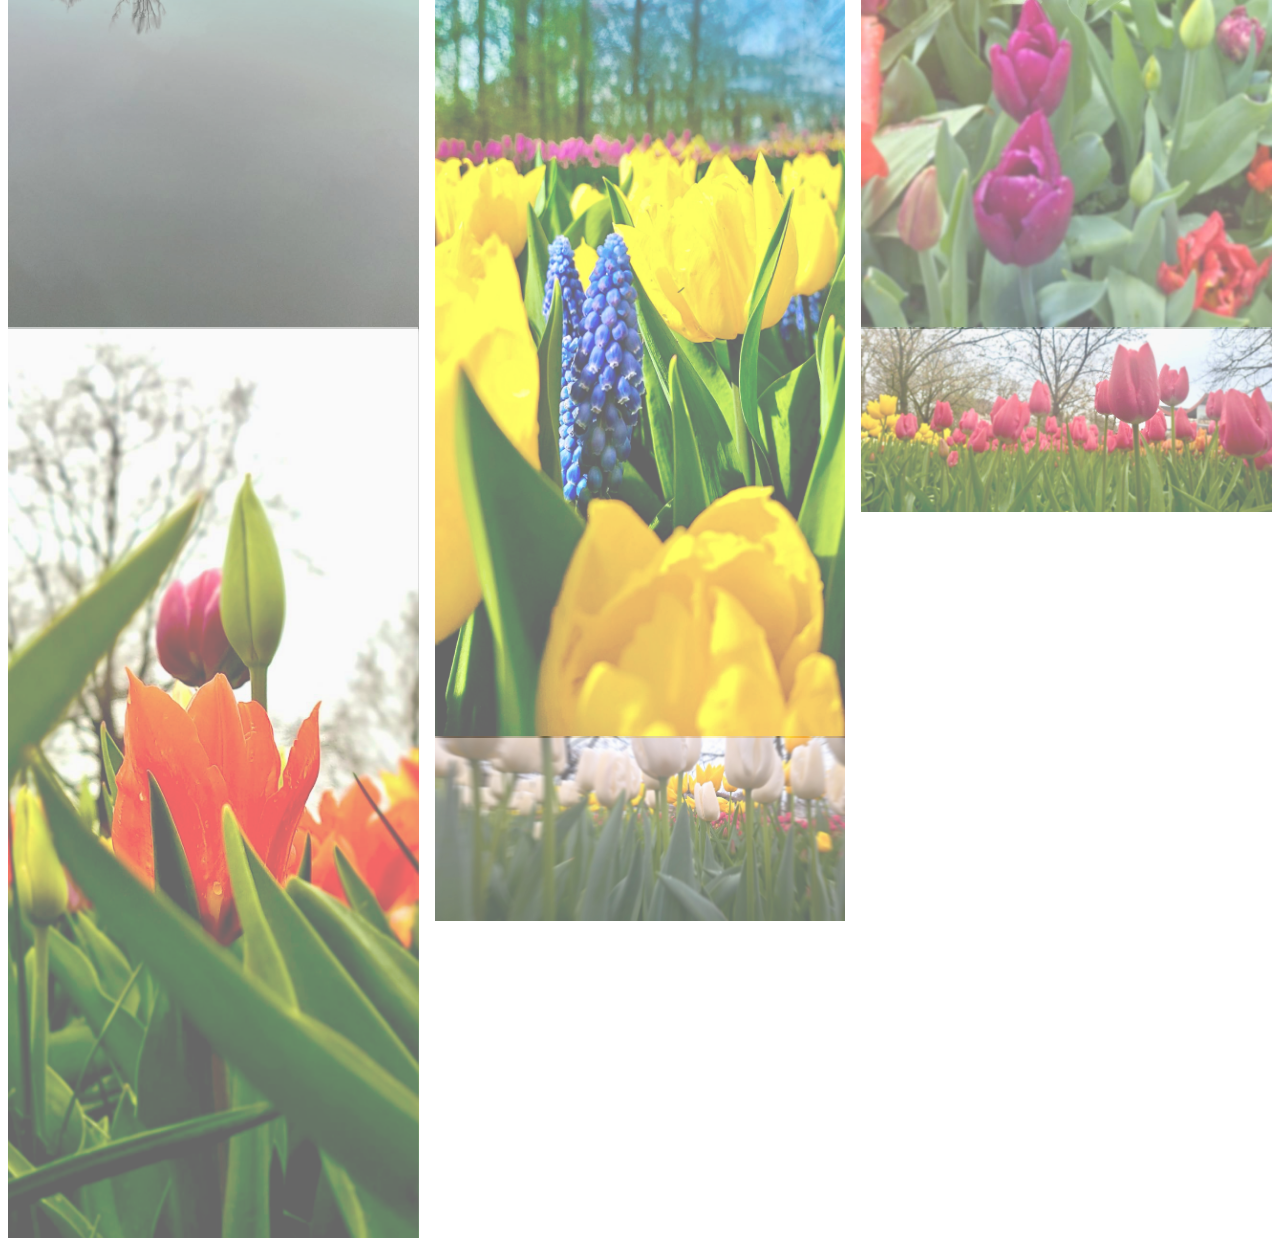
==== commit 1dbd69cc: "more 3d was waay tioo much, removed the 3d objects" ====
--- a/index.html
+++ b/index.html
@@ -99,127 +99,6 @@
         </div>
       </div>
 
-
-      <div class="sliderc" style="--quantity: 7">
-        <div class="itemc" style="--position: 1">
-          <img src="3d cards/masks/mask 1 childhood.PNG" alt="xcard1" />
-        </div>
-        <div class="itemc" style="--position: 2">
-          <img src="3d cards/test mask.png" alt="xcard2" />
-        </div>
-        <div class="itemc" style="--position: 3">
-          <img src="3d cards/test mask.png" alt="xcard3" />
-        </div>
-        <div class="itemc" style="--position: 4">
-          <img src="3d cards/test mask.png" alt="xcard4" />
-        </div>
-        <div class="itemc" style="--position: 5">
-          <img src="3d cards/test mask.png" alt="xcard5" />
-        </div>
-        <div class="itemc" style="--position: 6">
-          <img src="3d cards/test mask.png" alt="xcard6" />
-        </div>
-        <div class="itemc" style="--position: 7">
-          <img src="3d cards/test mask.png" alt="xcard7" />
-        </div>
-      </div>
-
-      <div class="sliderd" style="--quantity: 7">
-        <div class="itemd" style="--position: 1">
-          <img src="3d cards/layer 2/childhood.PNG" alt="xcard1" />
-        </div>
-        <div class="itemd" style="--position: 2">
-          <img src="3d cards/test mask.png" alt="xcard2" />
-        </div>
-        <div class="itemd" style="--position: 3">
-          <img src="3d cards/test mask.png" alt="xcard3" />
-        </div>
-        <div class="itemd" style="--position: 4">
-          <img src="3d cards/test mask.png" alt="xcard4" />
-        </div>
-        <div class="itemd" style="--position: 5">
-          <img src="3d cards/test mask.png" alt="xcard5" />
-        </div>
-        <div class="itemd" style="--position: 6">
-          <img src="3d cards/test mask.png" alt="xcard6" />
-        </div>
-        <div class="itemd" style="--position: 7">
-          <img src="3d cards/test mask.png" alt="xcard7" />
-        </div>
-      </div>
-
-      <div class="slidere" style="--quantity: 7">
-        <div class="iteme" style="--position: 1">
-          <img src="3d cards/layer 3/childhood.PNG" alt="xcard1" />
-        </div>
-        <div class="iteme" style="--position: 2">
-          <img src="3d cards/test mask.png" alt="xcard2" />
-        </div>
-        <div class="iteme" style="--position: 3">
-          <img src="3d cards/test mask.png" alt="xcard3" />
-        </div>
-        <div class="iteme" style="--position: 4">
-          <img src="3d cards/test mask.png" alt="xcard4" />
-        </div>
-        <div class="iteme" style="--position: 5">
-          <img src="3d cards/test mask.png" alt="xcard5" />
-        </div>
-        <div class="iteme" style="--position: 6">
-          <img src="3d cards/test mask.png" alt="xcard6" />
-        </div>
-        <div class="iteme" style="--position: 7">
-          <img src="3d cards/test mask.png" alt="xcard7" />
-        </div>
-      </div>
-
-      <div class="sliderf" style="--quantity: 7">
-        <div class="itemf" style="--position: 1">
-          <img src="3d cards/test mask.png" alt="xcard1" />
-        </div>
-        <div class="itemf" style="--position: 2">
-          <img src="3d cards/test mask.png" alt="xcard2" />
-        </div>
-        <div class="itemf" style="--position: 3">
-          <img src="3d cards/test mask.png" alt="xcard3" />
-        </div>
-        <div class="itemf" style="--position: 4">
-          <img src="3d cards/test mask.png" alt="xcard4" />
-        </div>
-        <div class="itemf" style="--position: 5">
-          <img src="3d cards/test mask.png" alt="xcard5" />
-        </div>
-        <div class="itemf" style="--position: 6">
-          <img src="3d cards/test mask.png" alt="xcard6" />
-        </div>
-        <div class="itemf" style="--position: 7">
-          <img src="3d cards/test mask.png" alt="xcard7" />
-        </div>
-      </div>
-
-      <div class="sliderg" style="--quantity: 7">
-        <div class="itemg" style="--position: 1">
-          <img src="3d cards/test mask.png" alt="xcard1" />
-        </div>
-        <div class="itemg" style="--position: 2">
-          <img src="3d cards/test mask.png" alt="xcard2" />
-        </div>
-        <div class="itemg" style="--position: 3">
-          <img src="3d cards/test mask.png" alt="xcard3" />
-        </div>
-        <div class="itemg" style="--position: 4">
-          <img src="3d cards/test mask.png" alt="xcard4" />
-        </div>
-        <div class="itemg" style="--position: 5">
-          <img src="3d cards/test mask.png" alt="xcard5" />
-        </div>
-        <div class="itemg" style="--position: 6">
-          <img src="3d cards/test mask.png" alt="xcard6" />
-        </div>
-        <div class="itemg" style="--position: 7">
-          <img src="3d cards/test mask.png" alt="xcard7" />
-        </div>
-      </div>
-
       <div class="content">
         <h1 data-content="CSS ONLY">Memories of a thousand places</h1>
         <div class="author">
--- a/css/work.css
+++ b/css/work.css
@@ -71,7 +71,7 @@
     transform: rotateY(
         calc((var(--position) - 1) * (360 / var(--quantity)) * 1deg)
       )
-      translateZ(550px);
+      translateZ(-150px);
   }
   .banner .slider .item img {
     width: 100%;
@@ -118,17 +118,7 @@
     transform-style: preserve-3d;
     transform: perspective(1000px);
     animation: autoRun 20s linear infinite;
-    z-index: 5;
-  }
-
-  @keyframes autoRun {
-    from {
-      transform: perspective(1000px) rotateX(-5deg) rotateY(0deg) rotateZ(0deg);
-    }
-    to {
-      transform: perspective(1000px) rotateX(-5deg) rotateY(360deg)
-        rotateZ(0deg);
-    }
+    z-index: 3;
   }
 
   .banner .sliderb .itemb {
@@ -137,91 +127,10 @@
     transform: rotateY(
         calc((var(--position) - 1) * (360 / var(--quantity)) * 1deg)
       )
-      translateZ(450px);
+      translateZ(500px);
   }
 
   .banner .sliderb .itemb img {
-    width: 100%;
-    height: 100%;
-    object-fit: cover;
-  }
-
-  .banner .sliderc {
-    position: absolute;
-    width: 200px;
-    height: 250px;
-    top: 10%;
-    left: calc(50% - 100px);
-    transform-style: preserve-3d;
-    transform: perspective(1000px);
-    animation: autoRun 20s linear infinite;
-    z-index: 5;
-  }
-
-  .banner .sliderc .itemc {
-    position: absolute;
-    inset: 0 0 0 0;
-    transform: rotateY(
-        calc((var(--position) - 1) * (360 / var(--quantity)) * 1deg)
-      )
-      translateZ(470px);
-  }
-
-  .banner .sliderc .itemc img {
-    width: 100%;
-    height: 100%;
-    object-fit: cover;
-  }
-
-  .banner .sliderd {
-    position: absolute;
-    width: 200px;
-    height: 250px;
-    top: 10%;
-    left: calc(50% - 100px);
-    transform-style: preserve-3d;
-    transform: perspective(1000px);
-    animation: autoRun 20s linear infinite;
-    z-index: 7;
-  }
-
-  .banner .sliderd .itemd {
-    position: absolute;
-    inset: 0 0 0 0;
-    transform: rotateY(
-        calc((var(--position) - 1) * (360 / var(--quantity)) * 1deg)
-      )
-      translateZ(490px);
-  }
-
-  .banner .sliderd .itemd img {
-    width: 100%;
-    height: 100%;
-    object-fit: cover;
-  }
-
-  .banner .slidere {
-    position: absolute;
-    width: 200px;
-    height: 250px;
-    top: 10%;
-    left: calc(50% - 100px);
-    transform-style: preserve-3d;
-    transform: perspective(1000px);
-    animation: autoRun 20s linear infinite;
-    z-index: 9;
-  }
-
-  .banner .slidere .iteme {
-    position: absolute;
-    inset: 0 0 0 0;
-    transform: rotateY(
-        calc((var(--position) - 1) * (360 / var(--quantity)) * 1deg)
-      )
-      translateZ(510px);
-  }
-
-  .banner .slidere .iteme img {
     width: 100%;
     height: 100%;
     object-fit: cover;
@@ -268,6 +177,16 @@
   #myBtn:hover {
     background-color: #555;
   }
+
+  @keyframes autoRun {
+    from {
+      transform: perspective(1000px) rotateX(-5deg) rotateY(0deg) rotateZ(0deg);
+    }
+    to {
+      transform: perspective(1000px) rotateX(-5deg) rotateY(360deg)
+        rotateZ(0deg);
+    }
+  }
 }
 
 @media (prefers-color-scheme: light) {
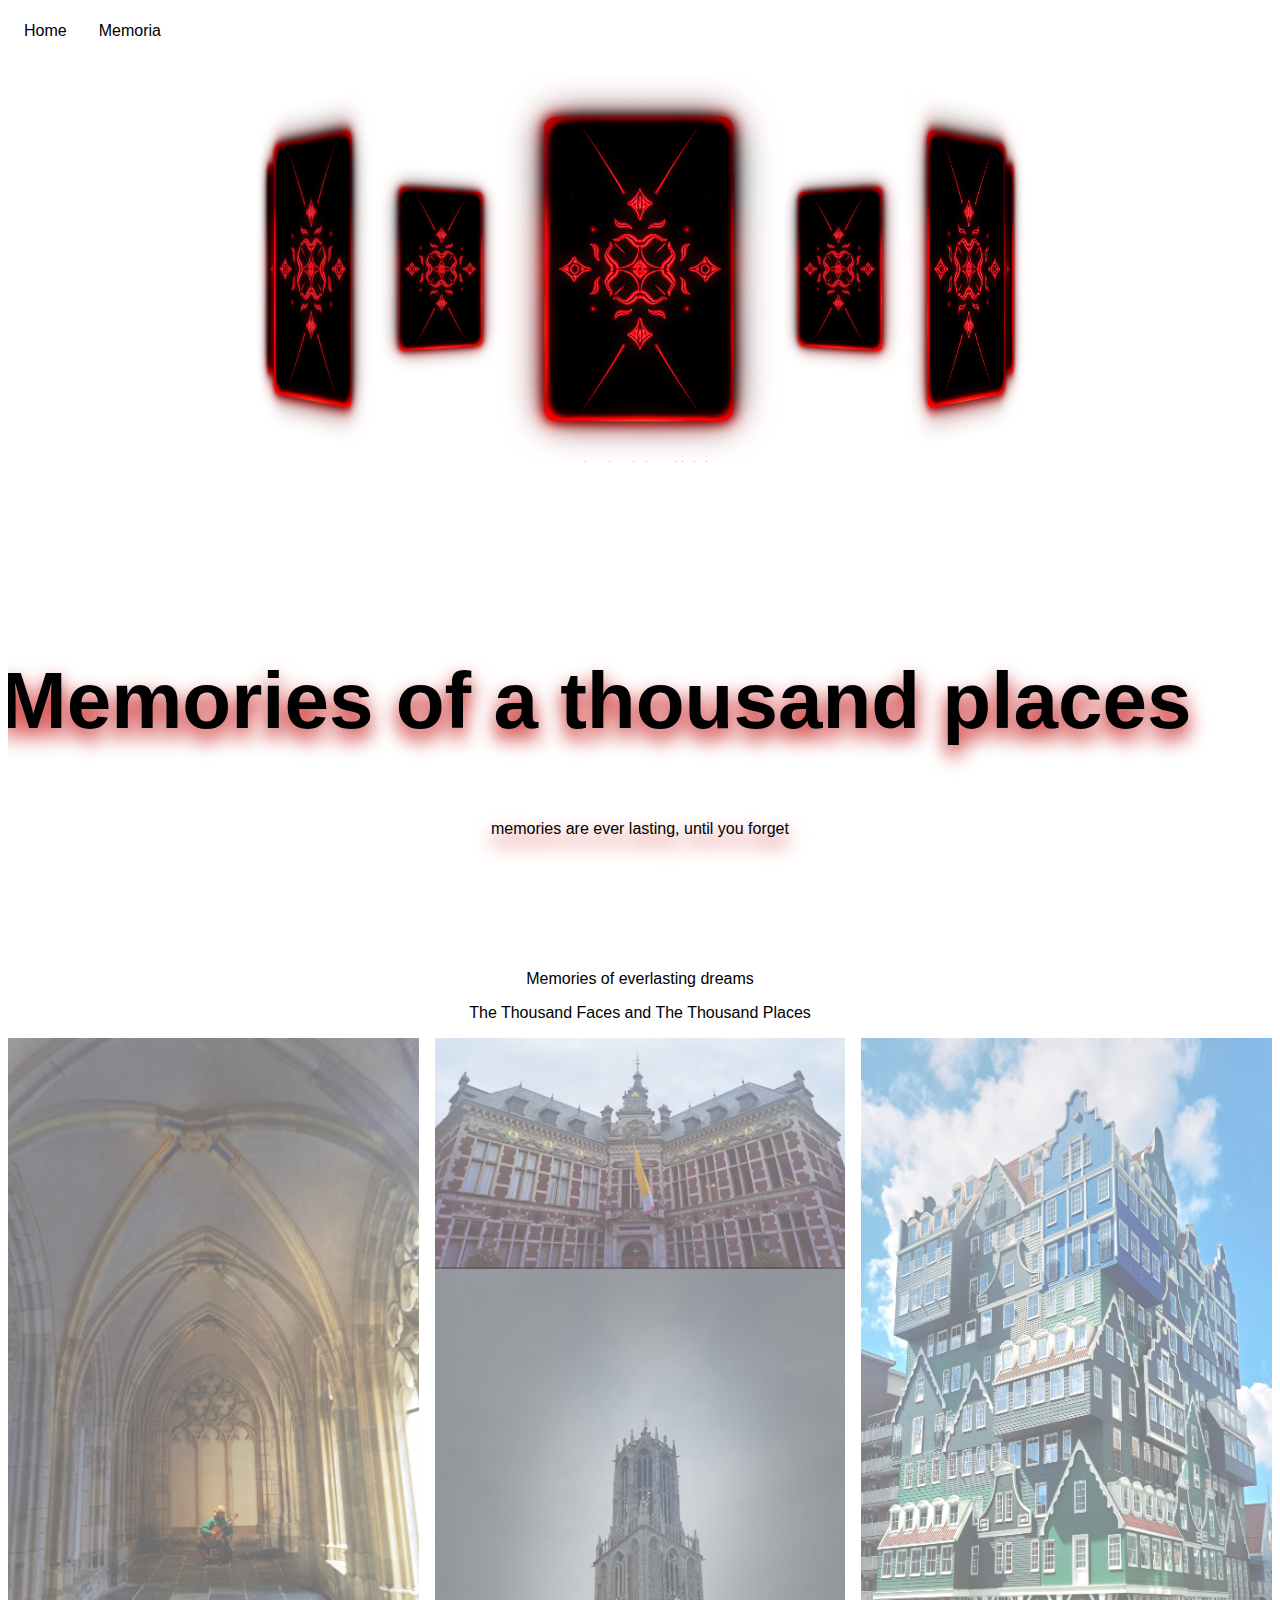
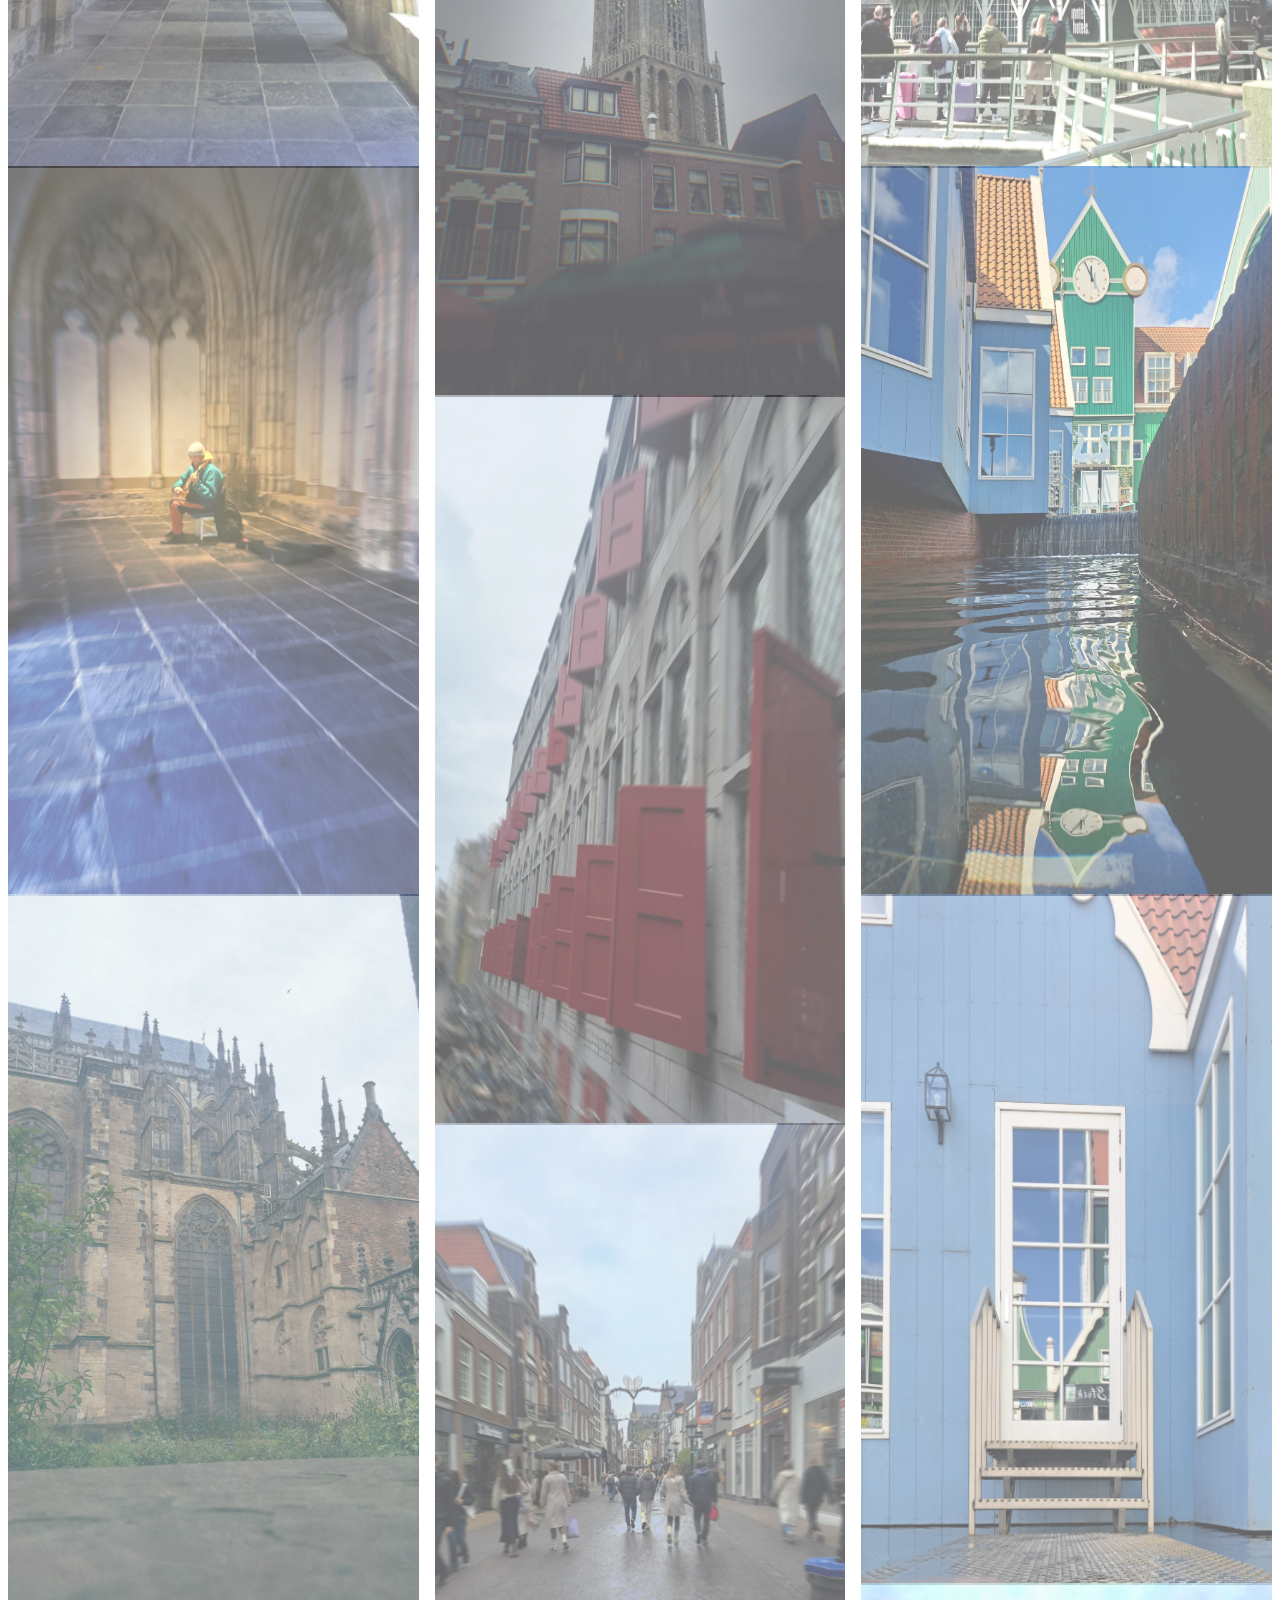
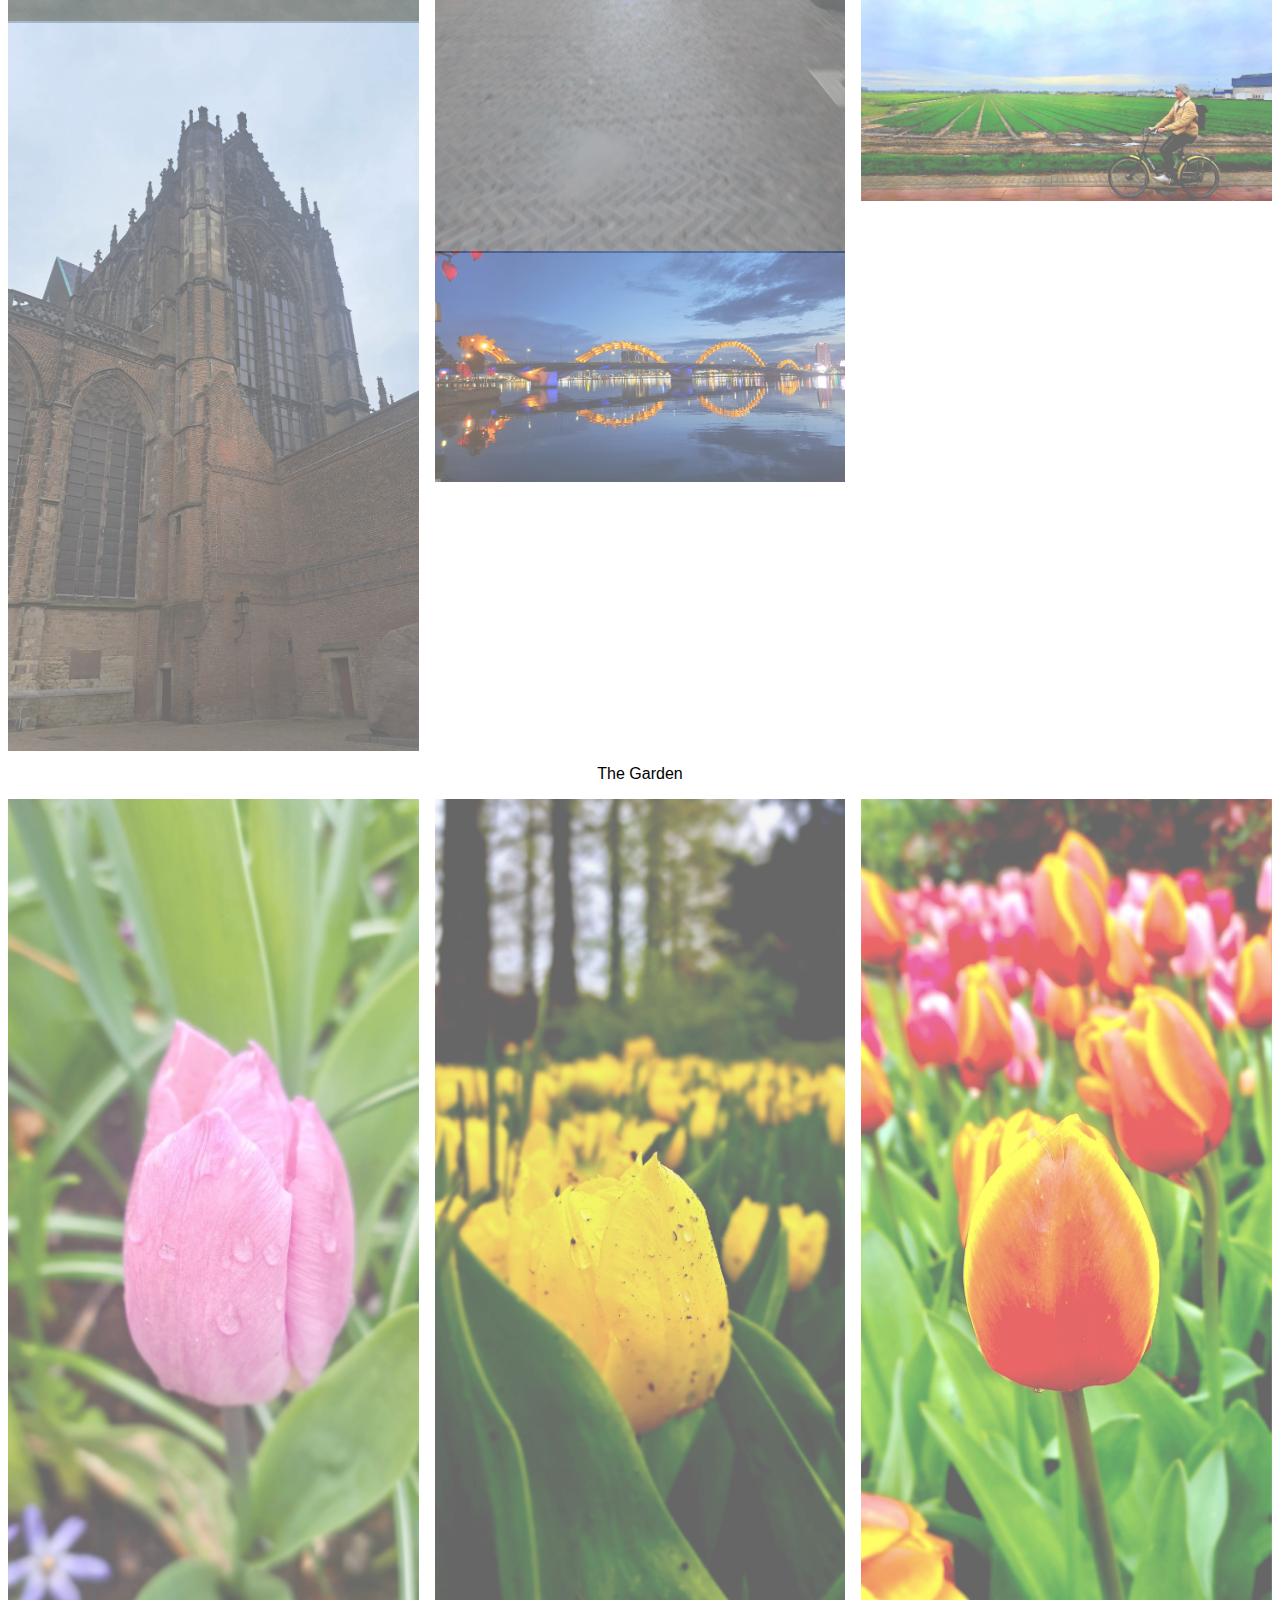
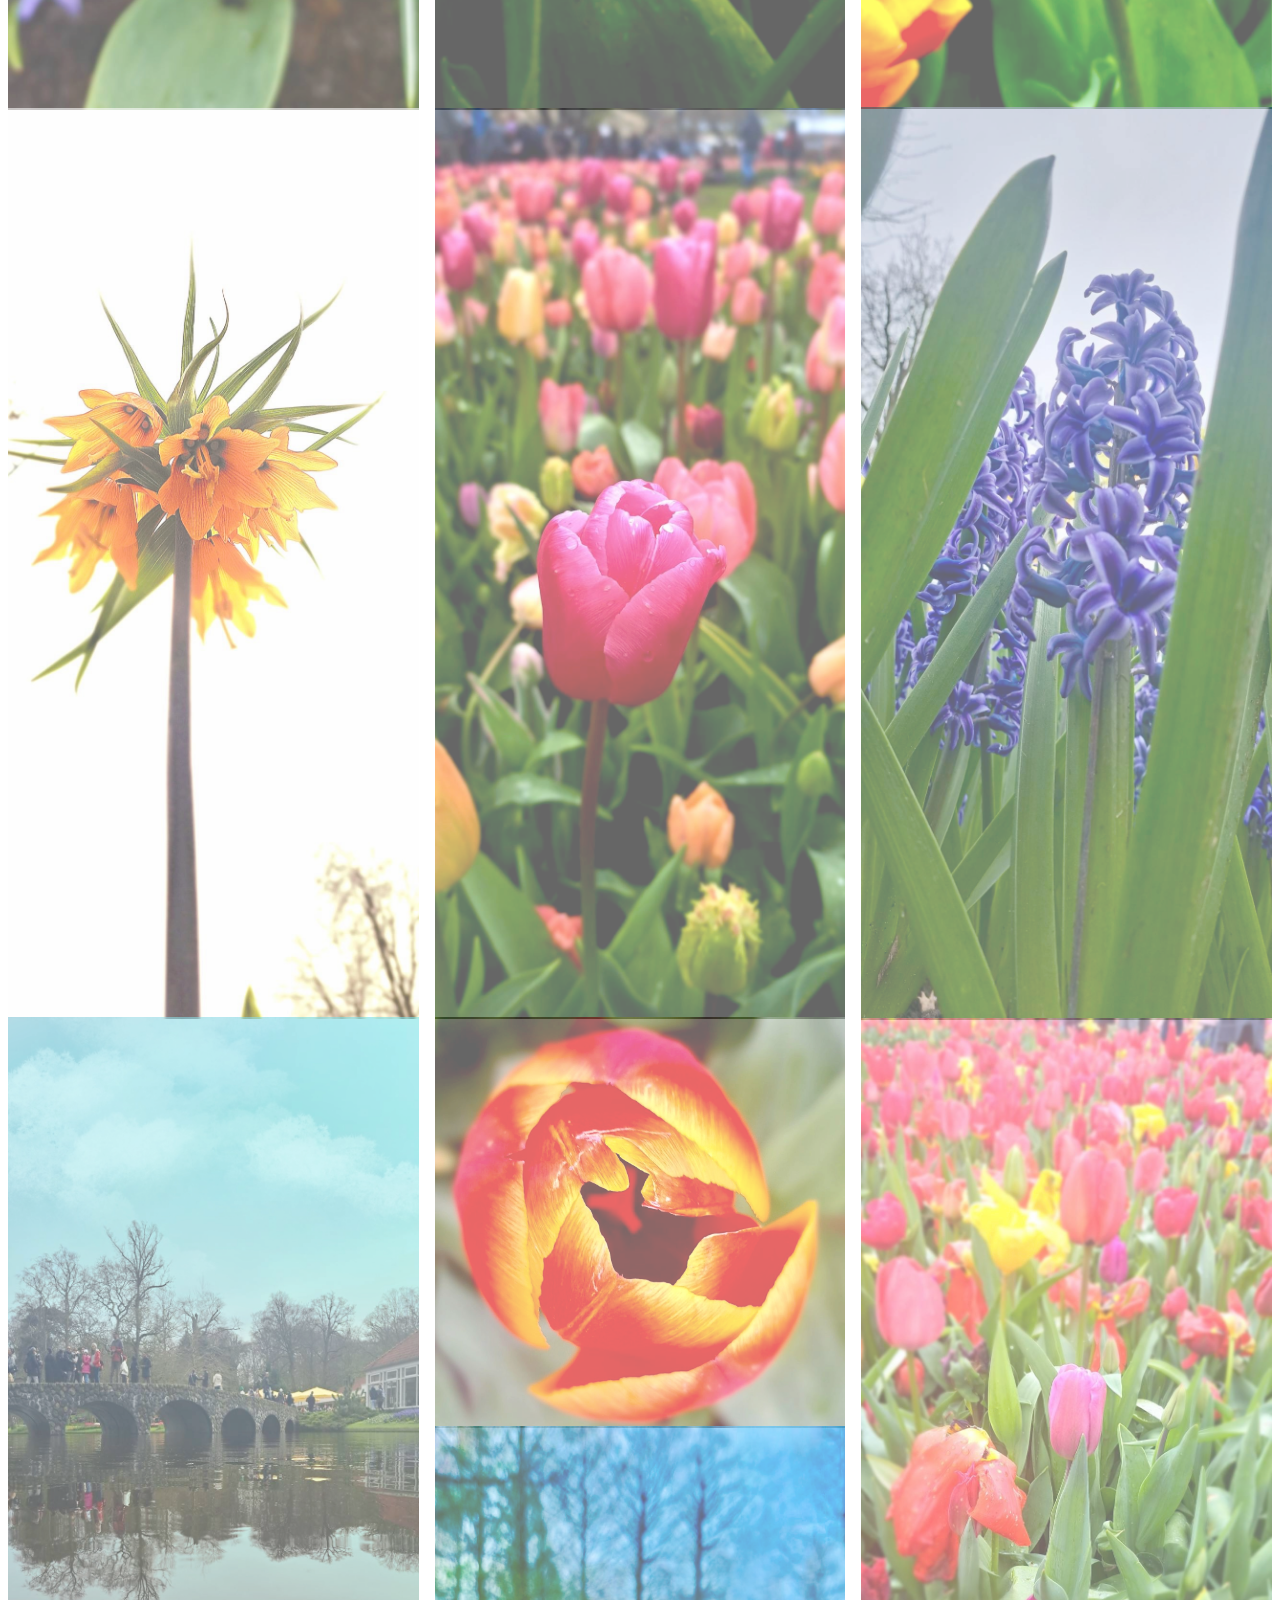
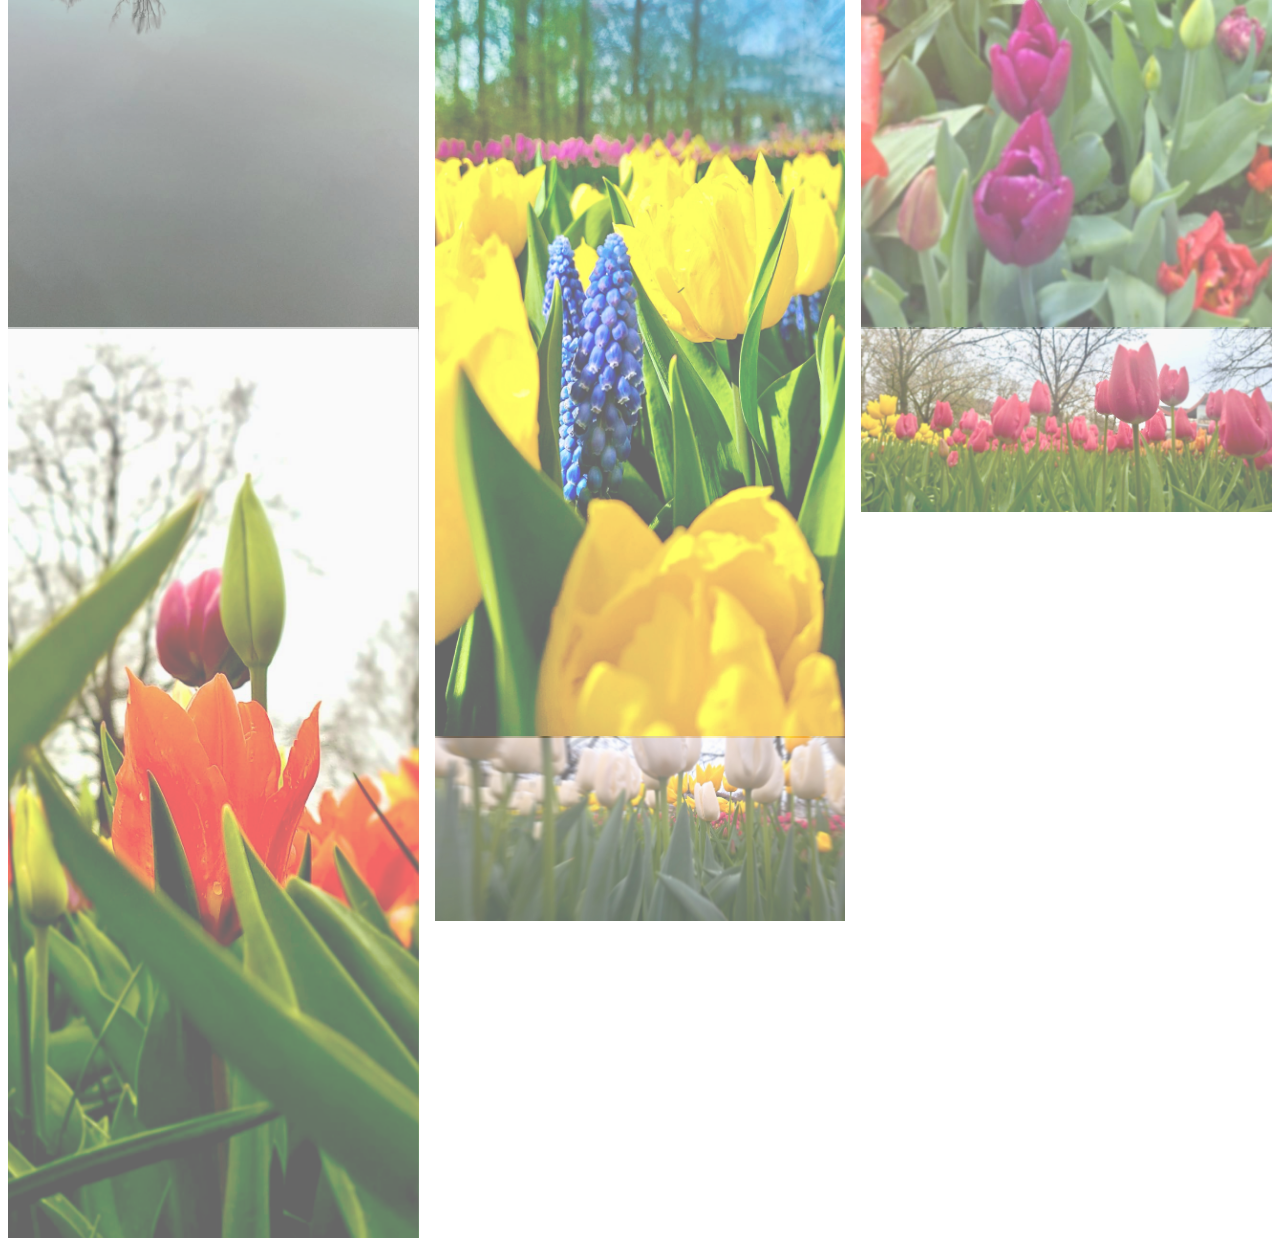
==== commit 10a05aa7: "berry cool spinner winner" ====
--- a/index.html
+++ b/index.html
@@ -75,7 +75,7 @@
         </div>
       </div>
 
-      <div class="sliderb" style="--quantity: 7">
+      <div class="sliderb" style="--quantity: 8">
         <div class="itemb" style="--position: 1">
           <img src="cards/memoryofsuprise.png" alt="xcard1" />
         </div>
@@ -95,6 +95,9 @@
           <img src="cards/memoryofsuprise.png" alt="xcard6" />
         </div>
         <div class="itemb" style="--position: 7">
+          <img src="cards/memoryofsuprise.png" alt="xcard7" />
+        </div>
+        <div class="itemb" style="--position: 8">
           <img src="cards/memoryofsuprise.png" alt="xcard7" />
         </div>
       </div>
--- a/css/work.css
+++ b/css/work.css
@@ -64,7 +64,7 @@
     animation: autoRun 20s linear infinite;
     z-index: 2;
   }
-  
+
   .banner .slider .item {
     position: absolute;
     inset: 0 0 0 0;
@@ -127,7 +127,7 @@
     transform: rotateY(
         calc((var(--position) - 1) * (360 / var(--quantity)) * 1deg)
       )
-      translateZ(500px);
+      translateZ(600px);
   }
 
   .banner .sliderb .itemb img {
@@ -180,11 +180,10 @@
 
   @keyframes autoRun {
     from {
-      transform: perspective(1000px) rotateX(-5deg) rotateY(0deg) rotateZ(0deg);
+      transform: perspective(1000px) rotateX(0deg) rotateY(0deg) rotateZ(0deg);
     }
     to {
-      transform: perspective(1000px) rotateX(-5deg) rotateY(360deg)
-        rotateZ(0deg);
+      transform: perspective(1000px) rotateX(360deg) rotateY(540deg) rotateZ(100080deg);
     }
   }
 }
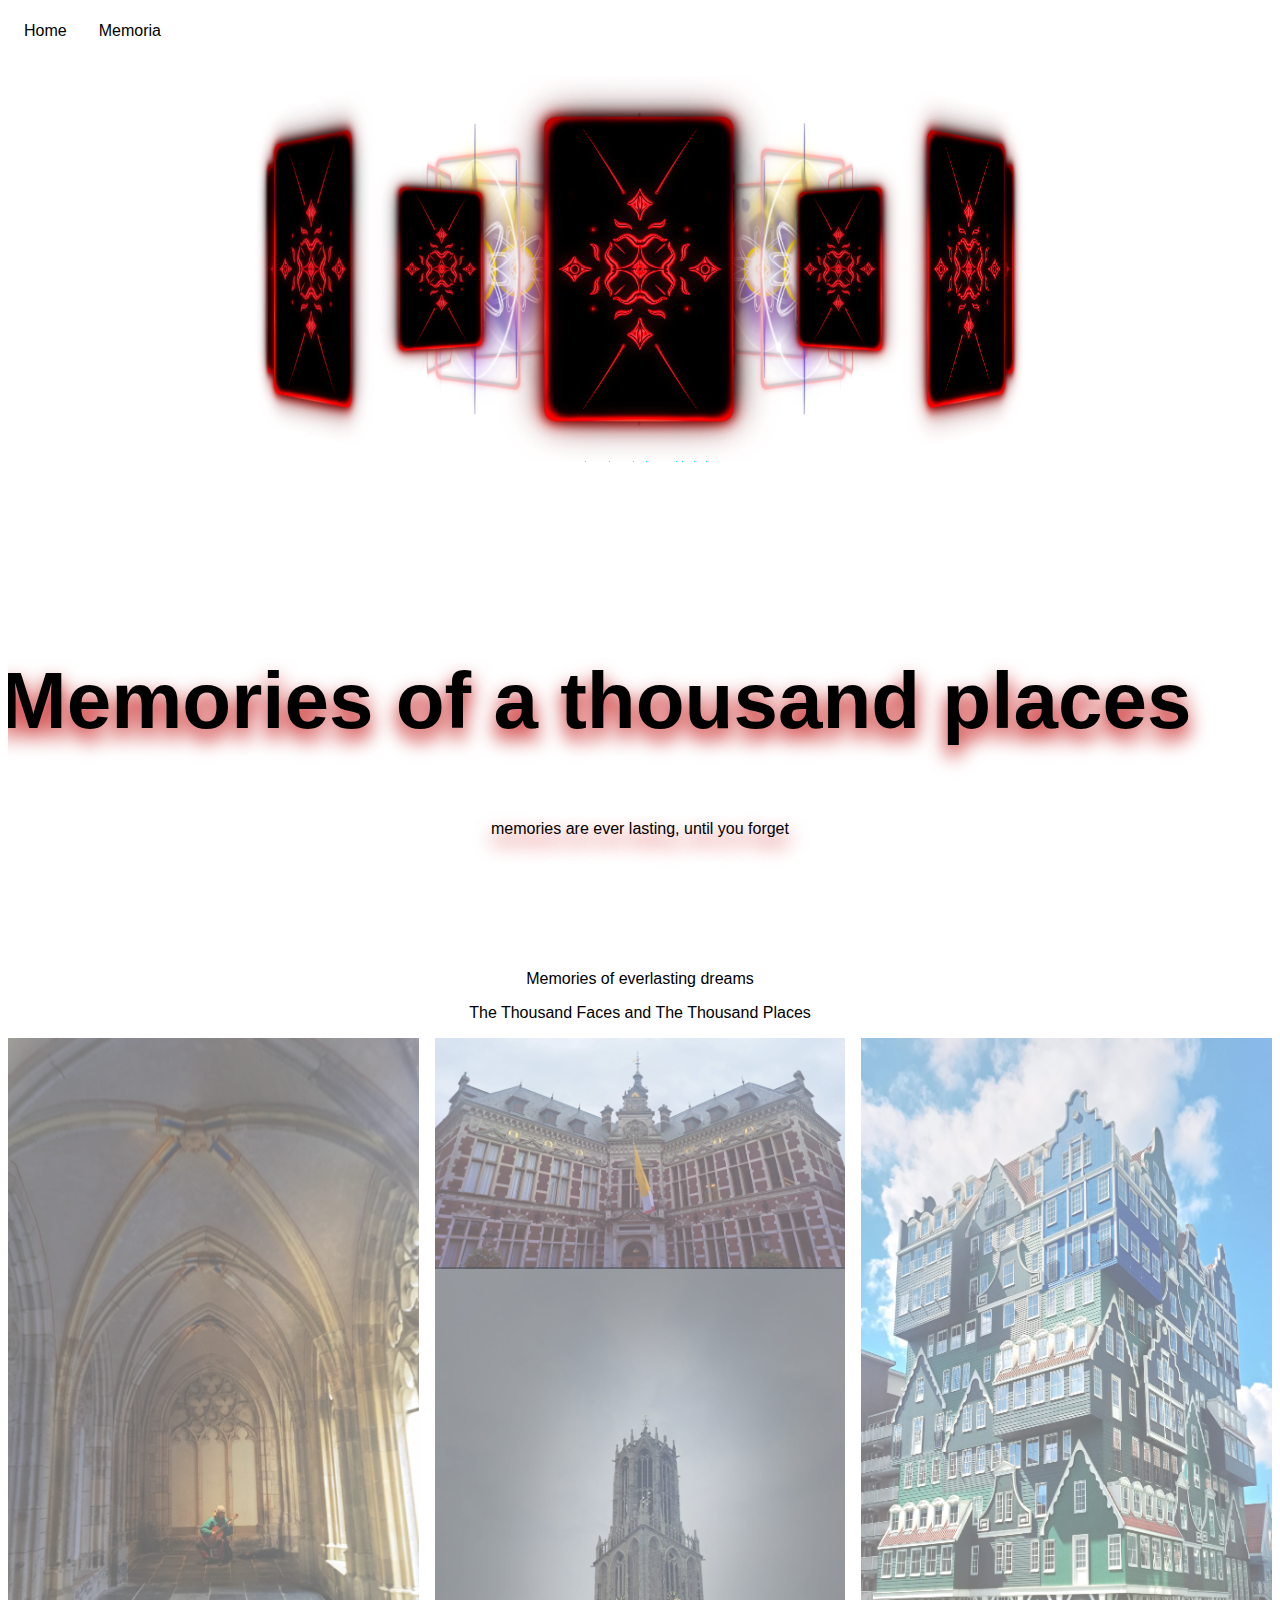
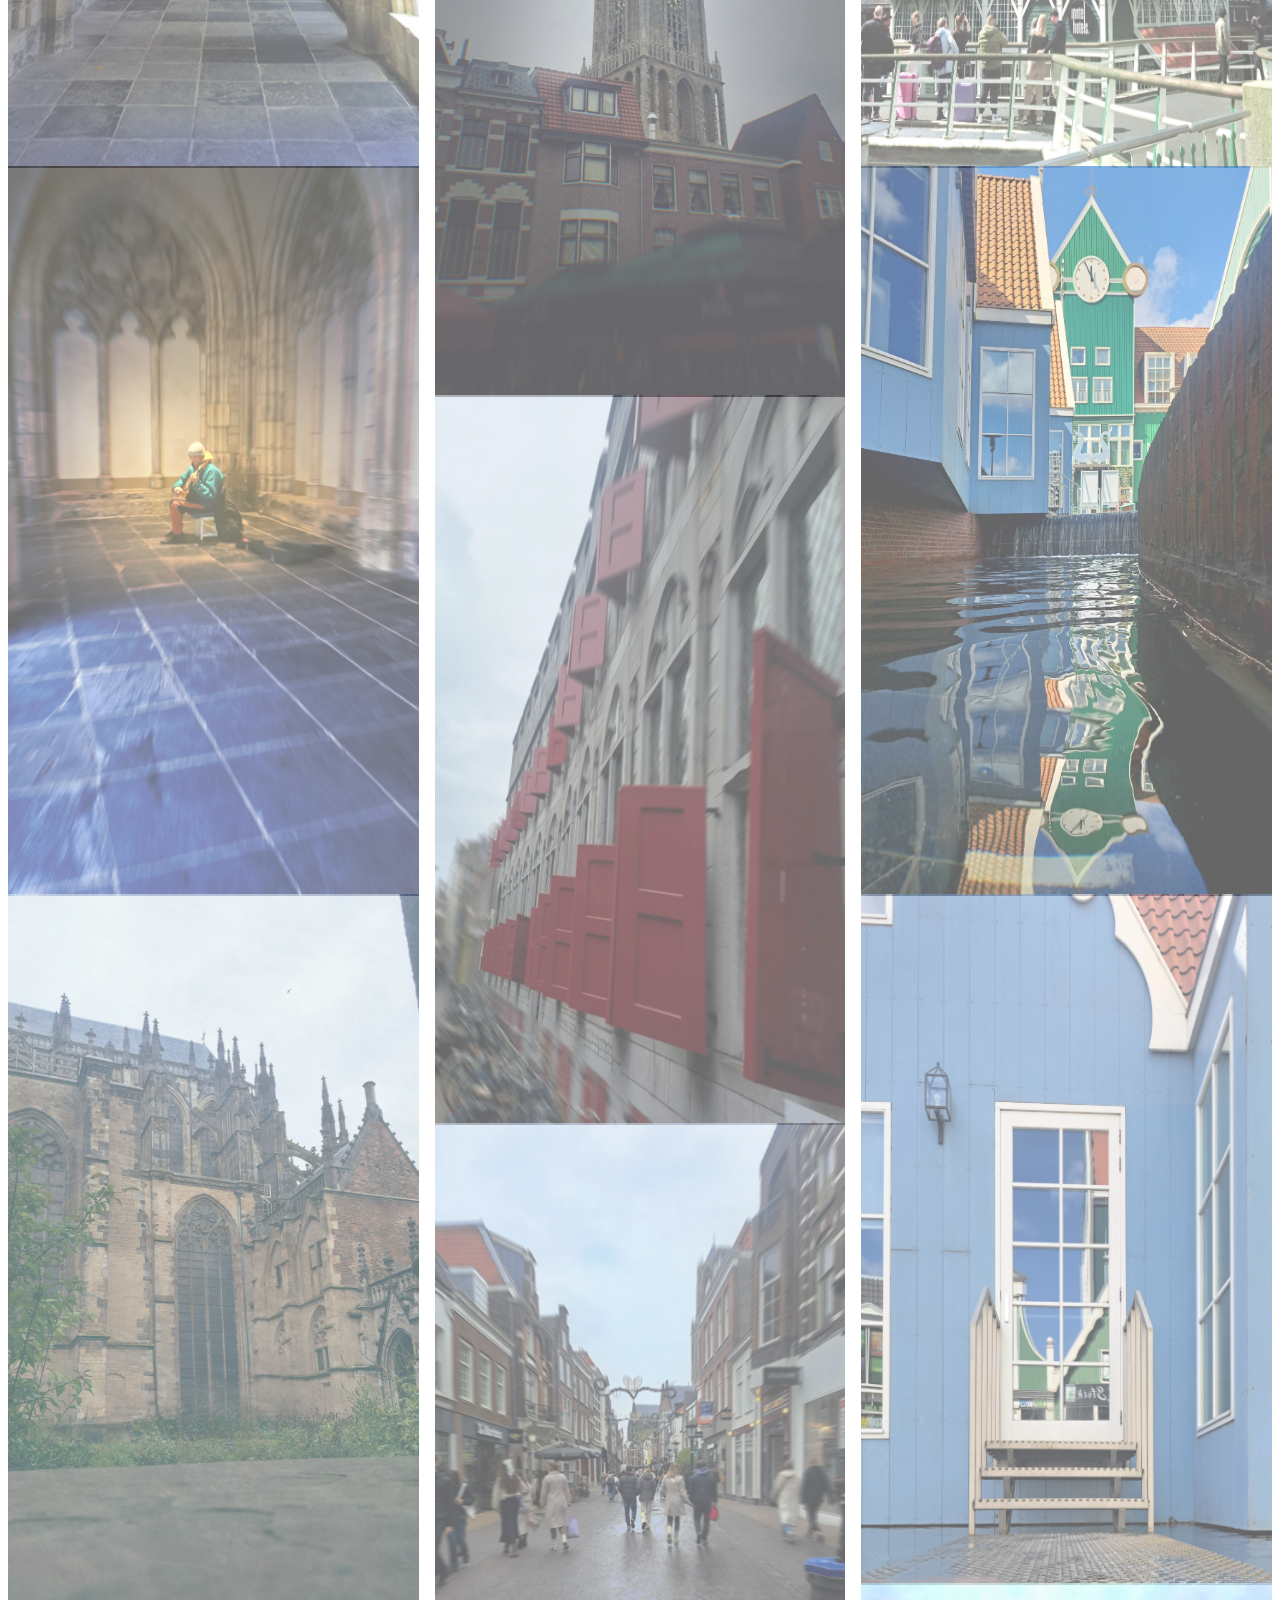
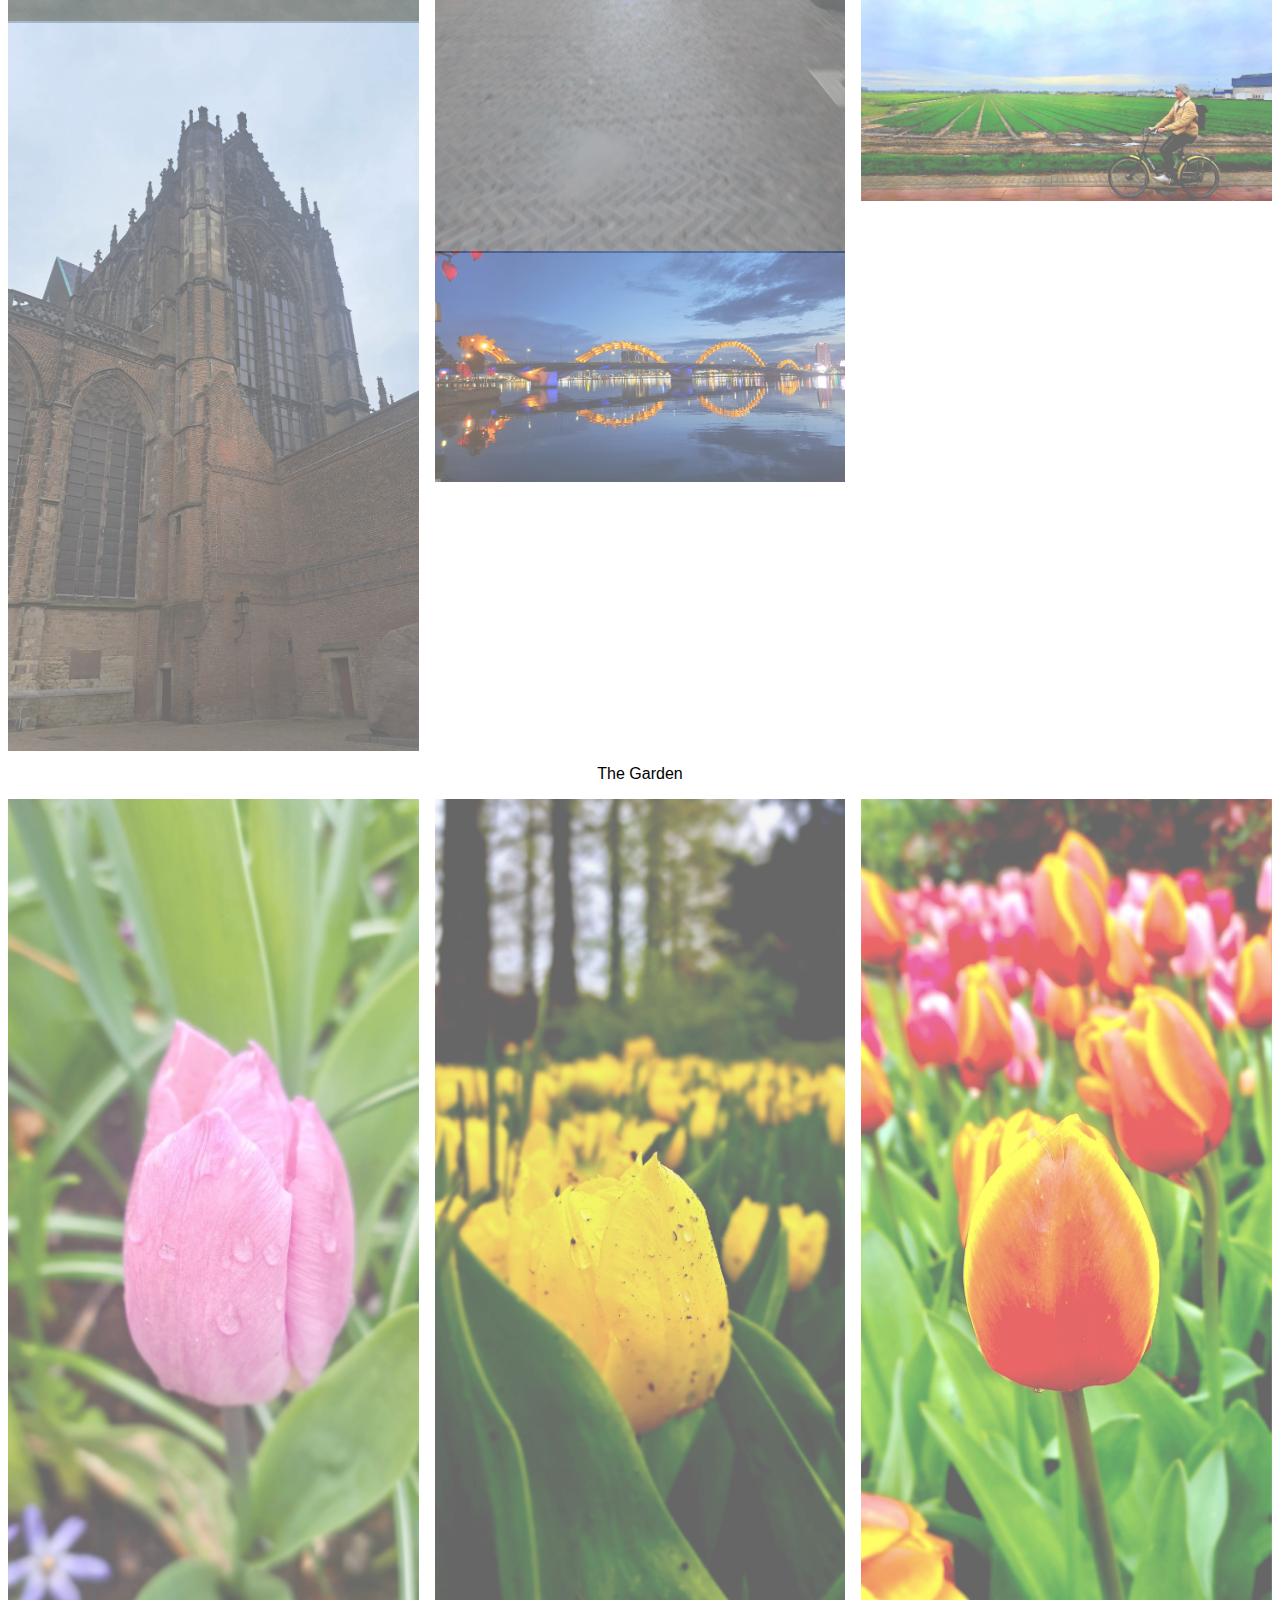
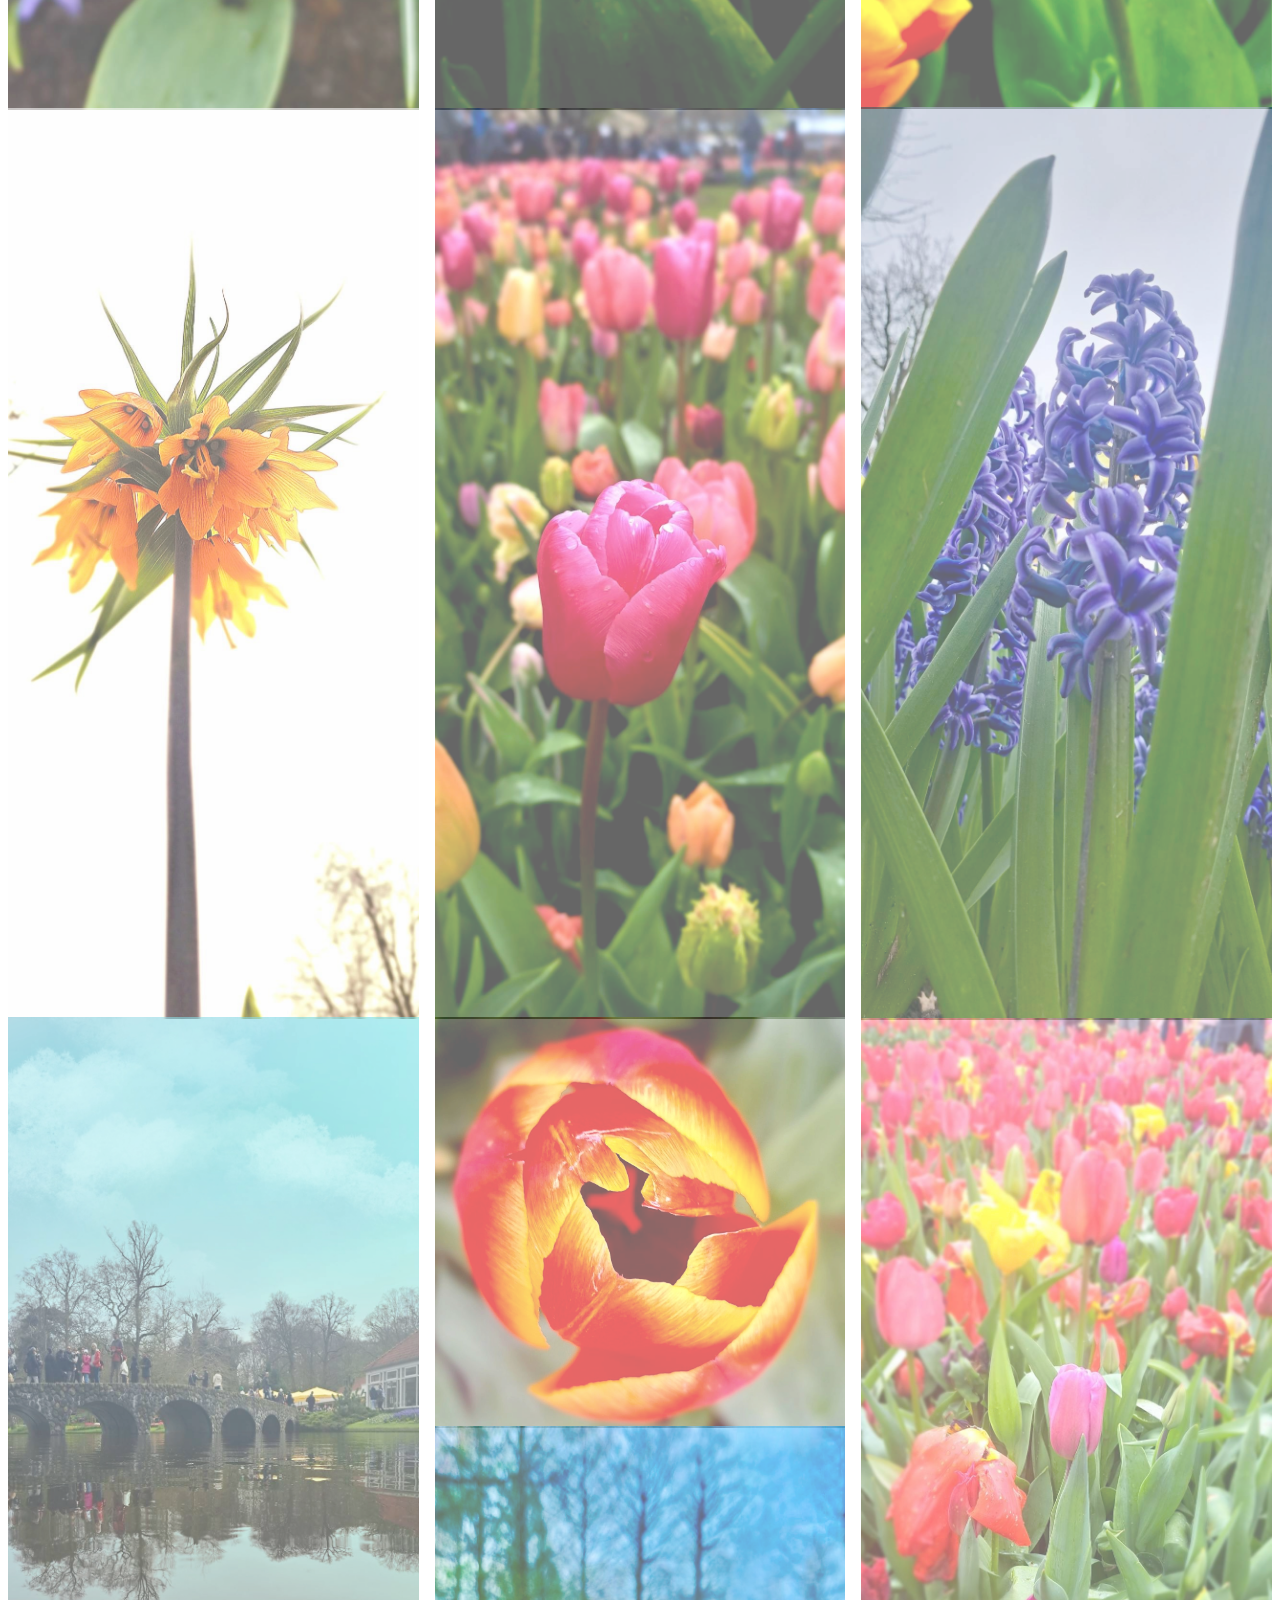
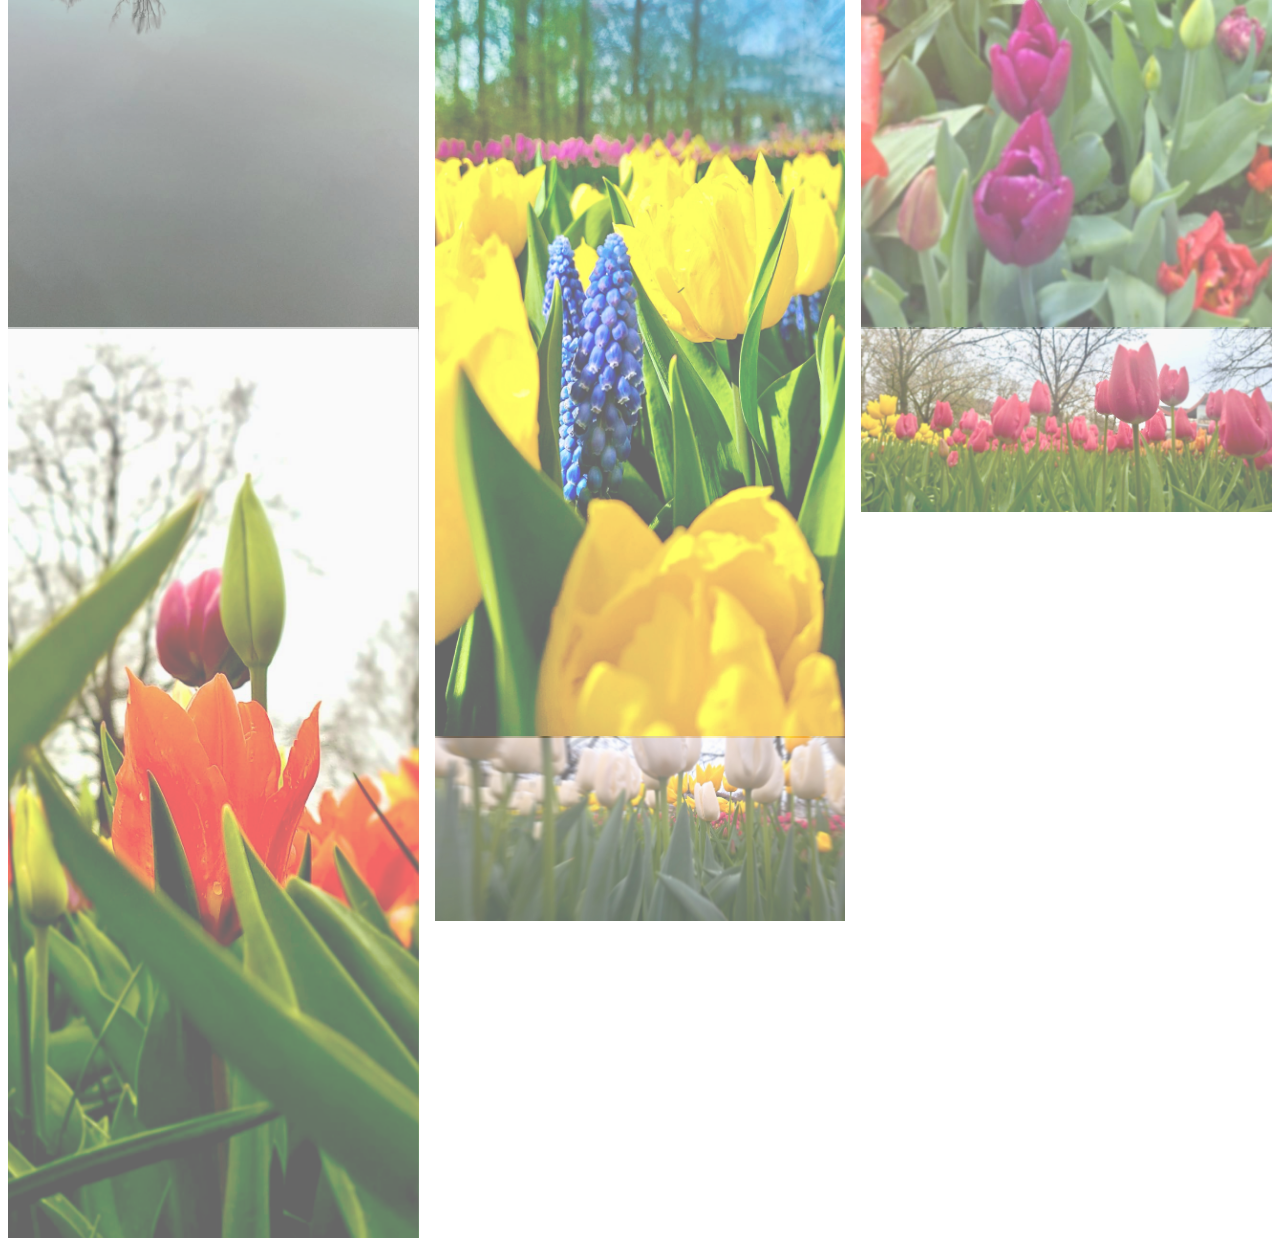
==== commit 936e1cdf: "new looks" ====
--- a/index.html
+++ b/index.html
@@ -51,7 +51,7 @@
 
 
     <div class="banner">
-      <div class="slider" style="--quantity: 7">
+      <div class="slider" style="--quantity: 8">
         <div class="item" style="--position: 1">
           <img src="cards/memoria card no bg.png" alt="card1" />
         </div>
@@ -71,6 +71,9 @@
           <img src="cards/memoria card no bg.png" alt="card6" />
         </div>
         <div class="item" style="--position: 7">
+          <img src="cards/memoria card no bg.png" alt="card7" />
+        </div>
+        <div class="item" style="--position: 8">
           <img src="cards/memoria card no bg.png" alt="card7" />
         </div>
       </div>
@@ -99,6 +102,33 @@
         </div>
         <div class="itemb" style="--position: 8">
           <img src="cards/memoryofsuprise.png" alt="xcard7" />
+        </div>
+      </div>
+
+      <div class="sliderc" style="--quantity: 8">
+        <div class="itemc" style="--position: 1">
+          <img src="cards/memoria of space.png" alt="card1" />
+        </div>
+        <div class="itemc" style="--position: 2">
+          <img src="cards/memoria of space.png" alt="card2" />
+        </div>
+        <div class="itemc" style="--position: 3">
+          <img src="cards/memoria of space.png" alt="card3" />
+        </div>
+        <div class="itemc" style="--position: 4">
+          <img src="cards/memoria of space.png" alt="card4" />
+        </div>
+        <div class="itemc" style="--position: 5">
+          <img src="cards/memoria of space.png" alt="card5" />
+        </div>
+        <div class="itemc" style="--position: 6">
+          <img src="cards/memoria of space.png" alt="card6" />
+        </div>
+        <div class="itemc" style="--position: 7">
+          <img src="cards/memoria of space.png" alt="card7" />
+        </div>
+        <div class="itemc" style="--position: 8">
+          <img src="cards/memoria of space.png" alt="card7" />
         </div>
       </div>
 
--- a/css/work.css
+++ b/css/work.css
@@ -131,6 +131,33 @@
   }
 
   .banner .sliderb .itemb img {
+    width: 100%;
+    height: 100%;
+    object-fit: cover;
+  }
+
+  .banner .sliderc {
+    position: absolute;
+    width: 200px;
+    height: 250px;
+    top: 10%;
+    left: calc(50% - 100px);
+    transform-style: preserve-3d;
+    transform: perspective(1000px);
+    animation: autoRun 20s linear infinite;
+    z-index: 3;
+  }
+
+  .banner .sliderc .itemc {
+    position: absolute;
+    inset: 0 0 0 0;
+    transform: rotateY(
+        calc((var(--position) - 1) * (360 / var(--quantity)) * 1deg)
+      )
+      translateZ(00px);
+  }
+
+  .banner .sliderc .itemc img {
     width: 100%;
     height: 100%;
     object-fit: cover;
@@ -180,10 +207,10 @@
 
   @keyframes autoRun {
     from {
-      transform: perspective(1000px) rotateX(0deg) rotateY(0deg) rotateZ(0deg);
+      transform: perspective(500px) rotateX(0deg) rotateY(0deg) rotateZ(0deg);
     }
     to {
-      transform: perspective(1000px) rotateX(360deg) rotateY(540deg) rotateZ(100080deg);
+      transform: perspective(500px) rotateX(360deg) rotateY(540deg) rotateZ(100080deg);
     }
   }
 }
@@ -329,13 +356,39 @@
     object-fit: cover;
   }
 
+  .banner .sliderc {
+    position: absolute;
+    width: 200px;
+    height: 250px;
+    top: 10%;
+    left: calc(50% - 100px);
+    transform-style: preserve-3d;
+    transform: perspective(1000px);
+    animation: autoRun 20s linear infinite;
+    z-index: 2;
+  }
+
+  .banner .sliderc .itemc {
+    position: absolute;
+    inset: 0 0 0 0;
+    transform: rotateY(
+        calc((var(--position) - 1) * (360 / var(--quantity)) * 1deg)
+      )
+      translateZ(-200px);
+  }
+
+  .banner .sliderc .itemc img {
+    width: 100%;
+    height: 100%;
+    object-fit: cover;
+  }
+
   @keyframes autoRun {
     from {
       transform: perspective(100px) rotateX(-90deg) rotateY(0deg) rotateZ(0deg);
     }
     to {
-      transform: perspective(100px) rotateX(-90deg) rotateY(360deg)
-        rotateZ(0deg);
+      transform: perspective(100px) rotateX(-90deg) rotateY(360deg) rotateZ(0deg);
     }
   }
 
